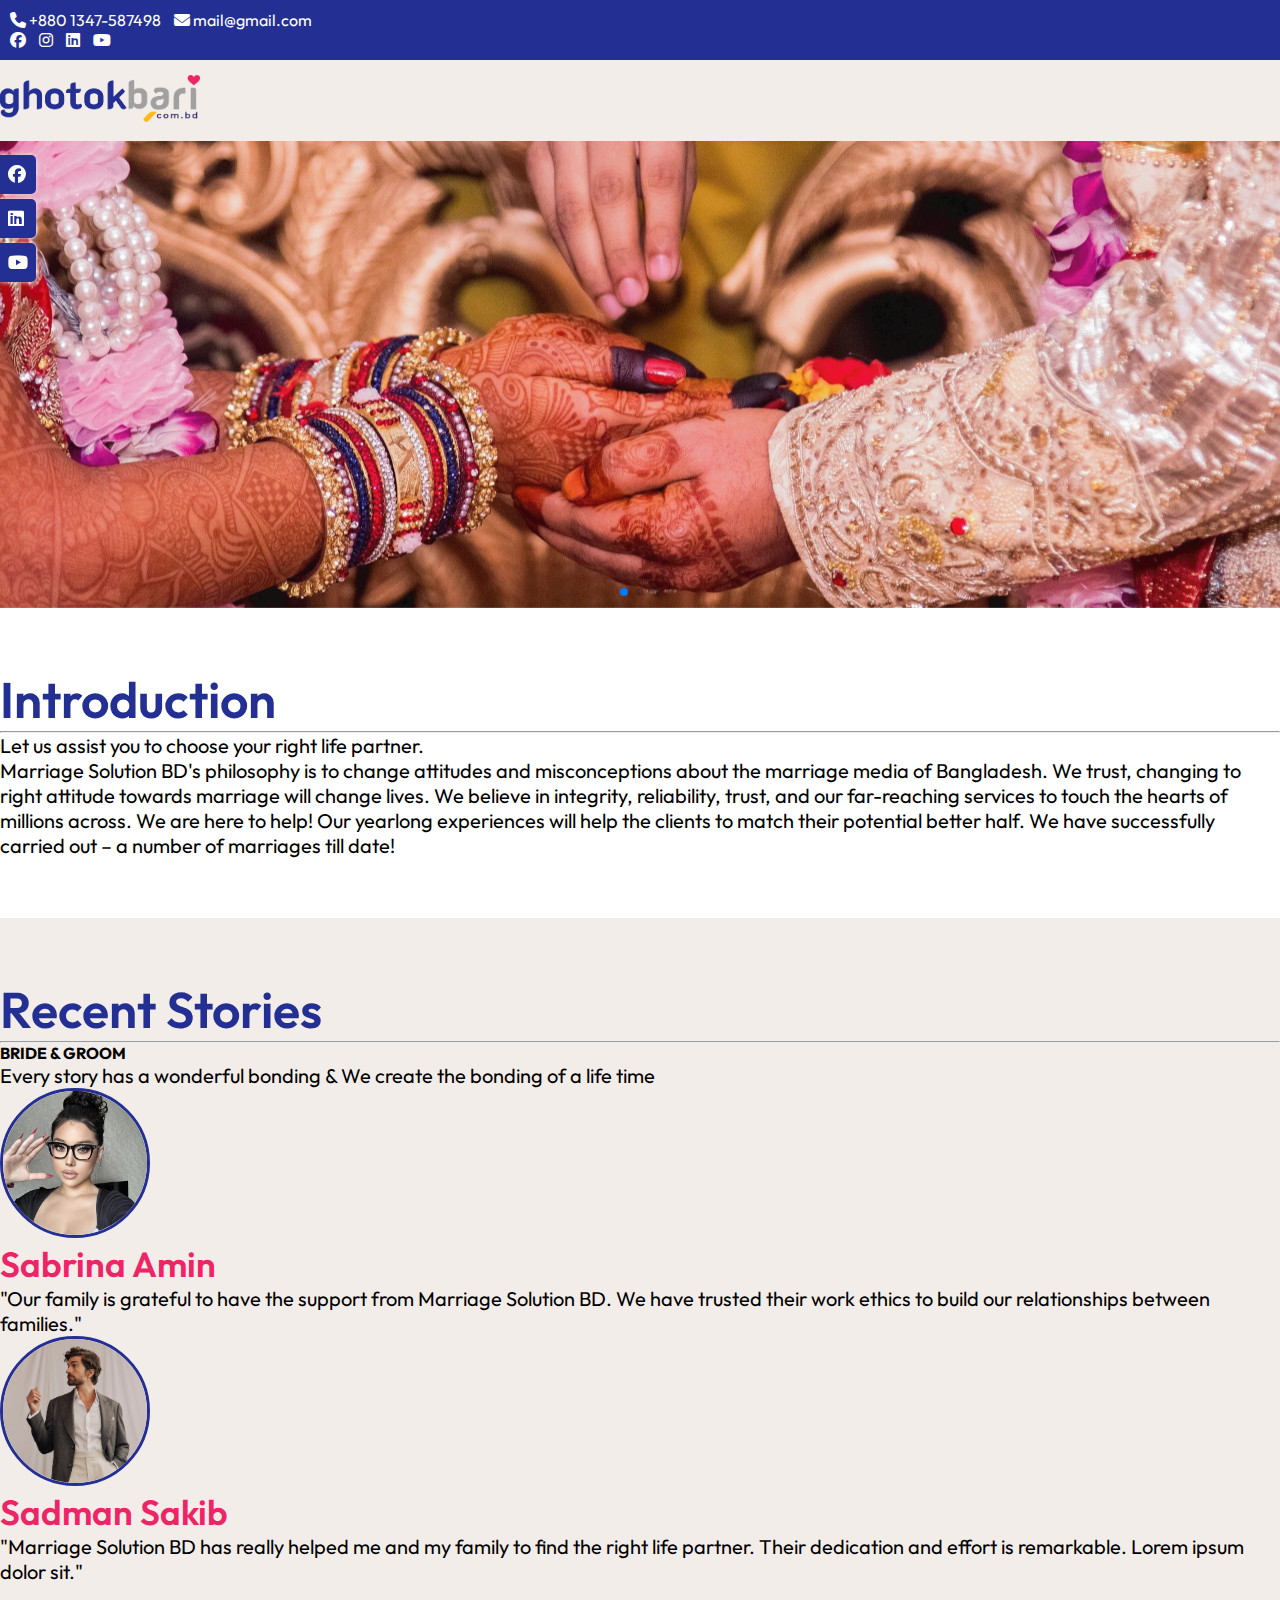
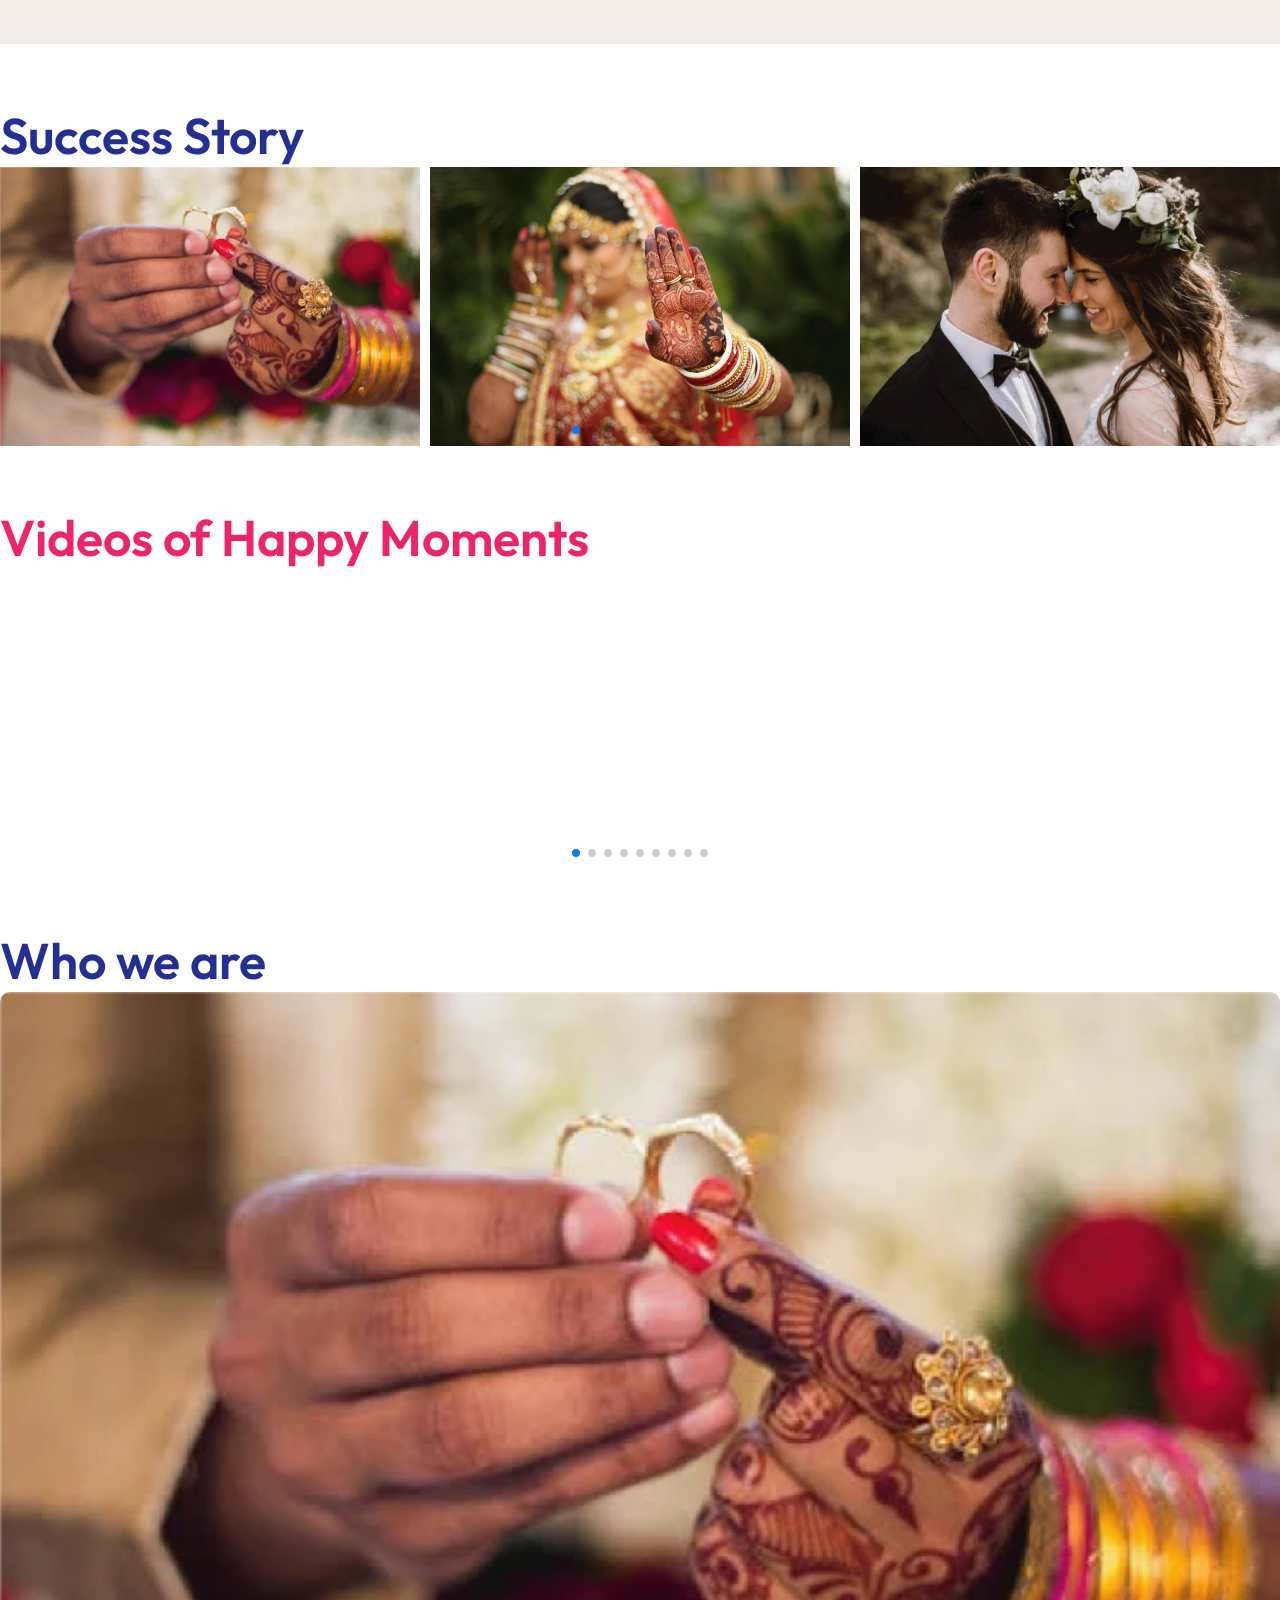
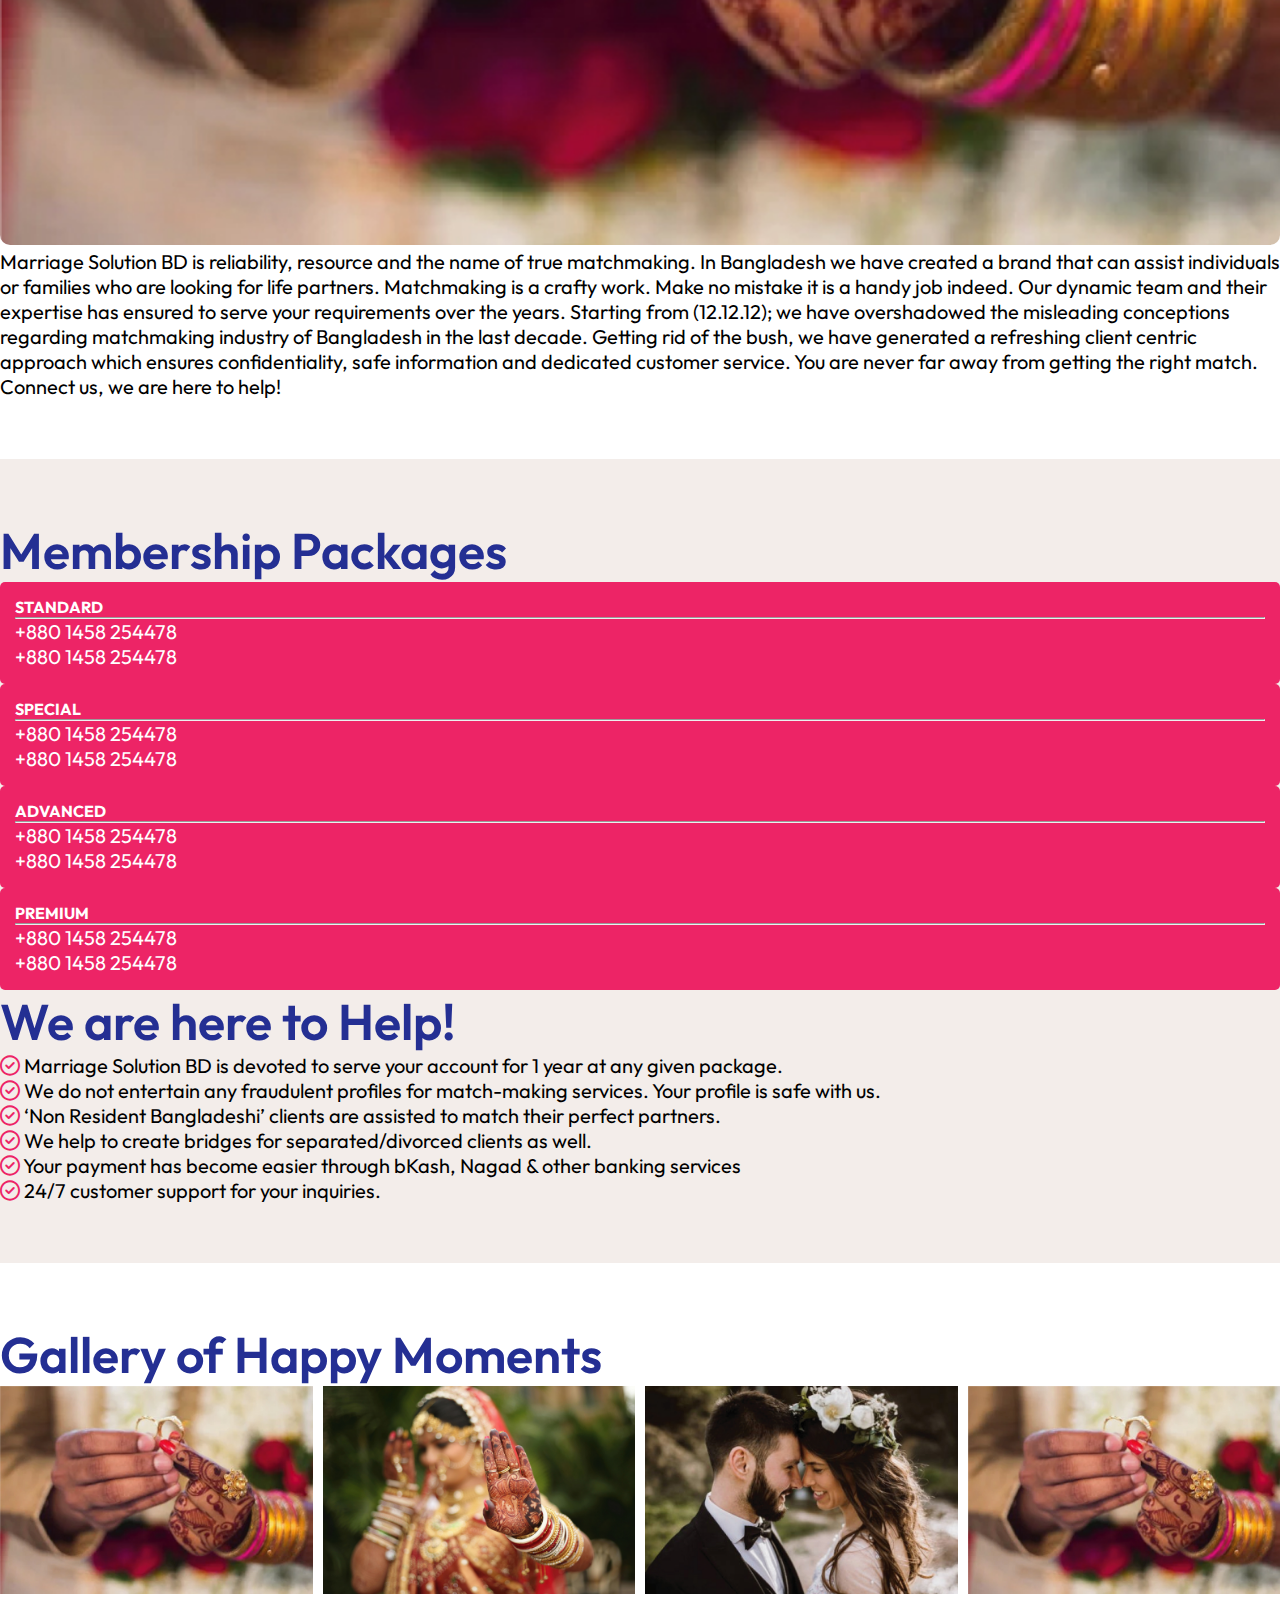
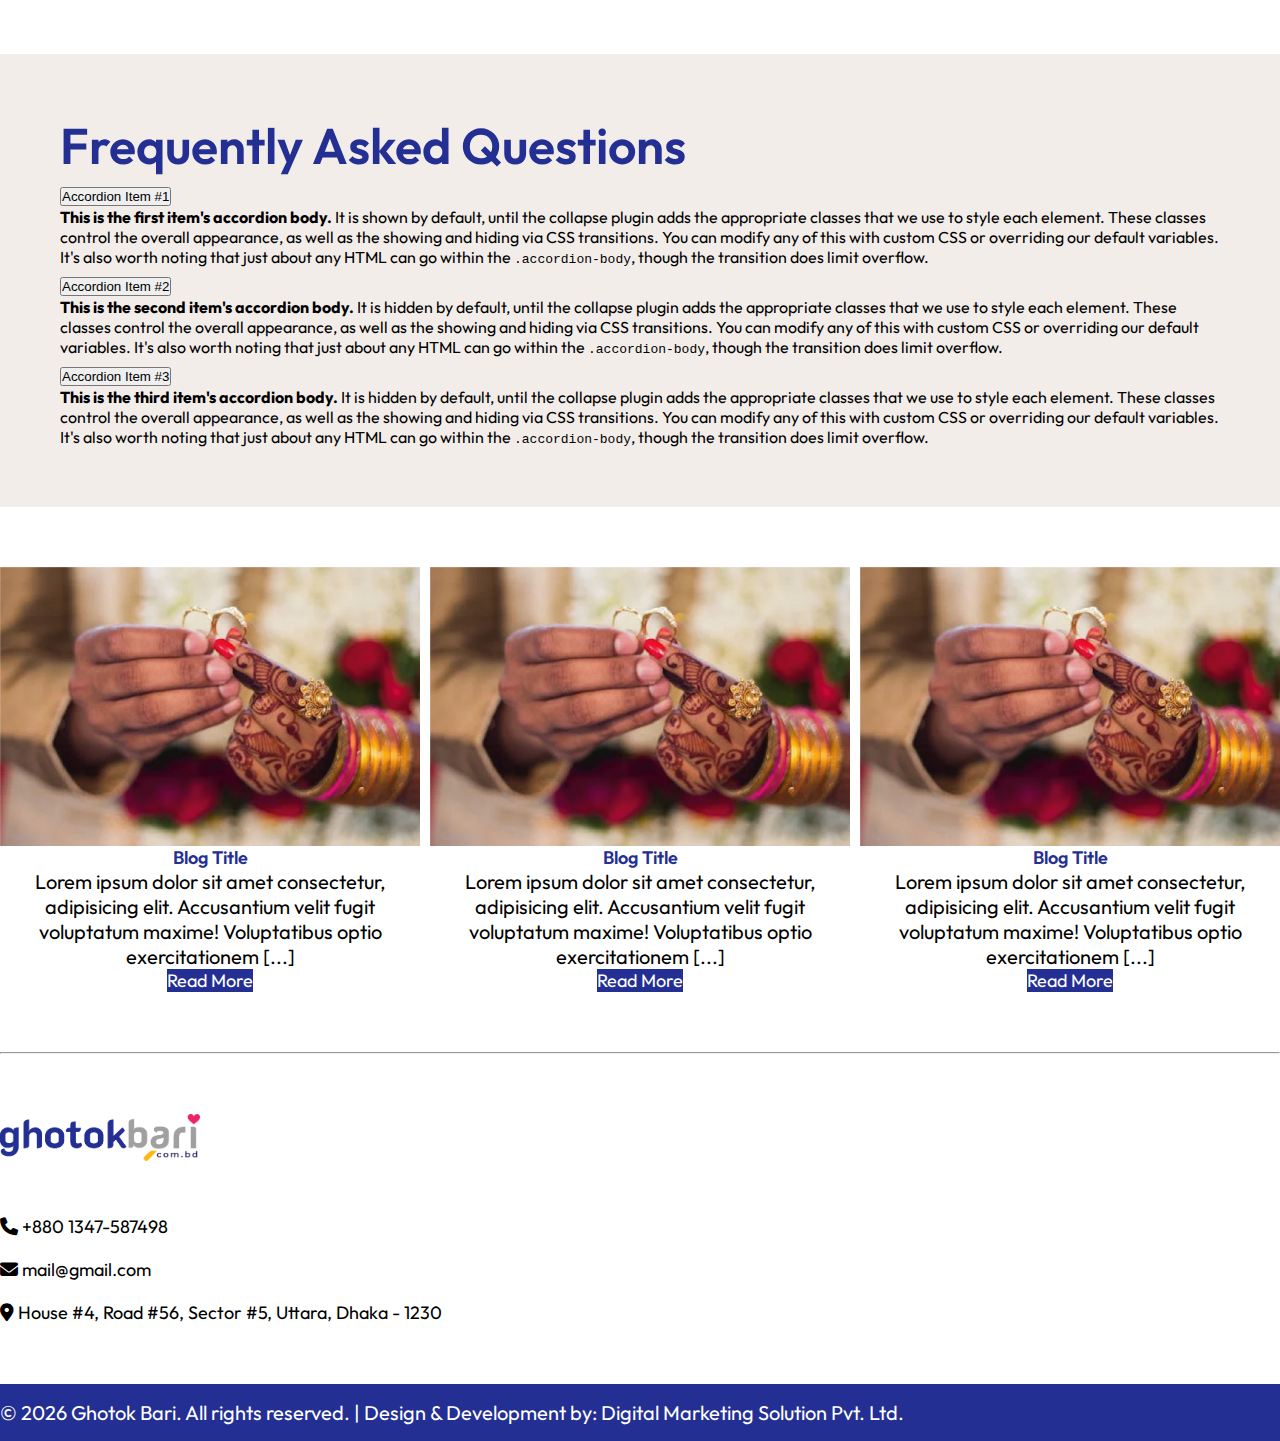
==== index.html @ a399d146 "first" ====
<!DOCTYPE html>
<html lang="en">
<head>
    <meta charset="UTF-8">
    <meta name="viewport" content="width=device-width, initial-scale=1.0">

    <!-- BootStrap -->
    <link href="https://cdn.jsdelivr.net/npm/bootstrap@5.2.3/dist/css/bootstrap.min.css" rel="stylesheet" integrity="sha384-rbsA2VBKQhggwzxH7pPCaAqO46MgnOM80zW1RWuH61DGLwZJEdK2Kadq2F9CUG65" crossorigin="anonymous">

    <!-- Font Awasome -->
    <link rel="stylesheet" href="https://cdnjs.cloudflare.com/ajax/libs/font-awesome/6.7.2/css/all.min.css" integrity="sha512-Evv84Mr4kqVGRNSgIGL/F/aIDqQb7xQ2vcrdIwxfjThSH8CSR7PBEakCr51Ck+w+/U6swU2Im1vVX0SVk9ABhg==" crossorigin="anonymous" referrerpolicy="no-referrer" />

    <!-- Link Swiper's CSS -->
    <link rel="stylesheet" href="https://cdn.jsdelivr.net/npm/swiper@11/swiper-bundle.min.css" />

    <link rel="stylesheet" href="style.css">

    <title>Taslima Marrage Media</title>
</head>
<body>
    
    <!-- Navbar -->
    <div id="top_nav">
        <div class="container">
            <div class="d-flex justify-content-between align-items-center">
                <div class="top_contact_details">
                    <ul>
                        <li><a href=""><i class="fa-solid fa-phone"></i> +880 1347-587498</a></li>
                        <li><a href=""><i class="fa-solid fa-envelope"></i> mail@gmail.com</a></li>
                    </ul>
                </div>
                <div class="top_social_media">
                    <ul>
                        <li><a href=""><i class="fa-brands fa-facebook"></i></a></li>
                        <li><a href=""><i class="fa-brands fa-instagram"></i></a></li>
                        <li><a href=""><i class="fa-brands fa-linkedin"></i></a></li>
                        <li><a href=""><i class="fa-brands fa-youtube"></i></a></li>
                    </ul>
                </div>
            </div>
        </div>
    </div>
    <nav>
        <div id="main_nav">
            <div class="text-center">
                <a href="/">
                    <img src="./public/img/png-file-logo.png" alt="">
                </a>
            </div>
        </div>
    </nav>
    <!-- Navbar -->

    
    <!-- side social media -->
    <div id="side_social_media_icon">
        <ul>
            <li>
                <a href="">
                    <i class="fa-brands fa-facebook"></i>
                </a>
            </li>
            <li>
                <a href="">
                    <i class="fa-brands fa-linkedin"></i>
                </a>
            </li>
            <li>
                <a href="">
                    <i class="fa-brands fa-youtube"></i>
                </a>
            </li>
        </ul>
    </div>
    <!-- side social media -->

    <section>
        <div id="hero">
            <div class="swiper heroSwiper">
                <div class="swiper-wrapper">
                  <div class="swiper-slide">
                    <img src="./public/img/slider1.jpg" alt="">
                  </div>
                  <div class="swiper-slide">
                    <img src="./public/img/slider2.jpg" alt="">
                  </div>
                  <div class="swiper-slide">
                    <img src="./public/img/slider3.jpg" alt="">
                  </div>
                </div>
                <div class="swiper-pagination"></div>
              </div>
        </div>
    </section>

    <section>
        <div id="second_section">
            <div class="container">
                <div class="row align-items-center">
                    <div class="col-lg-4 col-md-5">
                        <h2>Introduction</h2>
                        <hr>
                        <p>Let us assist you to choose your right life partner.</p>
                    </div>
                    <div class="col-lg-8 col-md-7">
                        <p>Marriage Solution BD's philosophy is to change attitudes and misconceptions about the marriage media of Bangladesh. We trust, changing to right attitude towards marriage will change lives. We believe in integrity, reliability, trust, and our far-reaching services to touch the hearts of millions across. We are here to help! Our yearlong experiences will help the clients to match their potential better half. We have successfully carried out – a number of marriages till date!</p>
                    </div>
                </div>
            </div>
        </div>
    </section>

    <section>
        <div id="third_section">
            <div class="container">
                <div class="text-center">
                    <h2>Recent Stories</h2>
                    <hr>
                    <h4>BRIDE & GROOM</h4>
                    <p>Every story has a wonderful bonding & We create the bonding of a life time</p>
                </div>

                <div class="row mt-5">
                    <div class="col-lg-6 col-md-6">
                        <div class="card">
                            <div class="text-center pt-4">
                                <img src="./public/img/third2.jpg" class="card-img" alt="">
                            </div>
                            <div class="card-body">
                                <div class="text-center">
                                    <h3 class="py-4">Sabrina Amin</h3>
                                    <p>"Our family is grateful to have the support from Marriage Solution BD. We have trusted their work ethics to build our relationships between families."</p>
                                </div>
                            </div>
                        </div>
                    </div>
                    <div class="col-lg-6 col-md-6">
                        <div class="card">
                            <div class="text-center pt-4">
                                <img src="./public/img/third1.webp" class="card-img" alt="">
                            </div>
                            <div class="card-body">
                                <div class="text-center">
                                    <h3 class="py-4">Sadman Sakib</h3>
                                    <p>"Marriage Solution BD has really helped me and my family to find the right life partner. Their dedication and effort is remarkable. Lorem ipsum dolor sit."</p>
                                </div>
                            </div>
                        </div>
                    </div>
                </div>
            </div>
        </div>
    </section>

    <section>
        <div id="success_story">
            <div class="container">
                <div class="text-center">
                    <h3>Success Story</h3>
                </div>
                <div class="swiper successSwiper mt-5">
                    <div class="swiper-wrapper">
                      <div class="swiper-slide">
                        <img class="rounded" src="./public/img/g1.jpg" alt="">
                      </div>
                      <div class="swiper-slide">
                        <img class="rounded" src="./public/img/g2.jpg" alt="">
                      </div>
                      <div class="swiper-slide">
                        <img class="rounded" src="./public/img/g3.jpg" alt="">
                      </div>
                      <div class="swiper-slide">
                        <img class="rounded" src="./public/img/g1.jpg" alt="">
                      </div>
                      <div class="swiper-slide">
                        <img class="rounded" src="./public/img/g2.jpg" alt="">
                      </div>
                      <div class="swiper-slide">
                        <img class="rounded" src="./public/img/g3.jpg" alt="">
                      </div>
                      <div class="swiper-slide">
                        <img class="rounded" src="./public/img/g1.jpg" alt="">
                      </div>
                      <div class="swiper-slide">
                        <img class="rounded" src="./public/img/g2.jpg" alt="">
                      </div>
                      <div class="swiper-slide">
                        <img class="rounded" src="./public/img/g3.jpg" alt="">
                      </div>
                    </div>
                    <div class="swiper-pagination"></div>
                  </div>
            </div>
        </div>
    </section>

    <section>
        <div id="video_section">
            <div class="container">
                <div class="text-center">
                    <h3>Videos of Happy Moments</h3>
                </div>

                <div class="swiper videoSwiper mt-5">
                    <div class="swiper-wrapper">
                      <div class="swiper-slide">
                        <iframe width="560" height="300" class="rounded" src="https://www.youtube.com/embed/Tppn5RsEK78?si=qmC77pCEKIXkeqE2" title="YouTube video player" frameborder="0" allow="accelerometer; autoplay; clipboard-write; encrypted-media; gyroscope; picture-in-picture; web-share" referrerpolicy="strict-origin-when-cross-origin" allowfullscreen></iframe>
                      </div>
                      <div class="swiper-slide">
                        <iframe width="560" height="300" class="rounded" src="https://www.youtube.com/embed/Tppn5RsEK78?si=qmC77pCEKIXkeqE2" title="YouTube video player" frameborder="0" allow="accelerometer; autoplay; clipboard-write; encrypted-media; gyroscope; picture-in-picture; web-share" referrerpolicy="strict-origin-when-cross-origin" allowfullscreen></iframe>
                      </div>
                      <div class="swiper-slide">
                        <iframe width="560" height="300" class="rounded" src="https://www.youtube.com/embed/Tppn5RsEK78?si=qmC77pCEKIXkeqE2" title="YouTube video player" frameborder="0" allow="accelerometer; autoplay; clipboard-write; encrypted-media; gyroscope; picture-in-picture; web-share" referrerpolicy="strict-origin-when-cross-origin" allowfullscreen></iframe>
                      </div>
                      <div class="swiper-slide">
                        <iframe width="560" height="300" class="rounded" src="https://www.youtube.com/embed/Tppn5RsEK78?si=qmC77pCEKIXkeqE2" title="YouTube video player" frameborder="0" allow="accelerometer; autoplay; clipboard-write; encrypted-media; gyroscope; picture-in-picture; web-share" referrerpolicy="strict-origin-when-cross-origin" allowfullscreen></iframe>
                      </div>
                      <div class="swiper-slide">
                        <iframe width="560" height="300" class="rounded" src="https://www.youtube.com/embed/Tppn5RsEK78?si=qmC77pCEKIXkeqE2" title="YouTube video player" frameborder="0" allow="accelerometer; autoplay; clipboard-write; encrypted-media; gyroscope; picture-in-picture; web-share" referrerpolicy="strict-origin-when-cross-origin" allowfullscreen></iframe>
                      </div>
                      <div class="swiper-slide">
                        <iframe width="560" height="300" class="rounded" src="https://www.youtube.com/embed/Tppn5RsEK78?si=qmC77pCEKIXkeqE2" title="YouTube video player" frameborder="0" allow="accelerometer; autoplay; clipboard-write; encrypted-media; gyroscope; picture-in-picture; web-share" referrerpolicy="strict-origin-when-cross-origin" allowfullscreen></iframe>
                      </div>
                      <div class="swiper-slide">
                        <iframe width="560" height="300" class="rounded" src="https://www.youtube.com/embed/Tppn5RsEK78?si=qmC77pCEKIXkeqE2" title="YouTube video player" frameborder="0" allow="accelerometer; autoplay; clipboard-write; encrypted-media; gyroscope; picture-in-picture; web-share" referrerpolicy="strict-origin-when-cross-origin" allowfullscreen></iframe>
                      </div>
                      <div class="swiper-slide">
                        <iframe width="560" height="300" class="rounded" src="https://www.youtube.com/embed/Tppn5RsEK78?si=qmC77pCEKIXkeqE2" title="YouTube video player" frameborder="0" allow="accelerometer; autoplay; clipboard-write; encrypted-media; gyroscope; picture-in-picture; web-share" referrerpolicy="strict-origin-when-cross-origin" allowfullscreen></iframe>
                      </div>
                      <div class="swiper-slide">
                        <iframe width="560" height="300" class="rounded" src="https://www.youtube.com/embed/Tppn5RsEK78?si=qmC77pCEKIXkeqE2" title="YouTube video player" frameborder="0" allow="accelerometer; autoplay; clipboard-write; encrypted-media; gyroscope; picture-in-picture; web-share" referrerpolicy="strict-origin-when-cross-origin" allowfullscreen></iframe>
                      </div>
                    </div>
                    <div class="swiper-pagination"></div>
                  </div>
            </div>
        </div>
    </section>

    <section>
        <div id="who_we_are">
            <div class="container">
                <div class="text-center">
                    <h3>Who we are</h3>
                </div>
                <div class="row mt-5">
                    <div class="col-lg-6 col-md-6">
                        <img src="./public/img/g1.jpg" alt="">
                    </div>
                    <div class="col-lg-6 col-md-6">
                        <p>Marriage Solution BD is reliability, resource and the name of true matchmaking. In Bangladesh we have created a brand that can assist individuals or families who are looking for life partners. Matchmaking is a crafty work. Make no mistake it is a handy job indeed. Our dynamic team and their expertise has ensured to serve your requirements over the years.
                        Starting from (12.12.12); we have overshadowed the misleading conceptions regarding matchmaking industry of Bangladesh in the last decade. Getting rid of the bush, we have generated a refreshing client centric approach which ensures confidentiality, safe information and dedicated customer service. You are never far away from getting the right match. Connect us, we are here to help!</p>
                    </div>
                </div>
            </div>
        </div>
    </section>

    <section>
        <div id="membership_section">
            <div class="container">

                <div class="text-center">
                    <h3>Membership Packages</h3>
                </div>

                <div class="row mt-5">
                    <div class="col-lg-3 col-md-4">
                        <div class="text-center">
                            <div class="package_name">
                                <h4>STANDARD</h4>
                                <hr>
                                <p>+880 1458 254478</p>
                                <p>+880 1458 254478</p>
                            </div>
                        </div>
                    </div>
                    <div class="col-lg-3 col-md-4">
                        <div class="text-center">
                            <div class="package_name">
                                <h4>SPECIAL</h4>
                                <hr>
                                <p>+880 1458 254478</p>
                                <p>+880 1458 254478</p>
                            </div>
                        </div>
                    </div>
                    <div class="col-lg-3 col-md-4">
                        <div class="text-center">
                            <div class="package_name">
                                <h4>ADVANCED</h4>
                                <hr>
                                <p>+880 1458 254478</p>
                                <p>+880 1458 254478</p>
                            </div>
                        </div>
                    </div>
                    <div class="col-lg-3 col-md-4">
                        <div class="text-center">
                            <div class="package_name">
                                <h4>PREMIUM</h4>
                                <hr>
                                <p>+880 1458 254478</p>
                                <p>+880 1458 254478</p>
                            </div>
                        </div>
                    </div>
                </div>

                <div>
                    <div class="text-start mt-5">
                        <h3>We are here to Help!</h3>
                    </div>
                    <ul class="mt-4">
                        <li><i class="fa-regular fa-circle-check"></i> Marriage Solution BD is devoted to serve your account for 1 year at any given package.</li>
                        <li><i class="fa-regular fa-circle-check"></i> We do not entertain any fraudulent profiles for match-making services. Your profile is safe with us.</li>
                        <li><i class="fa-regular fa-circle-check"></i> ‘Non Resident Bangladeshi’ clients are assisted to match their perfect partners.</li>
                        <li><i class="fa-regular fa-circle-check"></i> We help to create bridges for separated/divorced clients as well.</li>
                        <li><i class="fa-regular fa-circle-check"></i> Your payment has become easier through bKash, Nagad & other banking services</li>
                        <li><i class="fa-regular fa-circle-check"></i> 24/7 customer support for your inquiries.</li>
                    </ul>
                </div>

            </div>
        </div>
    </section>

    <section>
        <div id="gallery_section">
            <div class="container">
                <div class="text-center">
                    <h3>Gallery of Happy Moments</h3>
                </div>

                <div class="swiper galleySwiper mt-5">
                    <div class="swiper-wrapper">
                      <div class="swiper-slide">
                        <img class="rounded" src="./public/img/g1.jpg" alt="">
                      </div>
                      <div class="swiper-slide">
                        <img class="rounded" src="./public/img/g2.jpg" alt="">
                      </div>
                      <div class="swiper-slide">
                        <img class="rounded" src="./public/img/g3.jpg" alt="">
                      </div>
                      <div class="swiper-slide">
                        <img class="rounded" src="./public/img/g1.jpg" alt="">
                      </div>
                      <div class="swiper-slide">
                        <img class="rounded" src="./public/img/g2.jpg" alt="">
                      </div>
                      <div class="swiper-slide">
                        <img class="rounded" src="./public/img/g3.jpg" alt="">
                      </div>
                      <div class="swiper-slide">
                        <img class="rounded" src="./public/img/g1.jpg" alt="">
                      </div>
                      <div class="swiper-slide">
                        <img class="rounded" src="./public/img/g2.jpg" alt="">
                      </div>
                      <div class="swiper-slide">
                        <img class="rounded" src="./public/img/g3.jpg" alt="">
                      </div>
                    </div>
                    <div class="swiper-pagination"></div>
                  </div>
            </div>
        </div>
    </section>

    <section>
        <div id="faq_section">
            <div class="container">
                <div class="text-center">
                    <h3>Frequently Asked Questions</h3>
                </div>

                <div class="accordion mt-5" id="accordionExample">
                    <div class="accordion-item">
                      <h2 class="accordion-header" id="headingOne">
                        <button class="accordion-button" type="button" data-bs-toggle="collapse" data-bs-target="#collapseOne" aria-expanded="true" aria-controls="collapseOne">
                          Accordion Item #1
                        </button>
                      </h2>
                      <div id="collapseOne" class="accordion-collapse collapse show" aria-labelledby="headingOne" data-bs-parent="#accordionExample">
                        <div class="accordion-body">
                          <strong>This is the first item's accordion body.</strong> It is shown by default, until the collapse plugin adds the appropriate classes that we use to style each element. These classes control the overall appearance, as well as the showing and hiding via CSS transitions. You can modify any of this with custom CSS or overriding our default variables. It's also worth noting that just about any HTML can go within the <code>.accordion-body</code>, though the transition does limit overflow.
                        </div>
                      </div>
                    </div>
                    <div class="accordion-item">
                      <h2 class="accordion-header" id="headingTwo">
                        <button class="accordion-button collapsed" type="button" data-bs-toggle="collapse" data-bs-target="#collapseTwo" aria-expanded="false" aria-controls="collapseTwo">
                          Accordion Item #2
                        </button>
                      </h2>
                      <div id="collapseTwo" class="accordion-collapse collapse" aria-labelledby="headingTwo" data-bs-parent="#accordionExample">
                        <div class="accordion-body">
                          <strong>This is the second item's accordion body.</strong> It is hidden by default, until the collapse plugin adds the appropriate classes that we use to style each element. These classes control the overall appearance, as well as the showing and hiding via CSS transitions. You can modify any of this with custom CSS or overriding our default variables. It's also worth noting that just about any HTML can go within the <code>.accordion-body</code>, though the transition does limit overflow.
                        </div>
                      </div>
                    </div>
                    <div class="accordion-item">
                      <h2 class="accordion-header" id="headingThree">
                        <button class="accordion-button collapsed" type="button" data-bs-toggle="collapse" data-bs-target="#collapseThree" aria-expanded="false" aria-controls="collapseThree">
                          Accordion Item #3
                        </button>
                      </h2>
                      <div id="collapseThree" class="accordion-collapse collapse" aria-labelledby="headingThree" data-bs-parent="#accordionExample">
                        <div class="accordion-body">
                          <strong>This is the third item's accordion body.</strong> It is hidden by default, until the collapse plugin adds the appropriate classes that we use to style each element. These classes control the overall appearance, as well as the showing and hiding via CSS transitions. You can modify any of this with custom CSS or overriding our default variables. It's also worth noting that just about any HTML can go within the <code>.accordion-body</code>, though the transition does limit overflow.
                        </div>
                      </div>
                    </div>
                  </div>
            </div>
        </div>
    </section>

    <section>
        <div id="blog_section">
            <div class="container">
                <div class="swiper blogSwiper mt-5">
                    <div class="swiper-wrapper">
                      <div class="swiper-slide">
                        <div class="card">
                            <a href="./single-blog.html">
                                <img src="./public/img/g1.jpg" class="card-img" alt="">
                            </a>
                            <div class="card-body">
                                <a href="./single-blog.html">
                                    <h4 class="mb-4">Blog Title</h4>
                                </a>
                                <p>Lorem ipsum dolor sit amet consectetur, adipisicing elit. Accusantium velit fugit voluptatum maxime! Voluptatibus optio exercitationem [...]</p>
                                <a href="./single-blog.html" class="btn">Read More</a>
                            </div>
                        </div>
                      </div>
                      <div class="swiper-slide">
                        <div class="card">
                            <a href="./single-blog.html">
                                <img src="./public/img/g1.jpg" class="card-img" alt="">
                            </a>
                            <div class="card-body">
                                <a href="./single-blog.html">
                                    <h4 class="mb-4">Blog Title</h4>
                                </a>
                                <p>Lorem ipsum dolor sit amet consectetur, adipisicing elit. Accusantium velit fugit voluptatum maxime! Voluptatibus optio exercitationem [...]</p>
                                <a href="./single-blog.html" class="btn">Read More</a>
                            </div>
                        </div>
                      </div>
                      <div class="swiper-slide">
                        <div class="card">
                            <a href="./single-blog.html">
                                <img src="./public/img/g1.jpg" class="card-img" alt="">
                            </a>
                            <div class="card-body">
                                <a href="./single-blog.html">
                                    <h4 class="mb-4">Blog Title</h4>
                                </a>
                                <p>Lorem ipsum dolor sit amet consectetur, adipisicing elit. Accusantium velit fugit voluptatum maxime! Voluptatibus optio exercitationem [...]</p>
                                <a href="./single-blog.html" class="btn">Read More</a>
                            </div>
                        </div>
                      </div>
                      <div class="swiper-slide">
                        <div class="card">
                            <a href="./single-blog.html">
                                <img src="./public/img/g1.jpg" class="card-img" alt="">
                            </a>
                            <div class="card-body">
                                <a href="./single-blog.html">
                                    <h4 class="mb-4">Blog Title</h4>
                                </a>
                                <p>Lorem ipsum dolor sit amet consectetur, adipisicing elit. Accusantium velit fugit voluptatum maxime! Voluptatibus optio exercitationem [...]</p>
                                <a href="./single-blog.html" class="btn">Read More</a>
                            </div>
                        </div>
                      </div>
                      <div class="swiper-slide">
                        <div class="card">
                            <a href="./single-blog.html">
                                <img src="./public/img/g1.jpg" class="card-img" alt="">
                            </a>
                            <div class="card-body">
                                <a href="./single-blog.html">
                                    <h4 class="mb-4">Blog Title</h4>
                                </a>
                                <p>Lorem ipsum dolor sit amet consectetur, adipisicing elit. Accusantium velit fugit voluptatum maxime! Voluptatibus optio exercitationem [...]</p>
                                <a href="./single-blog.html" class="btn">Read More</a>
                            </div>
                        </div>
                      </div>
                    </div>
                    <div class="swiper-pagination"></div>
                  </div>
            </div>
        </div>
    </section>


    <hr>

    <footer>
        <div class="container">
            <div class="text-center">
                <img class="footer_logo" src="./public/img/png-file-logo.png" alt="">
            </div>
    
            <div class="footer_contact text-center">
                <ul>
                    <li><i class="fa-solid fa-phone"></i> +880 1347-587498</li>
                    <li><i class="fa-solid fa-envelope"></i> mail@gmail.com</li>
                    <li><i class="fa-solid fa-location-dot"></i> House #4, Road #56, Sector #5, Uttara, Dhaka - 1230</li>
                </ul>
            </div>
        </div>
    </footer>

    <div id="copywrite">
        <div class="container">
            <div class="row">
                <div class="col-lg-12">
                    <p class="mb-0 text-center" id="copywrite">© <span id="copyDate"></span> Ghotok Bari. All rights reserved. | Design & Development by: <a href="https://www.digitalmarketingbd.com/">Digital Marketing Solution Pvt. Ltd.</a></p>
                </div>
            </div>
        </div>
    </div>



    <!-- Back to Top -->
    <button
        type="button" class="btn btn-floating"
        id="btn-back-to-top">
        <i class="fas fa-arrow-up"></i>
    </button>
    <!-- Back to Top -->


    <!-- Copyright Script -->
    <script>

        //Get the button
        let mybutton = document.getElementById("btn-back-to-top");

        // When the user scrolls down 20px from the top of the document, show the button
        window.onscroll = function () {
            scrollFunction();
        };

        function scrollFunction() {
            if (
                document.body.scrollTop > 20 ||
                document.documentElement.scrollTop > 20
            ) {
                mybutton.style.display = "block";
            } else {
                mybutton.style.display = "none";
            }
        }
        // When the user clicks on the button, scroll to the top of the document
        mybutton.addEventListener("click", backToTop);

        function backToTop() {
            document.body.scrollTop = 0;
            document.documentElement.scrollTop = 0;
        }

        const copyright = document.getElementById("copyDate")
        
        const copyDate = new Date().getFullYear()
        copyright.innerText = copyDate
    </script>
    <!-- Copyright Script -->

    <!-- Swiper JS -->
    <script src="https://cdn.jsdelivr.net/npm/swiper@11/swiper-bundle.min.js"></script>

    <!-- Swiper Slider -->
    <script>
        var swiper = new Swiper(".heroSwiper", {
            slidesPerView: 1,
            spaceBetween: 30,
            loop: true,
            autoplay: {
                delay: 2500,
                disableOnInteraction: false,
            },
            grabCursor: true,
            pagination: {
                el: ".swiper-pagination",
                clickable: true,
            },
        });

        var swiper = new Swiper(".videoSwiper", {
            slidesPerView: 3,
            spaceBetween: 10,
            breakpoints: {
                300: {
                    slidesPerView: 1,
                    spaceBetween: 10,
                },
                640: {
                    slidesPerView: 2,
                    spaceBetween: 10,
                },
                768: {
                    slidesPerView: 2,
                    spaceBetween: 10,
                },
                1024: {
                    slidesPerView: 3,
                    spaceBetween: 10,
                },
            },
            loop: true,
            autoplay: {
                delay: 2500,
                disableOnInteraction: false,
            },
            grabCursor: true,
            freeMode: true,
            pagination: {
                el: ".swiper-pagination",
                clickable: true,
            },
        });

        var swiper = new Swiper(".successSwiper", {
            slidesPerView: 3,
            spaceBetween: 10,
            breakpoints: {
                300: {
                    slidesPerView: 1,
                    spaceBetween: 10,
                },
                640: {
                    slidesPerView: 2,
                    spaceBetween: 10,
                },
                768: {
                    slidesPerView: 2,
                    spaceBetween: 10,
                },
                1024: {
                    slidesPerView: 3,
                    spaceBetween: 10,
                },
            },
            loop: true,
            autoplay: {
                delay: 2500,
                disableOnInteraction: false,
            },
            grabCursor: true,
            freeMode: true,
            pagination: {
                el: ".swiper-pagination",
                clickable: true,
            },
        });

        var swiper = new Swiper(".galleySwiper", {
            slidesPerView: 4,
            spaceBetween: 10,
            breakpoints: {
                300: {
                    slidesPerView: 1,
                    spaceBetween: 10,
                },
                640: {
                    slidesPerView: 2,
                    spaceBetween: 10,
                },
                768: {
                    slidesPerView: 2,
                    spaceBetween: 10,
                },
                1024: {
                    slidesPerView: 4,
                    spaceBetween: 10,
                },
            },
            grabCursor: true,
            freeMode: true,
            loop: true,
            autoplay: {
                delay: 2500,
                disableOnInteraction: false,
            },
        });

        var swiper = new Swiper(".blogSwiper", {
            slidesPerView: 3,
            spaceBetween: 10,
            breakpoints: {
                300: {
                    slidesPerView: 1,
                    spaceBetween: 10,
                },
                640: {
                    slidesPerView: 2,
                    spaceBetween: 10,
                },
                768: {
                    slidesPerView: 2,
                    spaceBetween: 10,
                },
                1024: {
                    slidesPerView: 3,
                    spaceBetween: 10,
                },
            },
            grabCursor: true,
            freeMode: true,
            loop: true,
            autoplay: {
                delay: 2500,
                disableOnInteraction: false,
            },
        });
    </script>
    <!-- Swiper Slider -->

    <!-- BootStrap JS -->
    <script src="https://cdn.jsdelivr.net/npm/bootstrap@5.2.3/dist/js/bootstrap.bundle.min.js" integrity="sha384-kenU1KFdBIe4zVF0s0G1M5b4hcpxyD9F7jL+jjXkk+Q2h455rYXK/7HAuoJl+0I4" crossorigin="anonymous"></script>

</body>
</html>
---- style.css ----
@import url('https://fonts.googleapis.com/css2?family=Outfit:wght@100..900&display=swap');

:root {
    --white-color: #ffffff;
    --black-color: #000000;
    --off-white: #f3edea;
    --blue-color: #242F93;
    --pink-color: #ED2466;
}

* {
    margin: 0;
    padding: 0;
    box-sizing: border-box;
}

ul {
    list-style: none;
    margin-bottom: 0;
    padding-left: 0;
}

body {
    font-family: "Outfit", serif;
}

p {
    font-size: 20px;
}

a {
    text-decoration: none;
}

/* Swiper Slider */
.swiper {
    width: 100%;
    height: 100%;
}

.swiper-slide {
    text-align: center;
    font-size: 18px;
    background: #fff;
    display: flex;
    justify-content: center;
    align-items: center;
}

.swiper-slide img {
    display: block;
    width: 100%;
    height: auto;
    object-fit: cover;
}


/* Top Nav */

#top_nav {
    background-color: var(--blue-color);
    padding: 10px;
}
#top_nav ul li {
    display: inline-block;
}
.top_contact_details ul li {
    margin-left: 10px;
}
.top_contact_details ul li a {
    color: var(--white-color);
}
.top_contact_details ul li:first-child {
    margin-left: 0;
}
.top_social_media ul li {
    margin-right: 10px;
}
.top_social_media ul li:last-child {
    margin-right: 0;
}
.top_social_media ul li a {
    color: var(--white-color);
}

nav {
    position: sticky;
    top: 0;
    z-index: 800;
}

/* Main Nav */
#main_nav {
    background-color: var(--off-white);
    padding: 15px 0;
}
#main_nav img {
    height: 100%;
    width: 200px;
}

@media only screen and (min-width: 300px) and (max-width: 500px) {
    .top_contact_details {
        margin: auto;
    }
    .top_social_media {
        display: none;
    }
}


/* Second Section */
#second_section {
    margin: 60px 0;
}
#second_section h2 {
    font-size: 50px;
    font-weight: 600;
    color: var(--blue-color);
}

/* Third Section */
#third_section {
    margin: 60px 0;
    padding: 60px 0;
    background-color: var(--off-white);
}
#third_section h2 {
    font-size: 50px;
    font-weight: 600;
    color: var(--blue-color);
}
#third_section h3 {
    color: var(--pink-color);
    font-size: 35px;
    font-weight: 600;
}
#third_section img {
    height: 150px;
    width: 150px;
    border-radius: 50%;
    border: 3px solid var(--blue-color);
}

/* Videos */
#video_section h3 {
    color: var(--pink-color);
    font-size: 50px;
    font-weight: 600;
}

/* Success Story */
#success_story {
    margin: 60px 0;
}
#success_story h3 {
    color: var(--blue-color);
    font-size: 50px;
    font-weight: 600;
}

/* Who We Are */
#who_we_are {
    margin: 60px 0;
}
#who_we_are h3 {
    color: var(--blue-color);
    font-size: 50px;
    font-weight: 600;
}
#who_we_are img {
    width: 100%;
    border-radius: 10px;
}

/* Membership */
#membership_section {
    margin: 60px 0;
    padding: 60px 0;
    background-color: var(--off-white);
}
#membership_section h3 {
    color: var(--blue-color);
    font-size: 50px;
    font-weight: 600;
}
.package_name {
    background-color: var(--pink-color);
    padding: 15px;
    border-radius: 5px;
}
.package_name h4 {
    margin-bottom: 0;
    color: var(--white-color);
}
.package_name hr {
    color: var(--white-color);
}
.package_name p {
    color: var(--white-color);
}
#membership_section ul li {
    font-size: 20px;
}
#membership_section ul li i {
    color: var(--pink-color);
}

/* Gallery */
#gallery_section {
    margin: 60px 0;
}
#gallery_section h3 {
    color: var(--blue-color);
    font-size: 50px;
    font-weight: 600;
}

/* Faq Section */
#faq_section {
    margin: 60px 0;
    padding: 60px;
    background-color: var(--off-white);
}
#faq_section h3 {
    font-size: 50px;
    font-weight: 600;
    color: var(--blue-color);
}

/* Blog Section */
#blog_section {
    margin: 60px 0;
}
#blog_section .btn {
    background-color: var(--blue-color);
    color: var(--white-color);
}
#blog_section a {
    color: var(--blue-color);
}
#blog_section h4 {
    font-weight: 600;
}


footer {
    margin: 60px 0;
}
footer .footer_logo {
    height: 100%;
    width: 200px;
    margin-bottom: 30px;
}
.footer_contact ul li {
    margin: 20px 0;
    font-size: 18px;
}

#copywrite {
    background-color: var(--blue-color);
    padding: 8px 0;
    color: var(--white-color);
}
#copywrite a {
    color: var(--white-color);
}


/* Side social Media */
#side_social_media_icon {
    position: fixed;
    top: 150px;
    z-index: 700;
}
#side_social_media_icon li {
    padding: 8px;
    background-color: var(--blue-color);
    margin: 5px 0;
    border-top-right-radius: 5px;
    border-bottom-right-radius: 5px;
    box-shadow: 0 0 5px var(--off-white);
}
#side_social_media_icon li a {
    color: var(--white-color);
    font-size: 18px;
}

@media only screen and (min-width: 300px) and (max-width: 500px) {
    #side_social_media_icon {
        display: none;
    }
}

/* Go to Top Buttom */

#btn-back-to-top {
    position: fixed;
    bottom: 10px;
    right: 10px;
    display: none;
    z-index: 999;
    background-color: var(--blue-color);
    animation: topUpAnim linear 3s infinite;
}
#btn-back-to-top i {
    color: var(--white-color);
}

@keyframes topUpAnim {
    0% {
        transform: translateY(0px);
    }
    50% {
        transform: translateY(10px);
    }
    100% {
        transform: translateY(0px);
    }
}
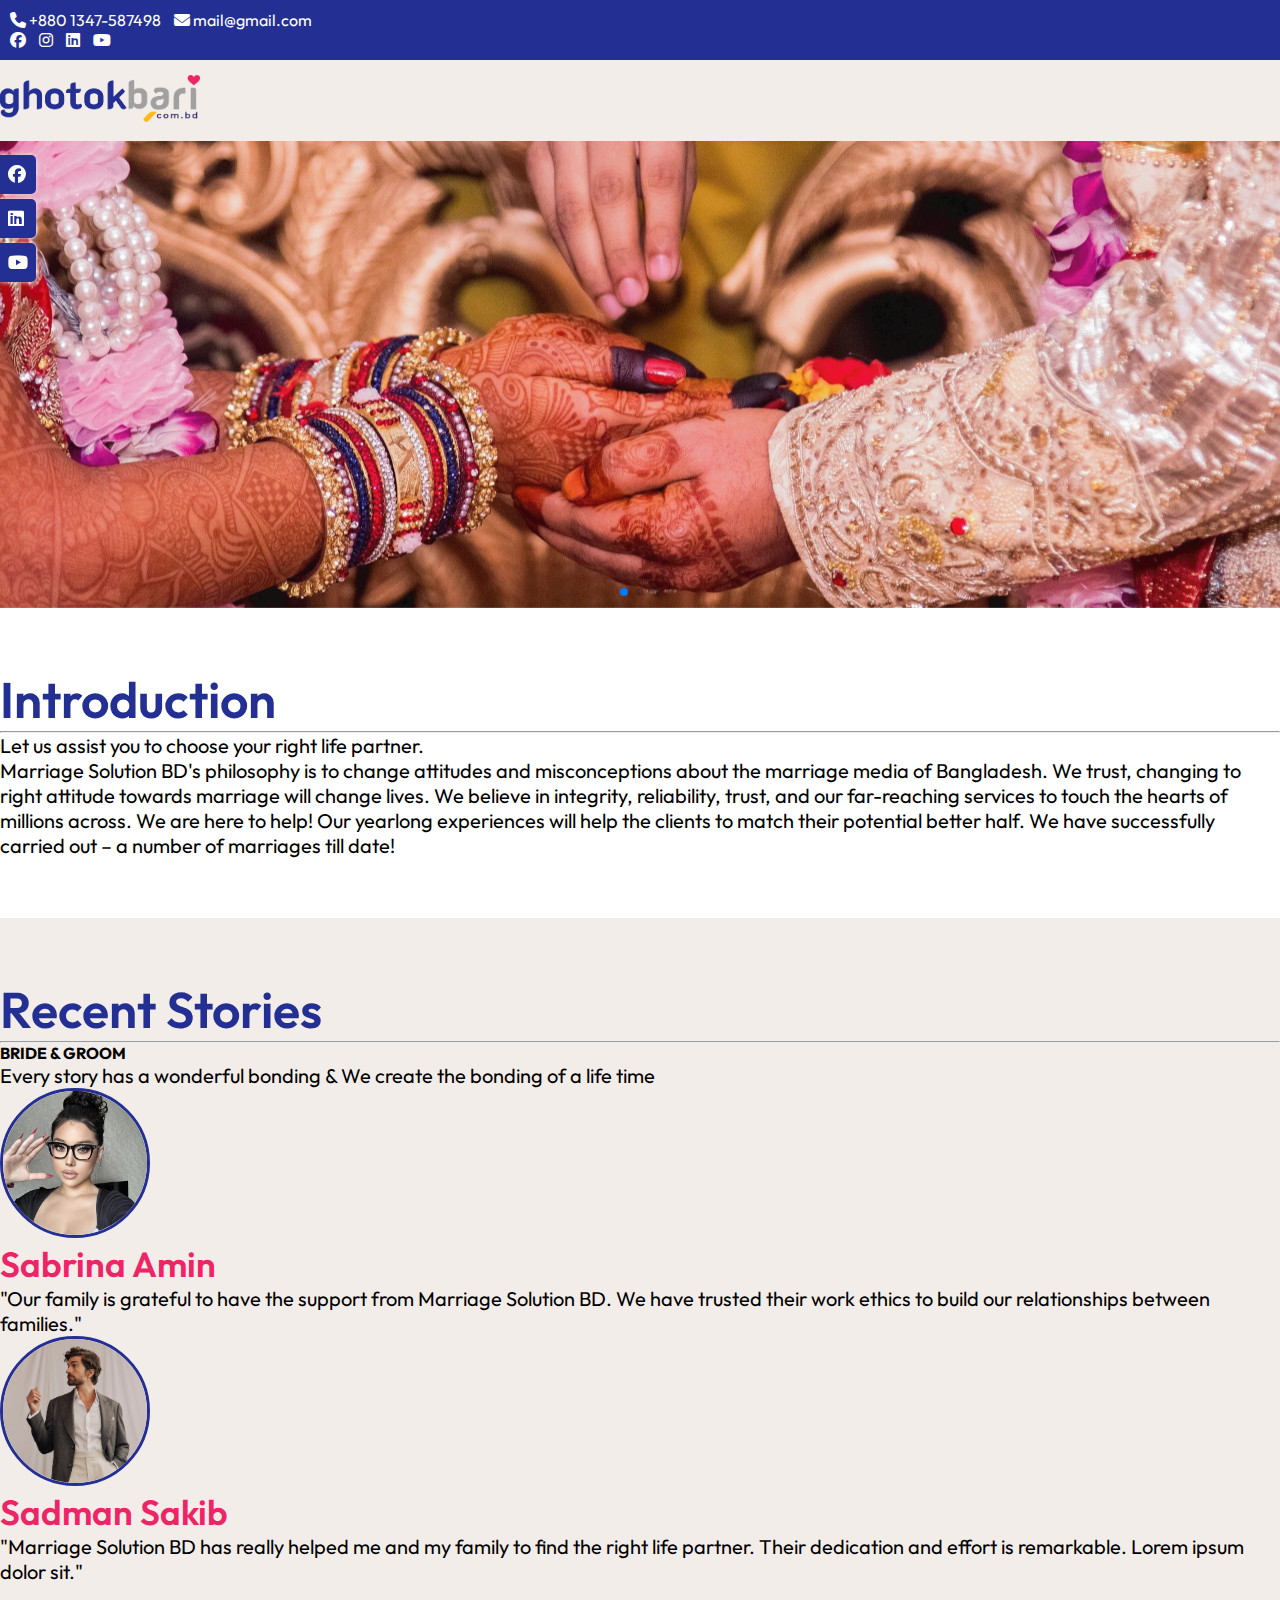
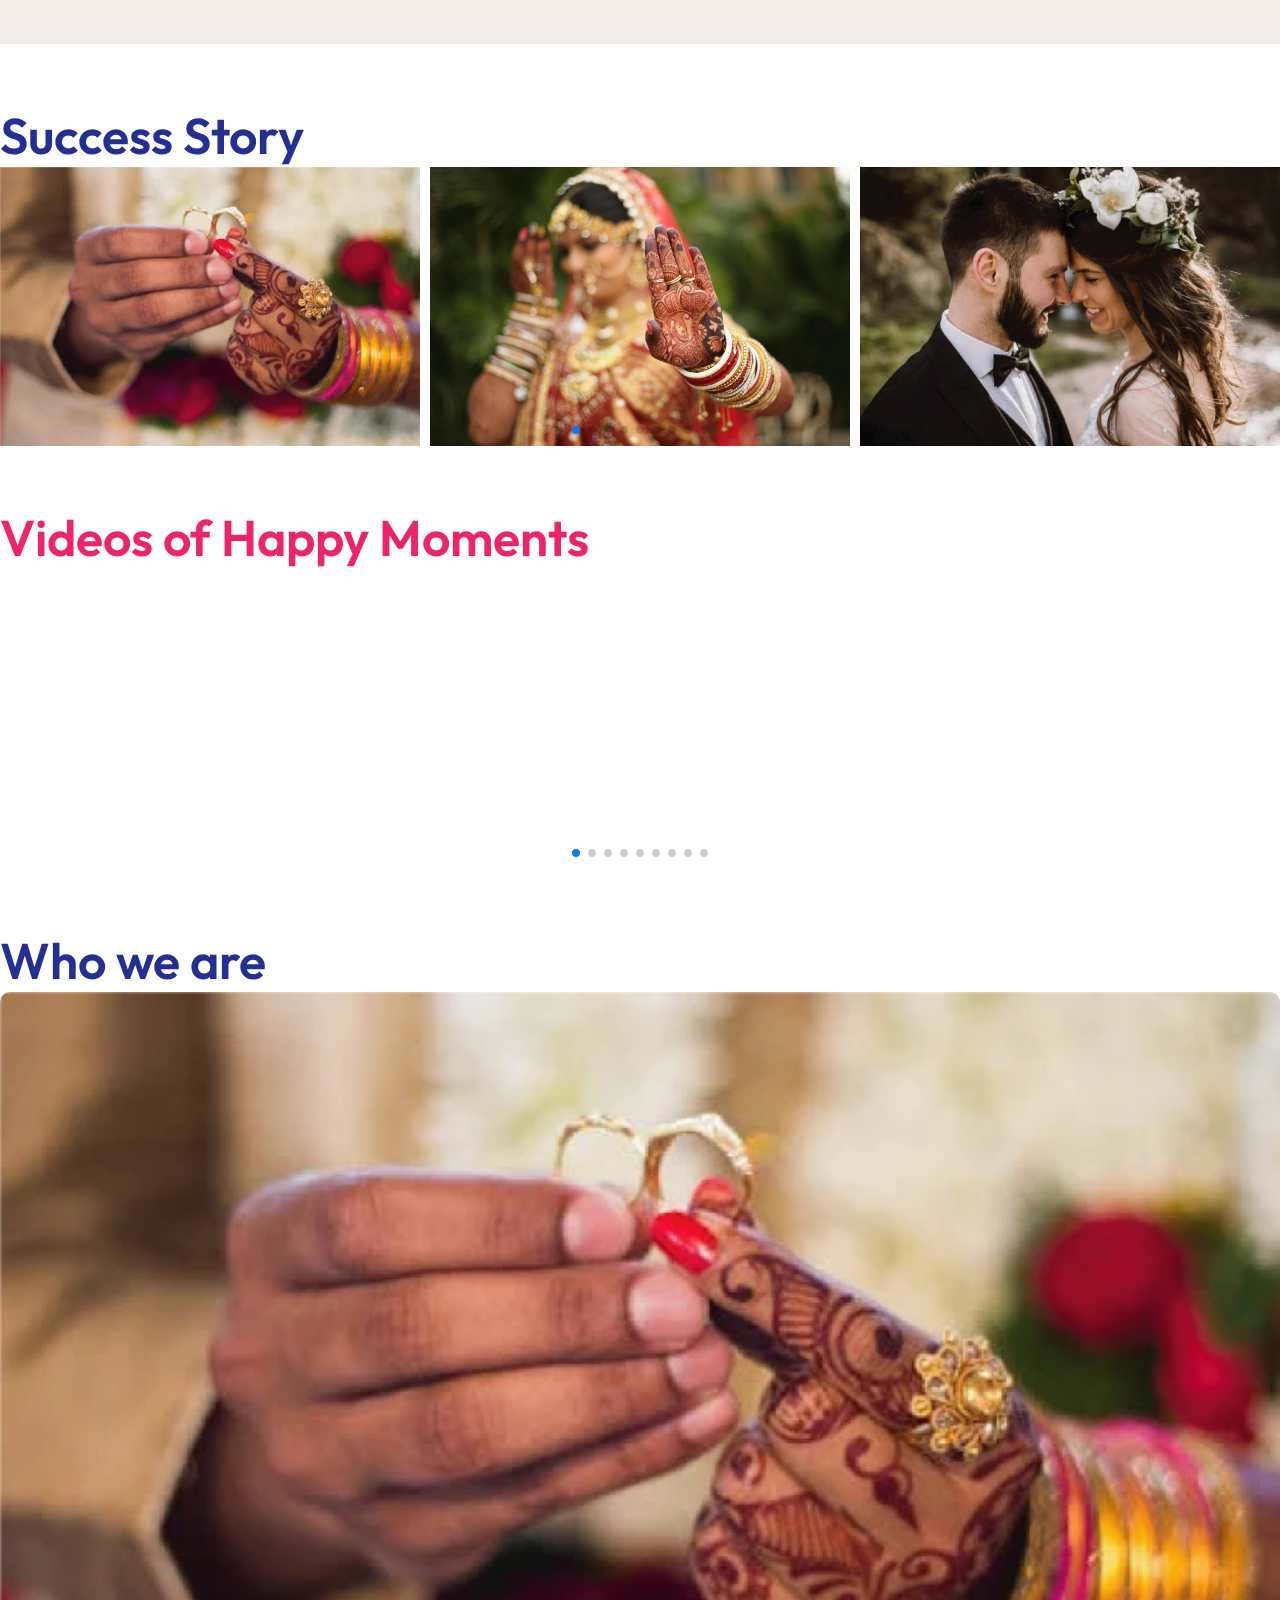
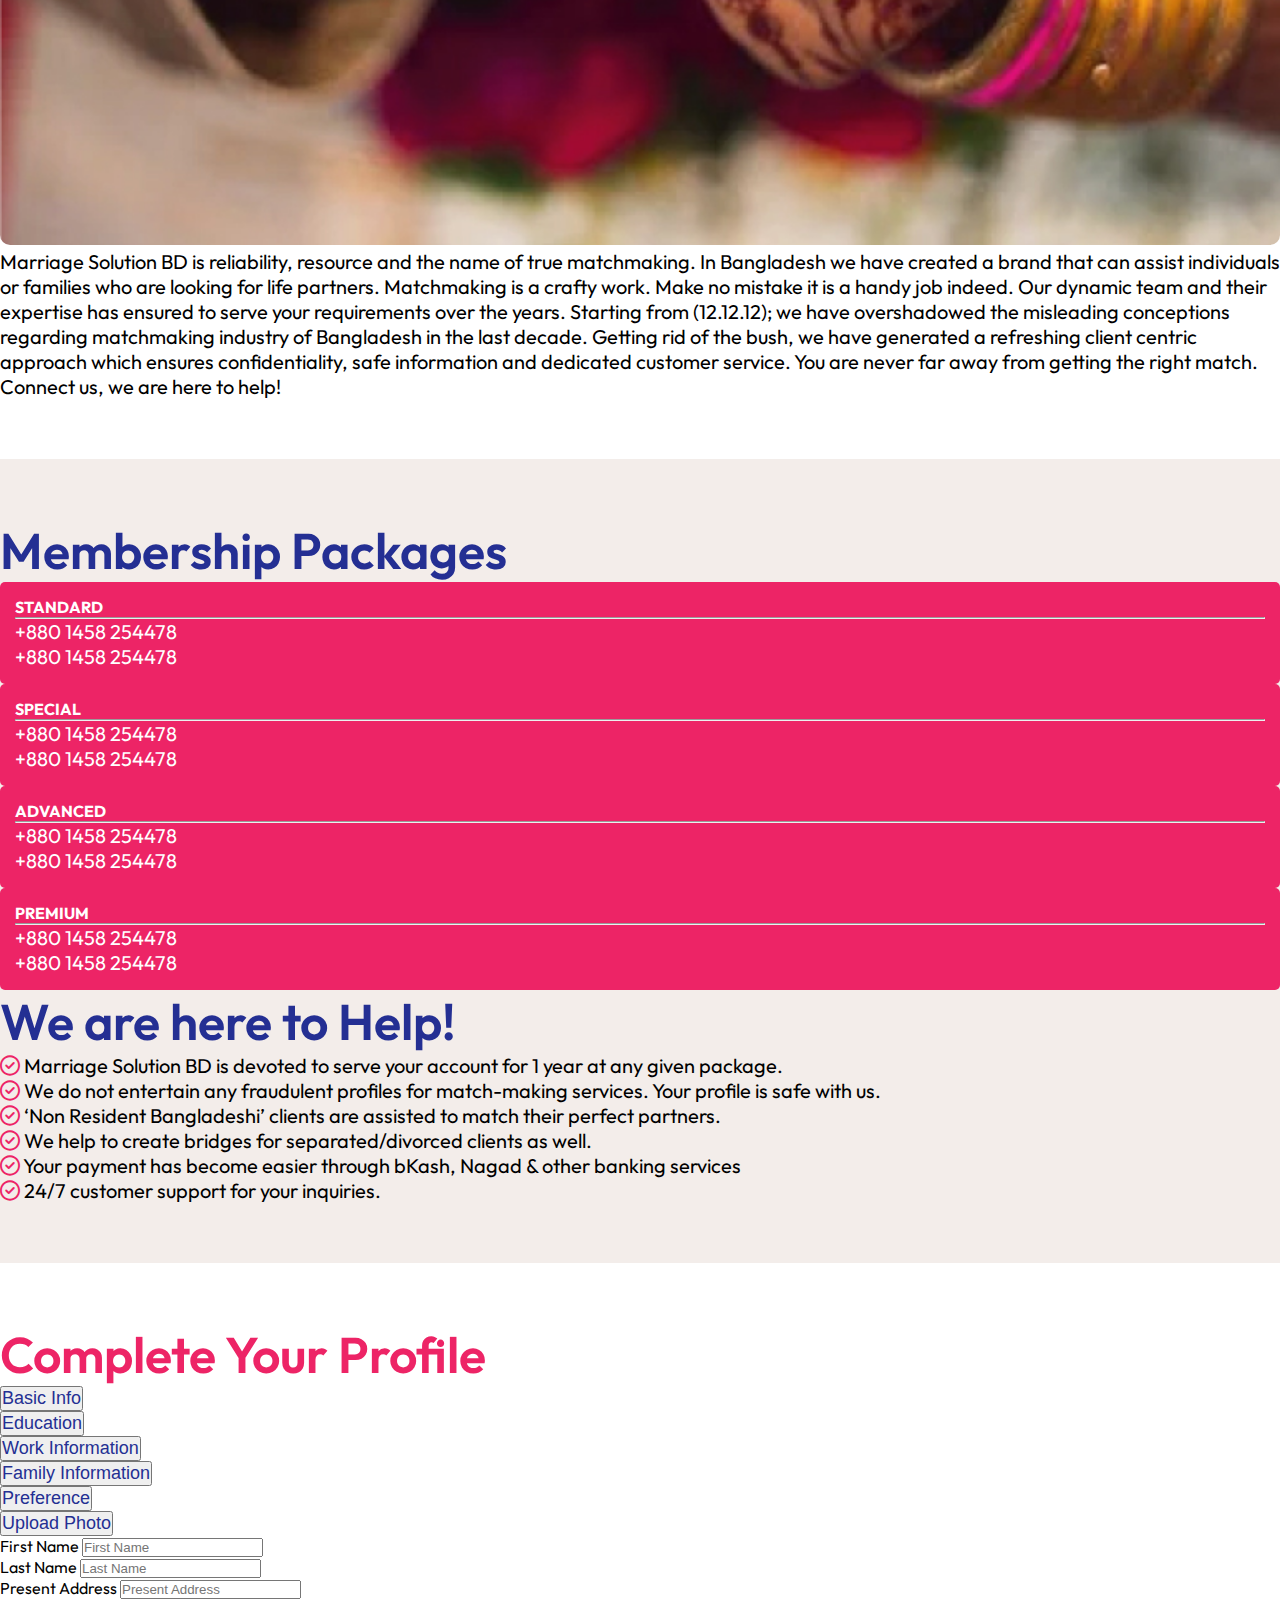
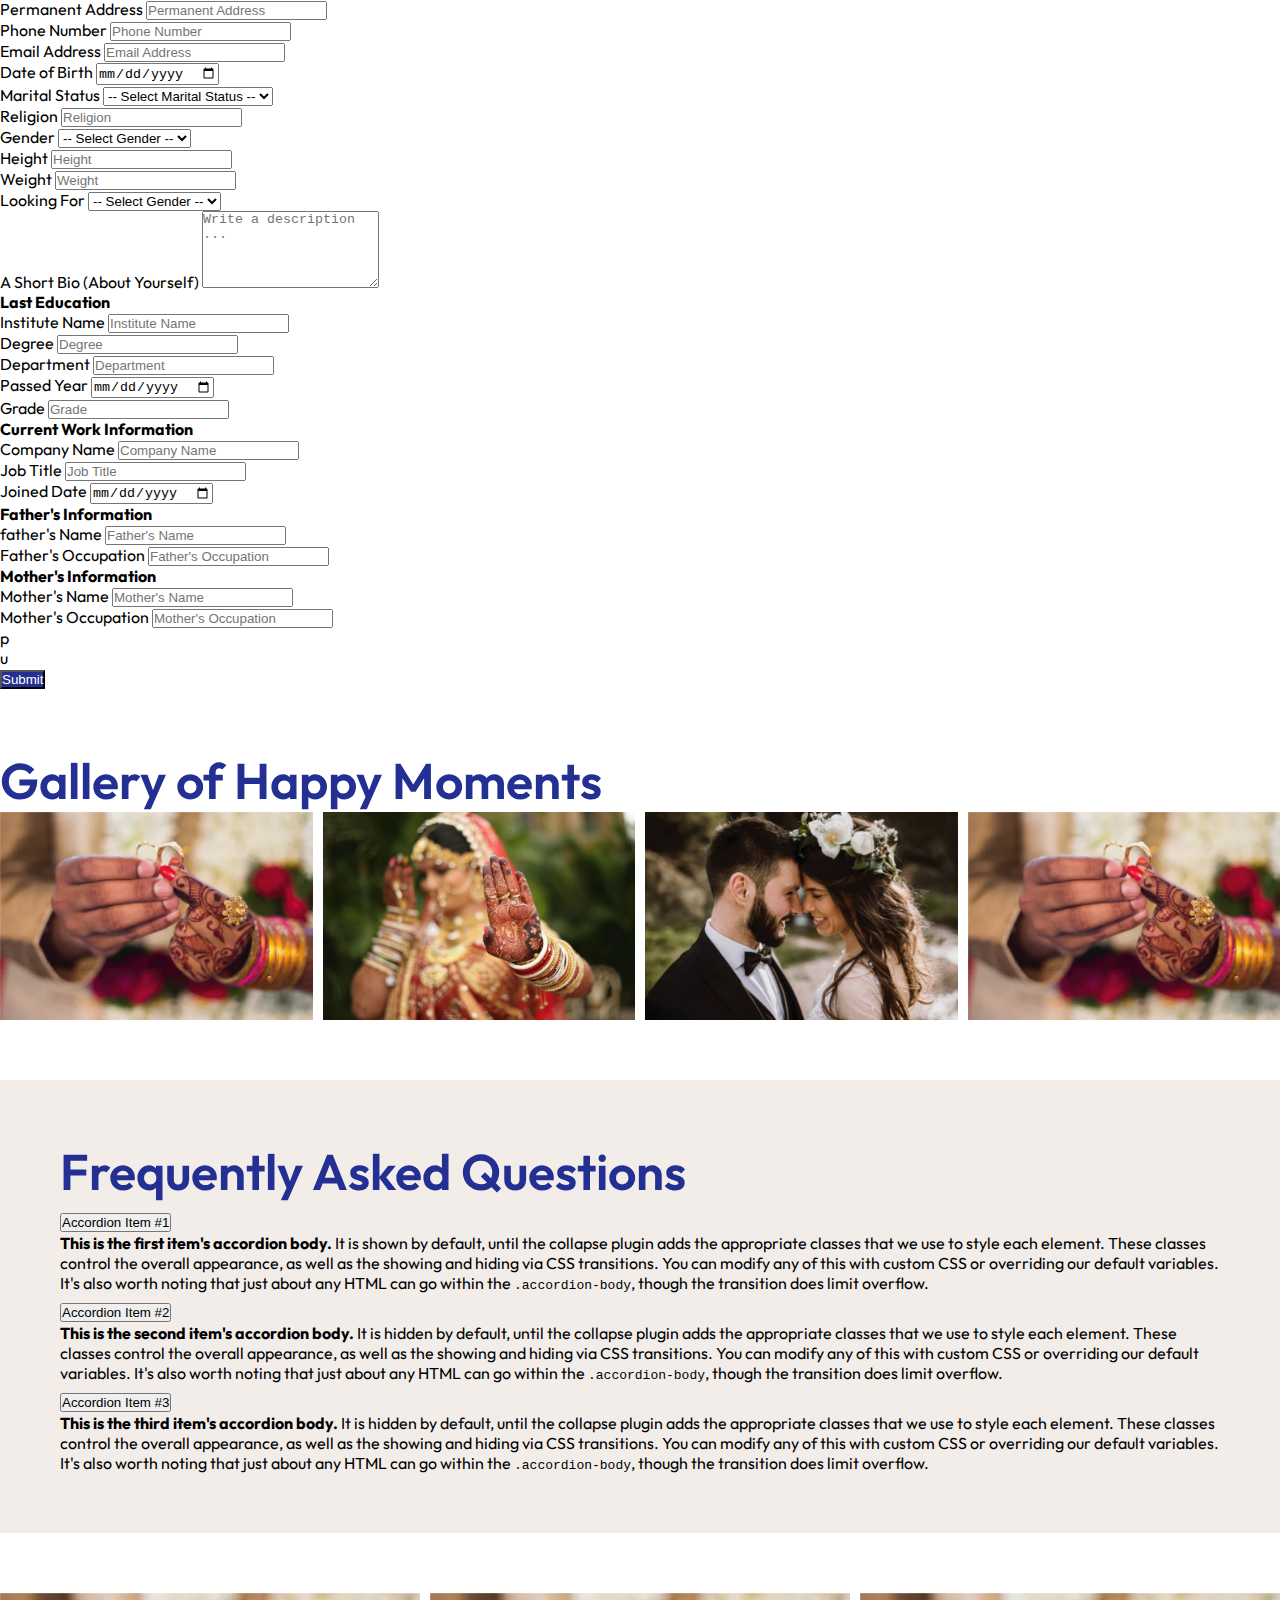
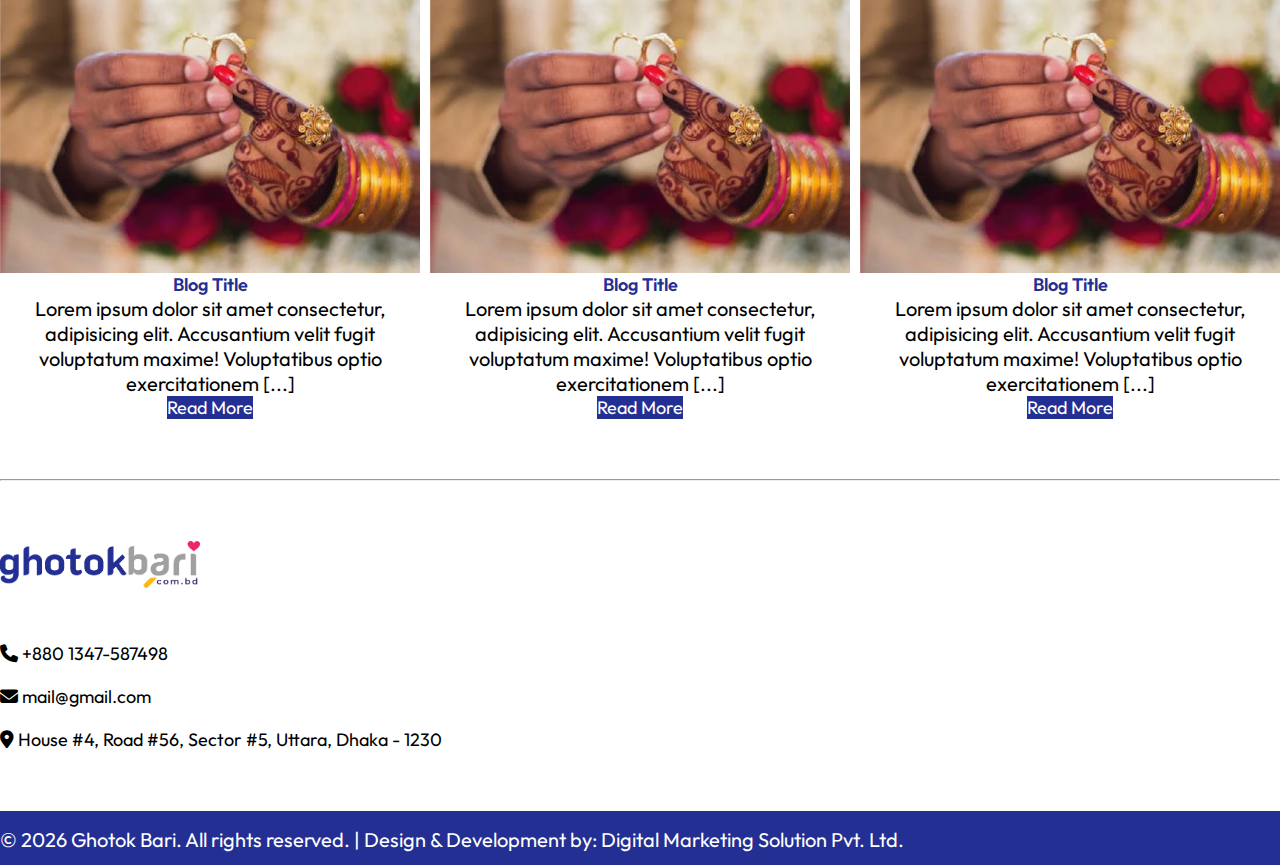
==== commit 8a6dd7f9: "update" ====
--- a/index.html
+++ b/index.html
@@ -326,6 +326,192 @@
     </section>
 
     <section>
+        <div id="form_section">
+            <div class="container">
+                <div class="text-start my-5">
+                    <h3>Complete Your Profile</h3>
+                </div>
+
+                <form action="">
+
+                    <ul class="nav nav-tabs" id="myTab" role="tablist">
+                        <li class="nav-item" role="presentation">
+                          <button class="nav-link active" id="basic-info-tab" data-bs-toggle="tab" data-bs-target="#basic-info-tab-pane" type="button" role="tab" aria-controls="basic-info-tab-pane" aria-selected="true">Basic Info</button>
+                        </li>
+                        <li class="nav-item" role="presentation">
+                          <button class="nav-link" id="education-tab" data-bs-toggle="tab" data-bs-target="#education-tab-pane" type="button" role="tab" aria-controls="education-tab-pane" aria-selected="false">Education</button>
+                        </li>
+                        <li class="nav-item" role="presentation">
+                          <button class="nav-link" id="work-tab" data-bs-toggle="tab" data-bs-target="#work-tab-pane" type="button" role="tab" aria-controls="work-tab-pane" aria-selected="false">Work Information</button>
+                        </li>
+                        <li class="nav-item" role="presentation">
+                          <button class="nav-link" id="family-tab" data-bs-toggle="tab" data-bs-target="#family-tab-pane" type="button" role="tab" aria-controls="family-tab-pane" aria-selected="false">Family Information</button>
+                        </li>
+                        <li class="nav-item" role="presentation">
+                          <button class="nav-link" id="preference-tab" data-bs-toggle="tab" data-bs-target="#preference-tab-pane" type="button" role="tab" aria-controls="preference-tab-pane" aria-selected="false">Preference</button>
+                        </li>
+                        <li class="nav-item" role="presentation">
+                          <button class="nav-link" id="upload-photo-tab" data-bs-toggle="tab" data-bs-target="#upload-photo-tab-pane" type="button" role="tab" aria-controls="upload-photo-tab-pane" aria-selected="false">Upload Photo</button>
+                        </li>
+                      </ul>
+                      <div class="tab-content" id="myTabContent">
+
+                        <div class="tab-pane fade show active" id="basic-info-tab-pane" role="tabpanel" aria-labelledby="basic-info-tab" tabindex="0">
+                            <div class="row my-4">
+                                <div class="col-lg-6 col-md-6">
+                                    <label for="" class="mt-3">First Name</label>
+                                    <input type="text" class="form-control form-control-lg" placeholder="First Name" name="">
+                                </div>
+                                <div class="col-lg-6 col-md-6">
+                                    <label for="" class="mt-3">Last Name</label>
+                                    <input type="text" class="form-control form-control-lg" placeholder="Last Name" name="">
+                                </div>
+                                <div class="col-lg-6 col-md-6">
+                                    <label for="" class="mt-3">Present Address</label>
+                                    <input type="text" class="form-control form-control-lg" placeholder="Present Address" name="">
+                                </div>
+                                <div class="col-lg-6 col-md-6">
+                                    <label for="" class="mt-3">Permanent Address</label>
+                                    <input type="text" class="form-control form-control-lg" placeholder="Permanent Address" name="">
+                                </div>
+                                <div class="col-lg-6 col-md-6">
+                                    <label for="" class="mt-3">Phone Number</label>
+                                    <input type="tel" class="form-control form-control-lg" placeholder="Phone Number" name="">
+                                </div>
+                                <div class="col-lg-6 col-md-6">
+                                    <label for="" class="mt-3">Email Address</label>
+                                    <input type="email" class="form-control form-control-lg" placeholder="Email Address" name="">
+                                </div>
+                                <div class="col-lg-8 col-md-6">
+                                    <label for="" class="mt-3">Date of Birth</label>
+                                    <input type="date" class="form-control form-control-lg" name="">
+                                </div>
+                                <div class="col-lg-4 col-md-6">
+                                    <label for="" class="mt-3">Marital Status</label>
+                                    <select name="" id="" class="form-select form-select-lg">
+                                        <option value="">-- Select Marital Status --</option>
+                                        <option value="">Married</option>
+                                        <option value="">Unmarried</option>
+                                    </select>
+                                </div>
+                                <div class="col-lg-6 col-md-6">
+                                    <label for="" class="mt-3">Religion</label>
+                                    <input type="text" class="form-control form-control-lg" placeholder="Religion" name="">
+                                </div>
+                                <div class="col-lg-6 col-md-6">
+                                    <label for="" class="mt-3">Gender</label>
+                                    <select name="" id="" class="form-select form-select-lg">
+                                        <option value="">-- Select Gender --</option>
+                                        <option value="">Male</option>
+                                        <option value="">Female</option>
+                                    </select>
+                                </div>
+                                <div class="col-lg-6 col-md-6">
+                                    <label for="" class="mt-3">Height</label>
+                                    <input type="number" class="form-control form-control-lg" placeholder="Height" name="">
+                                </div>
+                                <div class="col-lg-6 col-md-6">
+                                    <label for="" class="mt-3">Weight</label>
+                                    <input type="number" class="form-control form-control-lg" placeholder="Weight" name="">
+                                </div>
+                                <div class="col-lg-12 col-md-12">
+                                    <label for="" class="mt-3">Looking For </label>
+                                    <select name="" id="" class="form-select form-select-lg">
+                                        <option value="">-- Select Gender --</option>
+                                        <option value="">Bride</option>
+                                        <option value="">Groom</option>
+                                    </select>
+                                </div>
+                                <div class="col-lg-12 col-md-12">
+                                    <label for="" class="mt-3">A Short Bio (About Yourself) </label>
+                                    <textarea name="" placeholder="Write a description ... " class="form-control form-control-lg" id="" rows="5"></textarea>
+                                </div>
+                            </div>
+                        </div>
+
+                        <div class="tab-pane fade" id="education-tab-pane" role="tabpanel" aria-labelledby="education-tab" tabindex="0">
+                            <div class="row my-4">
+                                <h4 class="mb-4">Last Education</h4>
+                                    <div class="col-lg-12 col-md-12">
+                                        <label for="">Institute Name</label>
+                                        <input type="text" class="form-control form-control-lg" placeholder="Institute Name" name="">
+                                    </div>
+                                    <div class="col-lg-6 col-md-6">
+                                        <label for="" class="mt-3">Degree</label>
+                                        <input type="text" class="form-control form-control-lg" placeholder="Degree" name="">
+                                    </div>
+                                    <div class="col-lg-6 col-md-6">
+                                        <label for="" class="mt-3">Department</label>
+                                        <input type="text" class="form-control form-control-lg" placeholder="Department" name="">
+                                    </div>
+                                    <div class="col-lg-6 col-md-6">
+                                        <label for="" class="mt-3">Passed Year</label>
+                                        <input type="date" class="form-control form-control-lg" placeholder="Passed Year" name="">
+                                    </div>
+                                    <div class="col-lg-6 col-md-6">
+                                        <label for="" class="mt-3">Grade</label>
+                                        <input type="number" class="form-control form-control-lg" placeholder="Grade" name="">
+                                    </div>
+                            </div>
+                        </div>
+
+                        <div class="tab-pane fade" id="work-tab-pane" role="tabpanel" aria-labelledby="work-tab" tabindex="0">
+                            <div class="row my-4">
+                                <h4 class="mb-4">Current Work Information</h4>
+                                <div class="col-lg-12 col-md-12">
+                                    <label for="">Company Name</label>
+                                    <input type="text" class="form-control form-control-lg" placeholder="Company Name" name="">
+                                </div>
+                                <div class="col-lg-6 col-md-6">
+                                    <label for="" class="mt-3">Job Title</label>
+                                    <input type="text" class="form-control form-control-lg" placeholder="Job Title" name="">
+                                </div>
+                                <div class="col-lg-6 col-md-6">
+                                    <label for="" class="mt-3">Joined Date</label>
+                                    <input type="date" class="form-control form-control-lg" placeholder="Joined Date" name="">
+                                </div>
+                            </div>
+                        </div>
+
+                        <div class="tab-pane fade" id="family-tab-pane" role="tabpanel" aria-labelledby="family-tab" tabindex="0">
+                            <div class="row my-4">
+                                <h4>Father's Information</h4>
+                                <div class="col-lg-6 col-md-6">
+                                    <label for="" class="mt-3">father's Name</label>
+                                    <input type="text" class="form-control form-control-lg" placeholder="Father's Name" name="">
+                                </div>
+                                <div class="col-lg-6 col-md-6">
+                                    <label for="" class="mt-3">Father's Occupation</label>
+                                    <input type="text" class="form-control form-control-lg" placeholder="Father's Occupation" name="">
+                                </div>
+                                <h4 class="mt-5">Mother's Information</h4>
+                                <div class="col-lg-6 col-md-6">
+                                    <label for="" class="mt-3">Mother's Name</label>
+                                    <input type="text" class="form-control form-control-lg" placeholder="Mother's Name" name="">
+                                </div>
+                                <div class="col-lg-6 col-md-6">
+                                    <label for="" class="mt-3">Mother's Occupation</label>
+                                    <input type="text" class="form-control form-control-lg" placeholder="Mother's Occupation" name="">
+                                </div>
+                            </div>
+                        </div>
+                        <div class="tab-pane fade" id="preference-tab-pane" role="tabpanel" aria-labelledby="preference-tab" tabindex="0">
+p
+                        </div>
+                        <div class="tab-pane fade" id="upload-photo-tab-pane" role="tabpanel" aria-labelledby="upload-photo-tab" tabindex="0">
+u
+                        </div>
+                      </div>
+
+                      <div class="mt-5">
+                          <button class="btn btn-lg">Submit</button>
+                      </div>
+                </form>
+            </div>
+        </div>
+    </section>
+
+    <section>
         <div id="gallery_section">
             <div class="container">
                 <div class="text-center">
@@ -498,7 +684,6 @@
             </div>
         </div>
     </section>
-
 
     <hr>
 
--- a/style.css
+++ b/style.css
@@ -30,6 +30,11 @@
 
 a {
     text-decoration: none;
+}
+
+.nav-link {
+    color: var(--blue-color) !important;
+    font-size: 18px;
 }
 
 /* Swiper Slider */
@@ -243,6 +248,18 @@
     font-weight: 600;
 }
 
+#form_section .btn {
+    background-color: var(--blue-color);
+    color: var(--white-color);
+}
+#form_section .btn:hover {
+    background-color: var(--pink-color);
+}
+#form_section h3 {
+    font-size: 50px;
+    color: var(--pink-color);
+    font-weight: 600;
+}
 
 footer {
     margin: 60px 0;
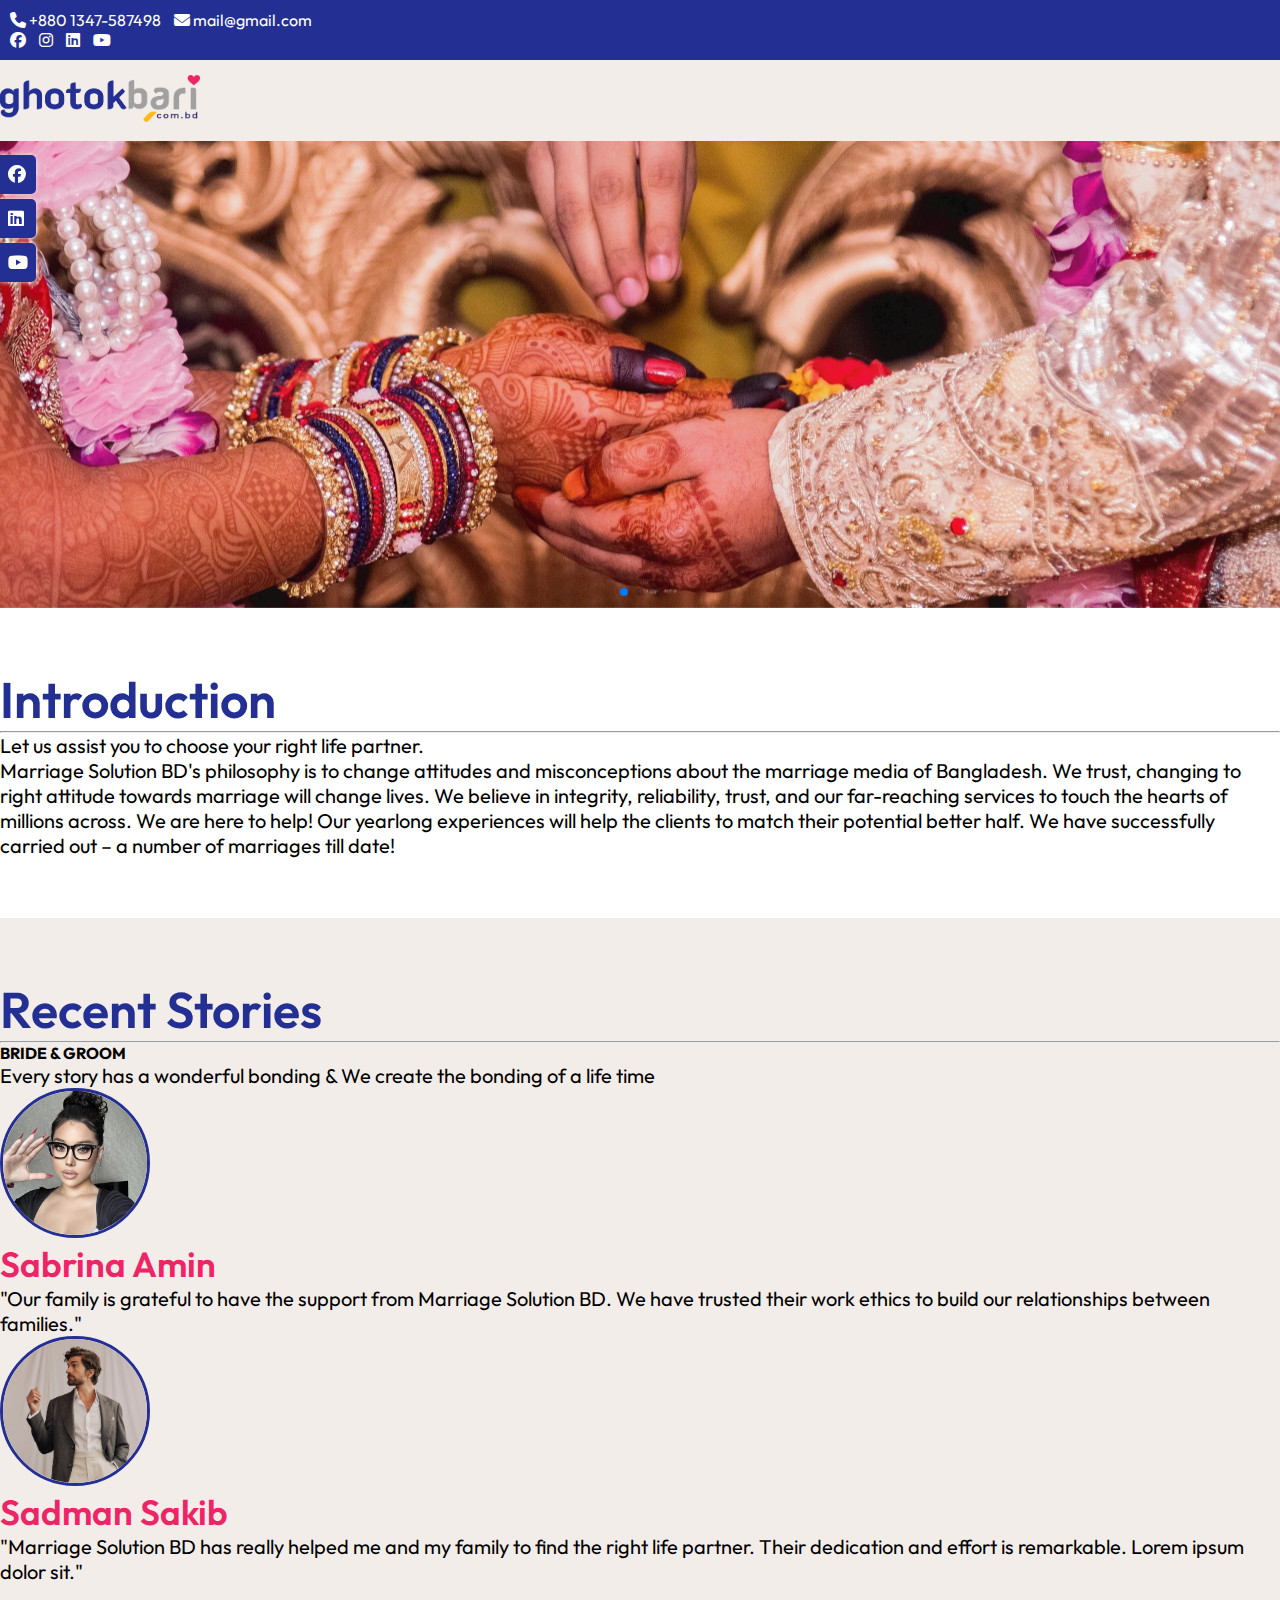
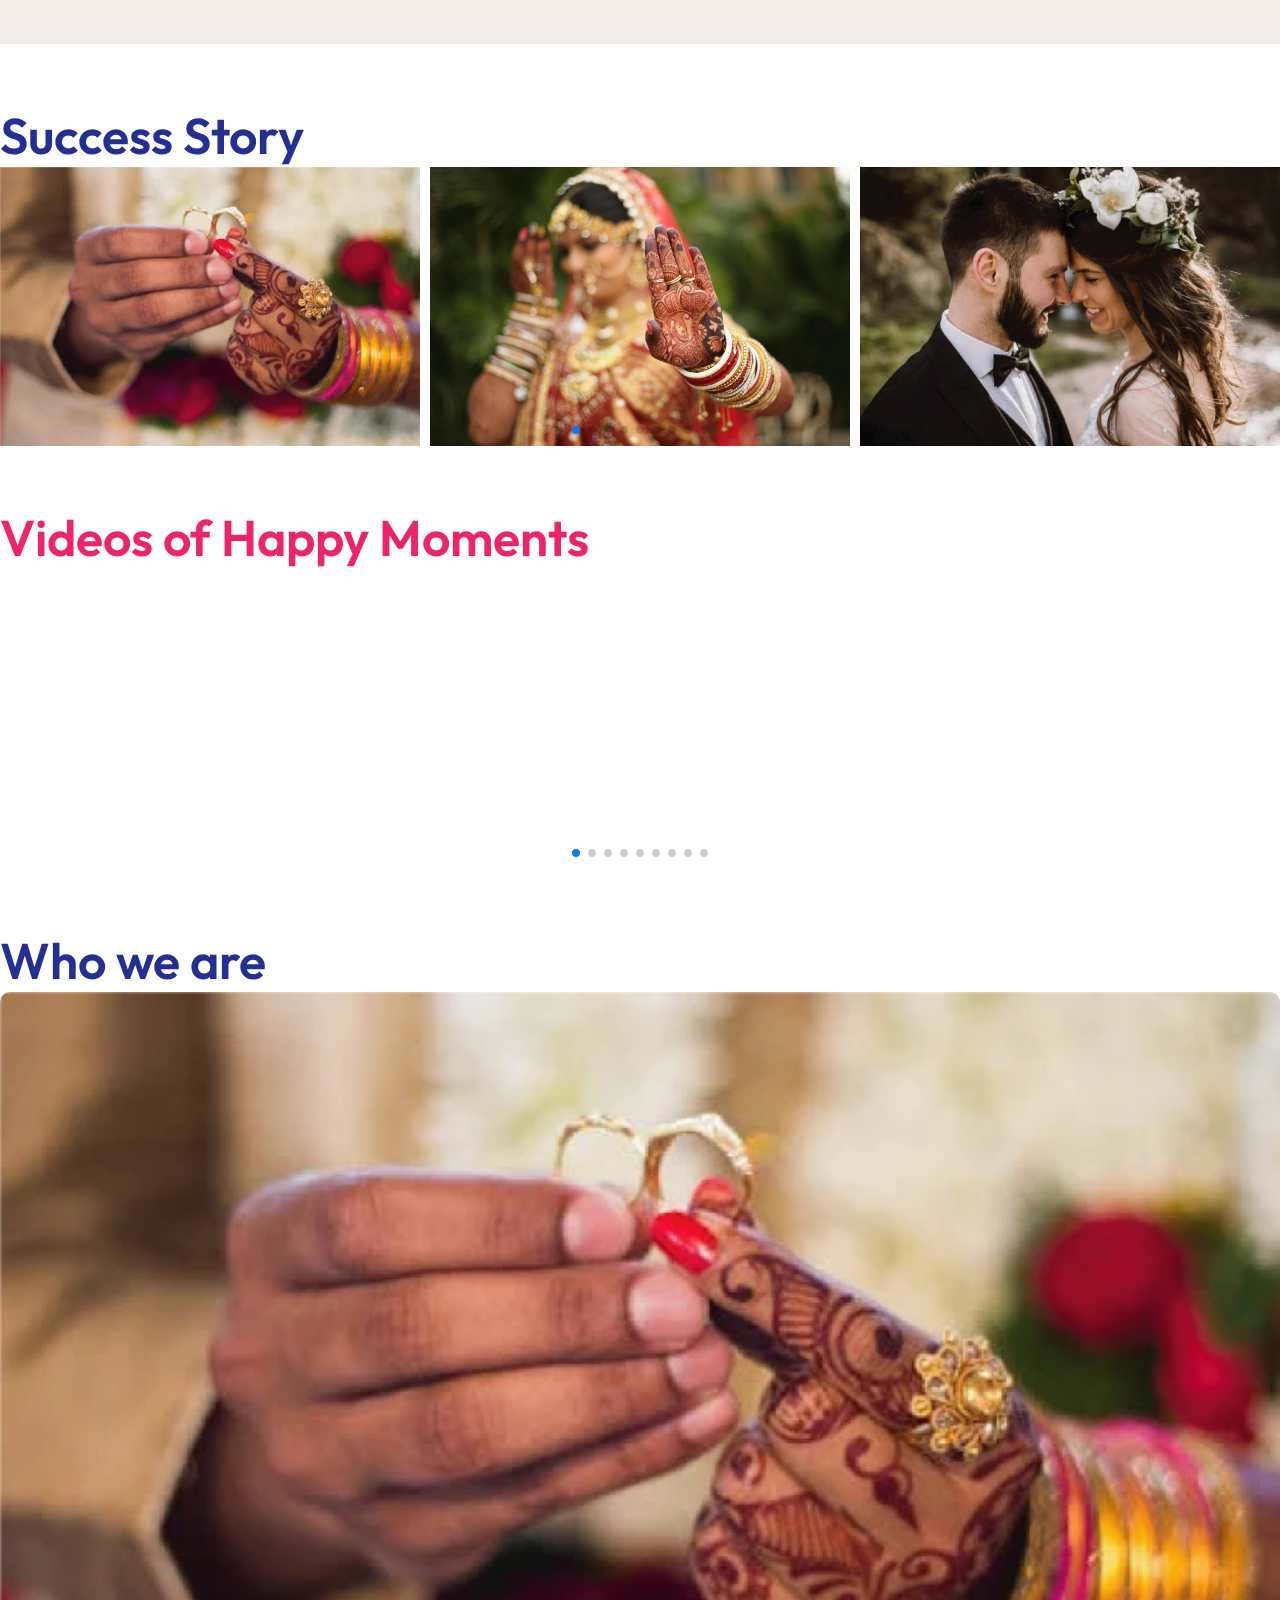
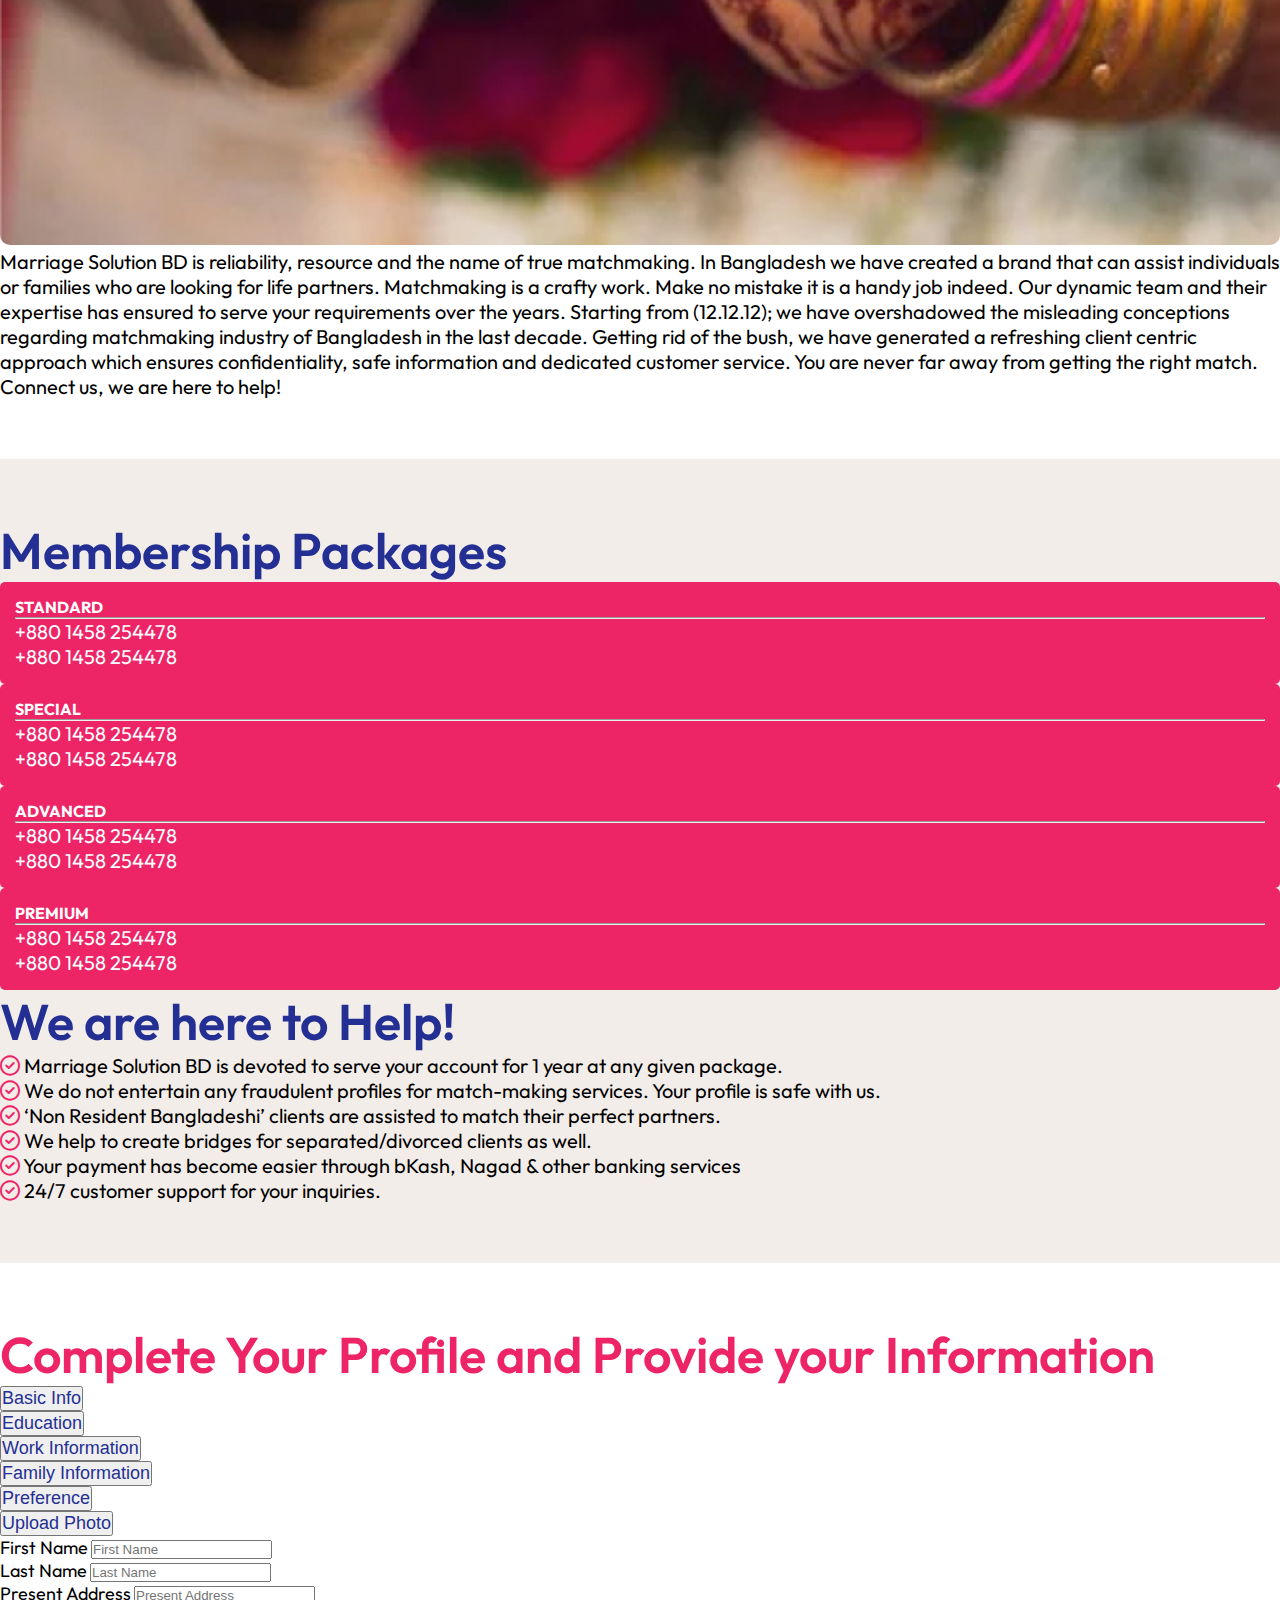
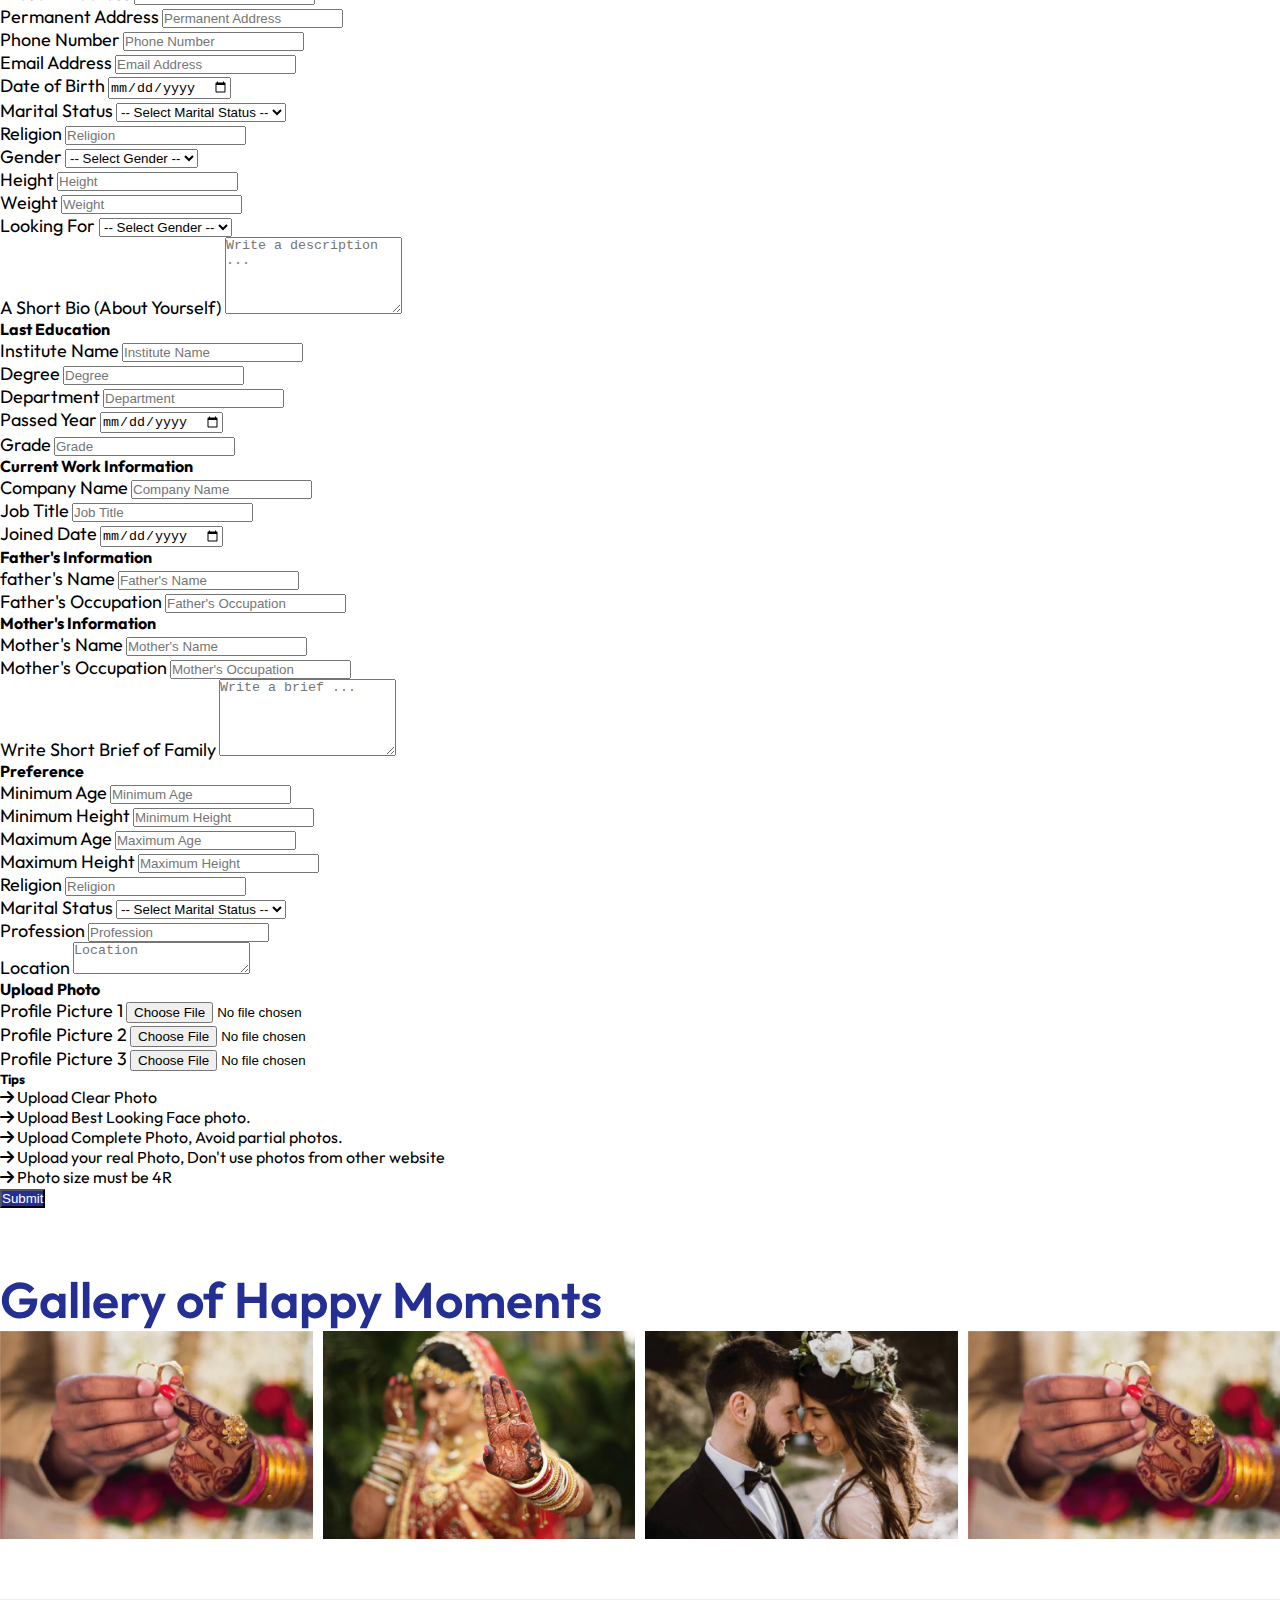
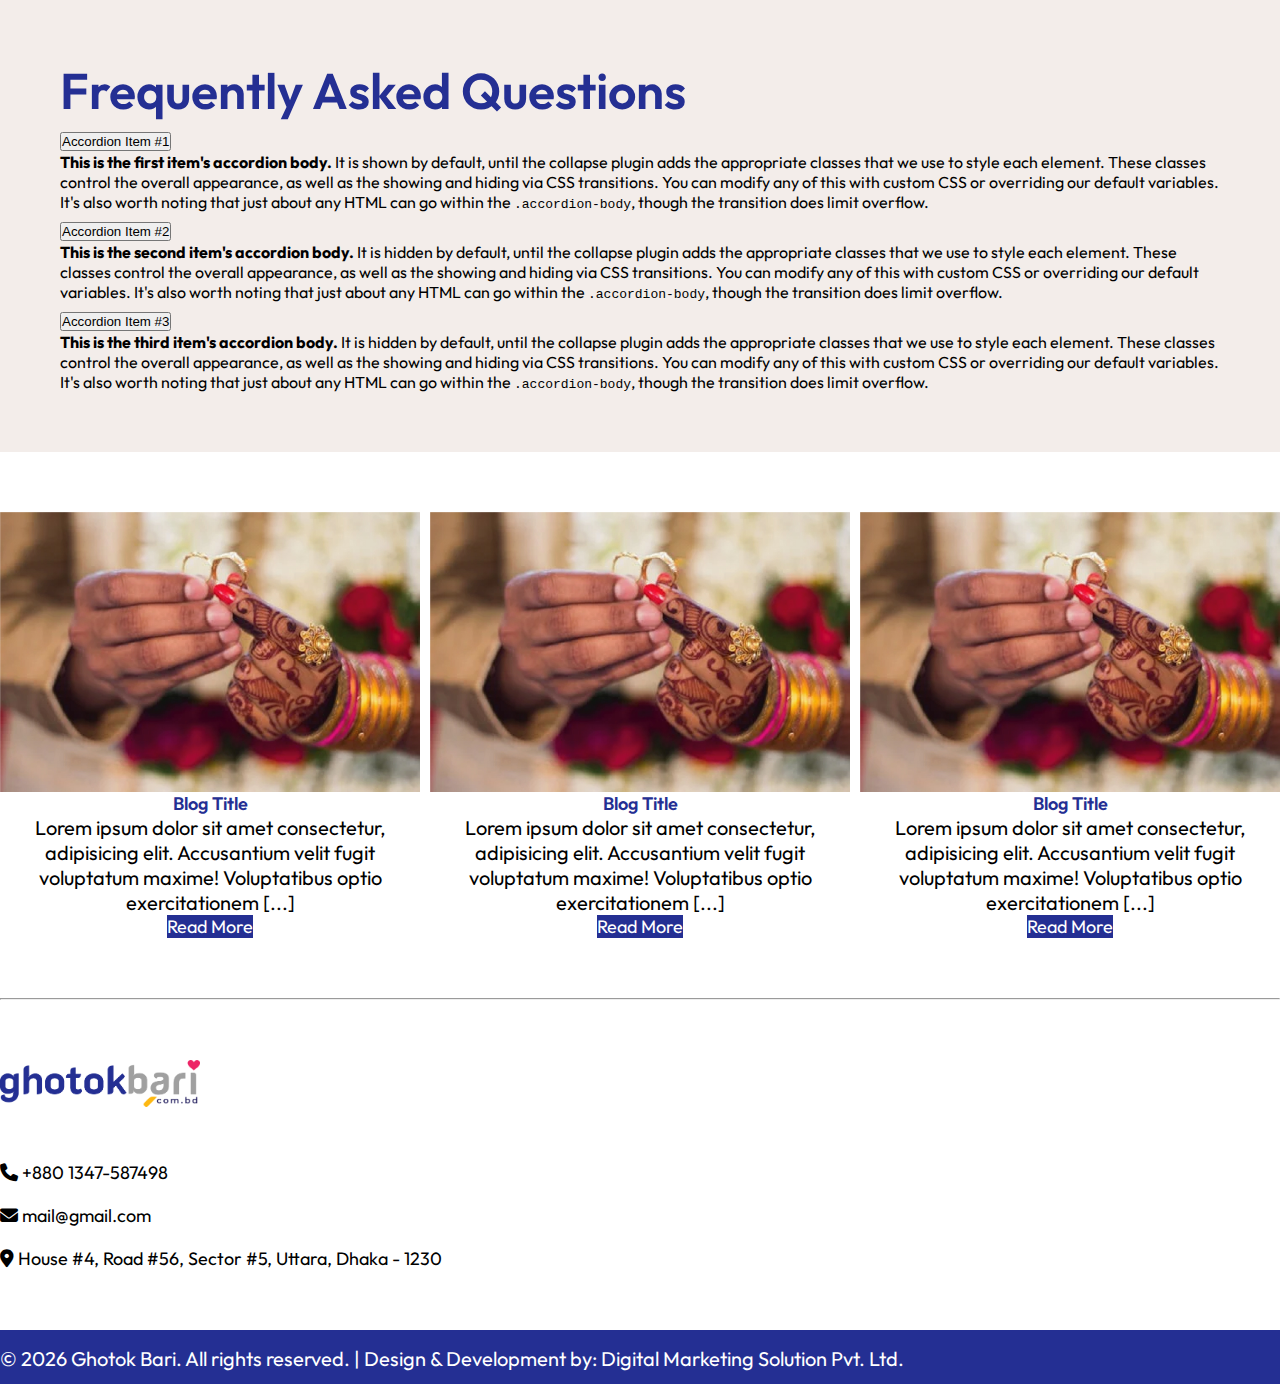
==== commit bfc0934f: "update2" ====
--- a/index.html
+++ b/index.html
@@ -329,7 +329,7 @@
         <div id="form_section">
             <div class="container">
                 <div class="text-start my-5">
-                    <h3>Complete Your Profile</h3>
+                    <h3>Complete Your Profile and Provide your Information</h3>
                 </div>
 
                 <form action="">
@@ -493,13 +493,85 @@
                                     <label for="" class="mt-3">Mother's Occupation</label>
                                     <input type="text" class="form-control form-control-lg" placeholder="Mother's Occupation" name="">
                                 </div>
-                            </div>
-                        </div>
+                                <div class="col-lg-12 col-md-12">
+                                    <label for="" class="mt-3">Write Short Brief of Family</label>
+                                    <textarea class="form-control form-control-lg" placeholder="Write a brief ..." name="" rows="5"></textarea>
+                                </div>
+                            </div>
+                        </div>
+
                         <div class="tab-pane fade" id="preference-tab-pane" role="tabpanel" aria-labelledby="preference-tab" tabindex="0">
-p
-                        </div>
+                            <div class="row my-4">
+                                <h4>Preference</h4>
+
+                                <div class="col-lg-6 col-md-6">
+                                    <label for="" class="mt-3">Minimum Age</label>
+                                    <input type="number" class="form-control form-control-lg" placeholder="Minimum Age" name="">
+                                </div>
+                                <div class="col-lg-6 col-md-6">
+                                    <label for="" class="mt-3">Minimum Height</label>
+                                    <input type="number" class="form-control form-control-lg" placeholder="Minimum Height" name="">
+                                </div>
+                                <div class="col-lg-6 col-md-6">
+                                    <label for="" class="mt-3">Maximum Age</label>
+                                    <input type="number" class="form-control form-control-lg" placeholder="Maximum Age" name="">
+                                </div>
+                                <div class="col-lg-6 col-md-6">
+                                    <label for="" class="mt-3">Maximum Height</label>
+                                    <input type="number" class="form-control form-control-lg" placeholder="Maximum Height" name="">
+                                </div>
+                                <div class="col-lg-6 col-md-6">
+                                    <label for="" class="mt-3">Religion</label>
+                                    <input type="text" class="form-control form-control-lg" placeholder="Religion" name="">
+                                </div>
+                                <div class="col-lg-6 col-md-6">
+                                    <label for="" class="mt-3">Marital Status</label>
+                                    <select name="" id="" class="form-select form-select-lg">
+                                        <option value="">-- Select Marital Status --</option>
+                                        <option value="">Married</option>
+                                        <option value="">Unmarried</option>
+                                    </select>
+                                </div>
+                                <div class="col-lg-6 col-md-6">
+                                    <label for="" class="mt-3">Profession</label>
+                                    <input type="text" class="form-control form-control-lg" placeholder="Profession" name="">
+                                </div>
+                                <div class="col-lg-6 col-md-6">
+                                    <label for="" class="mt-3">Location</label>
+                                    <textarea name="" placeholder="Location" class="form-control form-control-lg" id=""></textarea>
+                                </div>
+                            </div>
+                        </div>
+
                         <div class="tab-pane fade" id="upload-photo-tab-pane" role="tabpanel" aria-labelledby="upload-photo-tab" tabindex="0">
-u
+                            <div class="row my-4">
+                                <h4>Upload Photo</h4>
+
+                                <div class="col-lg-6 col-md-6">
+                                    <label for="" class="mt-3">Profile Picture 1</label>
+                                    <input type="file" class="form-control form-control-lg" name="">
+                                </div>
+                                <div class="col-lg-6 col-md-6">
+                                    <label for="" class="mt-3">Profile Picture 2</label>
+                                    <input type="file" class="form-control form-control-lg" name="">
+                                </div>
+                                <div class="col-lg-6 col-md-6">
+                                    <label for="" class="mt-3">Profile Picture 3</label>
+                                    <input type="file" class="form-control form-control-lg" name="">
+                                </div>
+                                
+                                <div class="mt-5">
+                                    <h5>Tips</h5>
+
+                                    <ul>
+                                        <li><i class="fa-solid fa-arrow-right"></i> Upload Clear Photo</li>
+                                        <li><i class="fa-solid fa-arrow-right"></i> Upload Best Looking Face photo.</li>
+                                        <li><i class="fa-solid fa-arrow-right"></i> Upload Complete Photo, Avoid partial photos.</li>
+                                        <li><i class="fa-solid fa-arrow-right"></i> Upload your real Photo, Don't use photos from other website</li>
+                                        <li><i class="fa-solid fa-arrow-right"></i> Photo size must be 4R</li>
+                                    </ul>
+                                </div>
+                            </div>
                         </div>
                       </div>
 
--- a/style.css
+++ b/style.css
@@ -260,6 +260,9 @@
     color: var(--pink-color);
     font-weight: 600;
 }
+#form_section label {
+    font-size: 18px;
+}
 
 footer {
     margin: 60px 0;
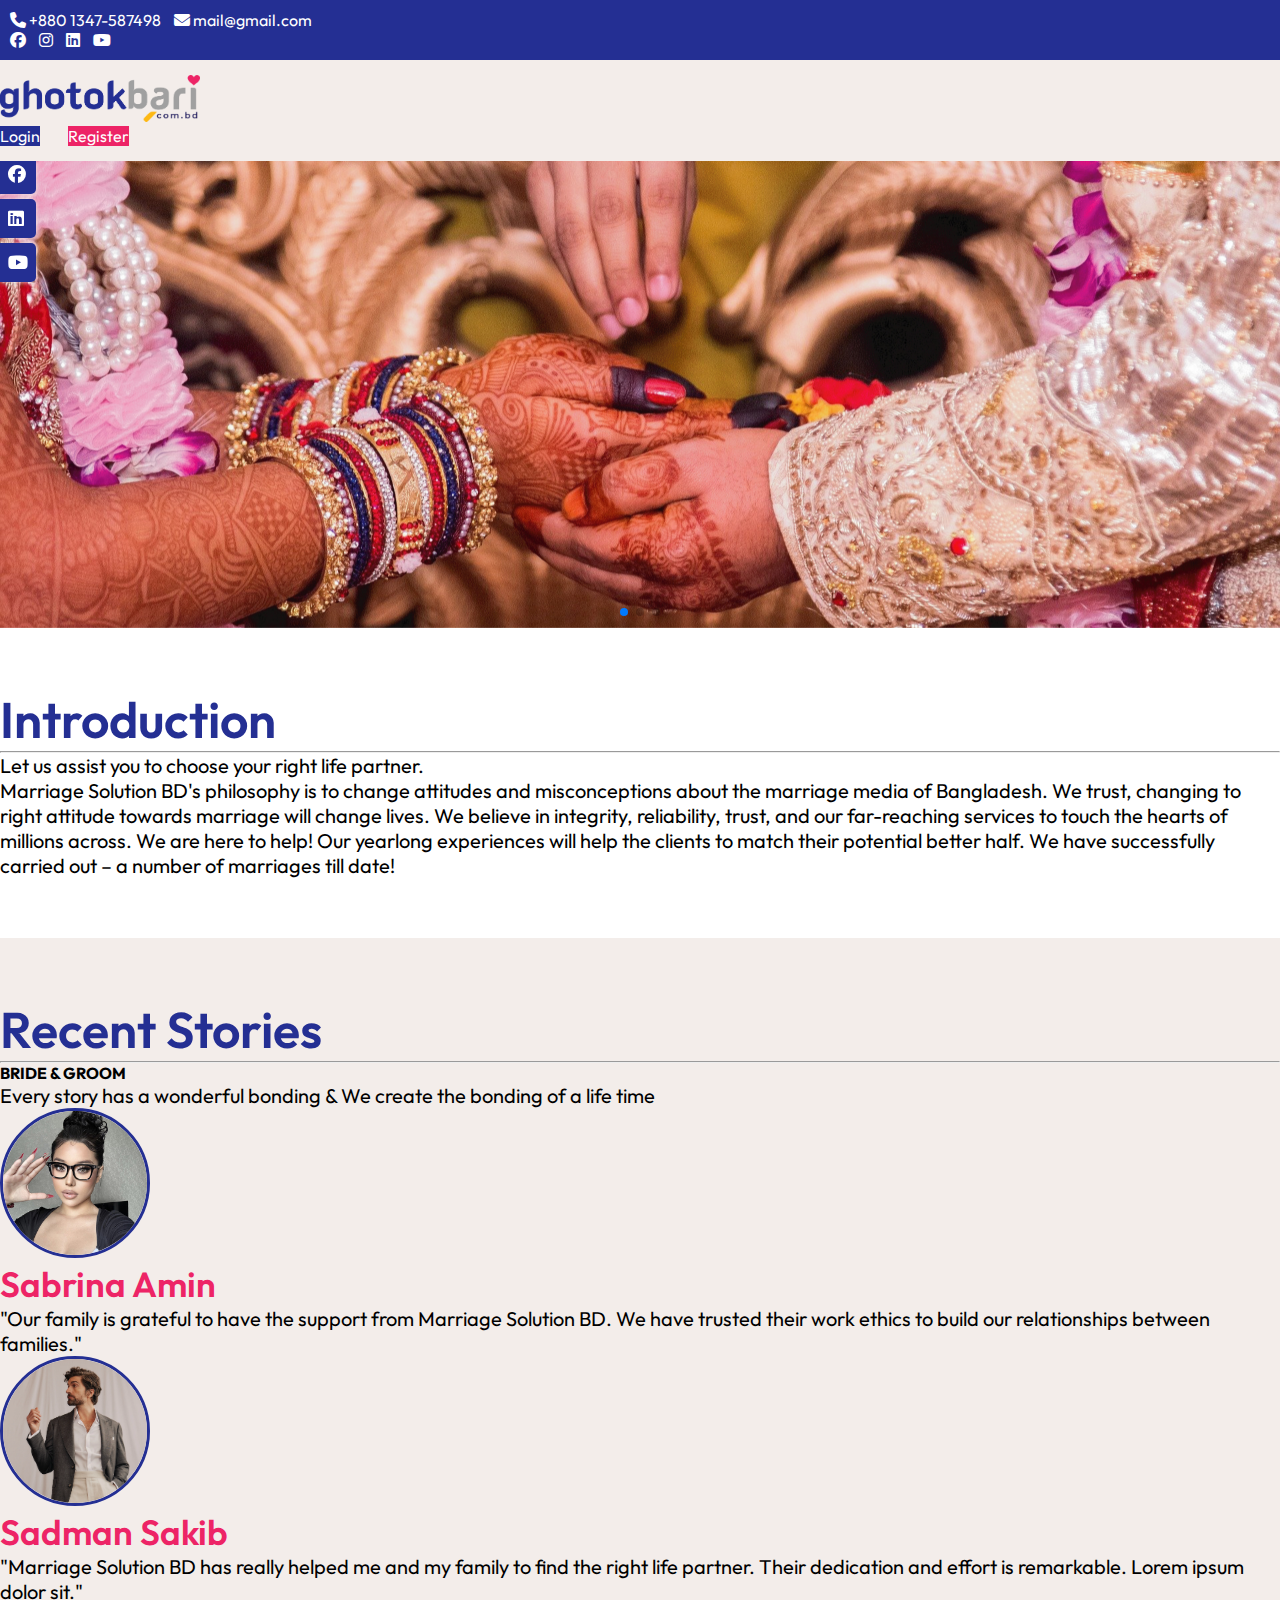
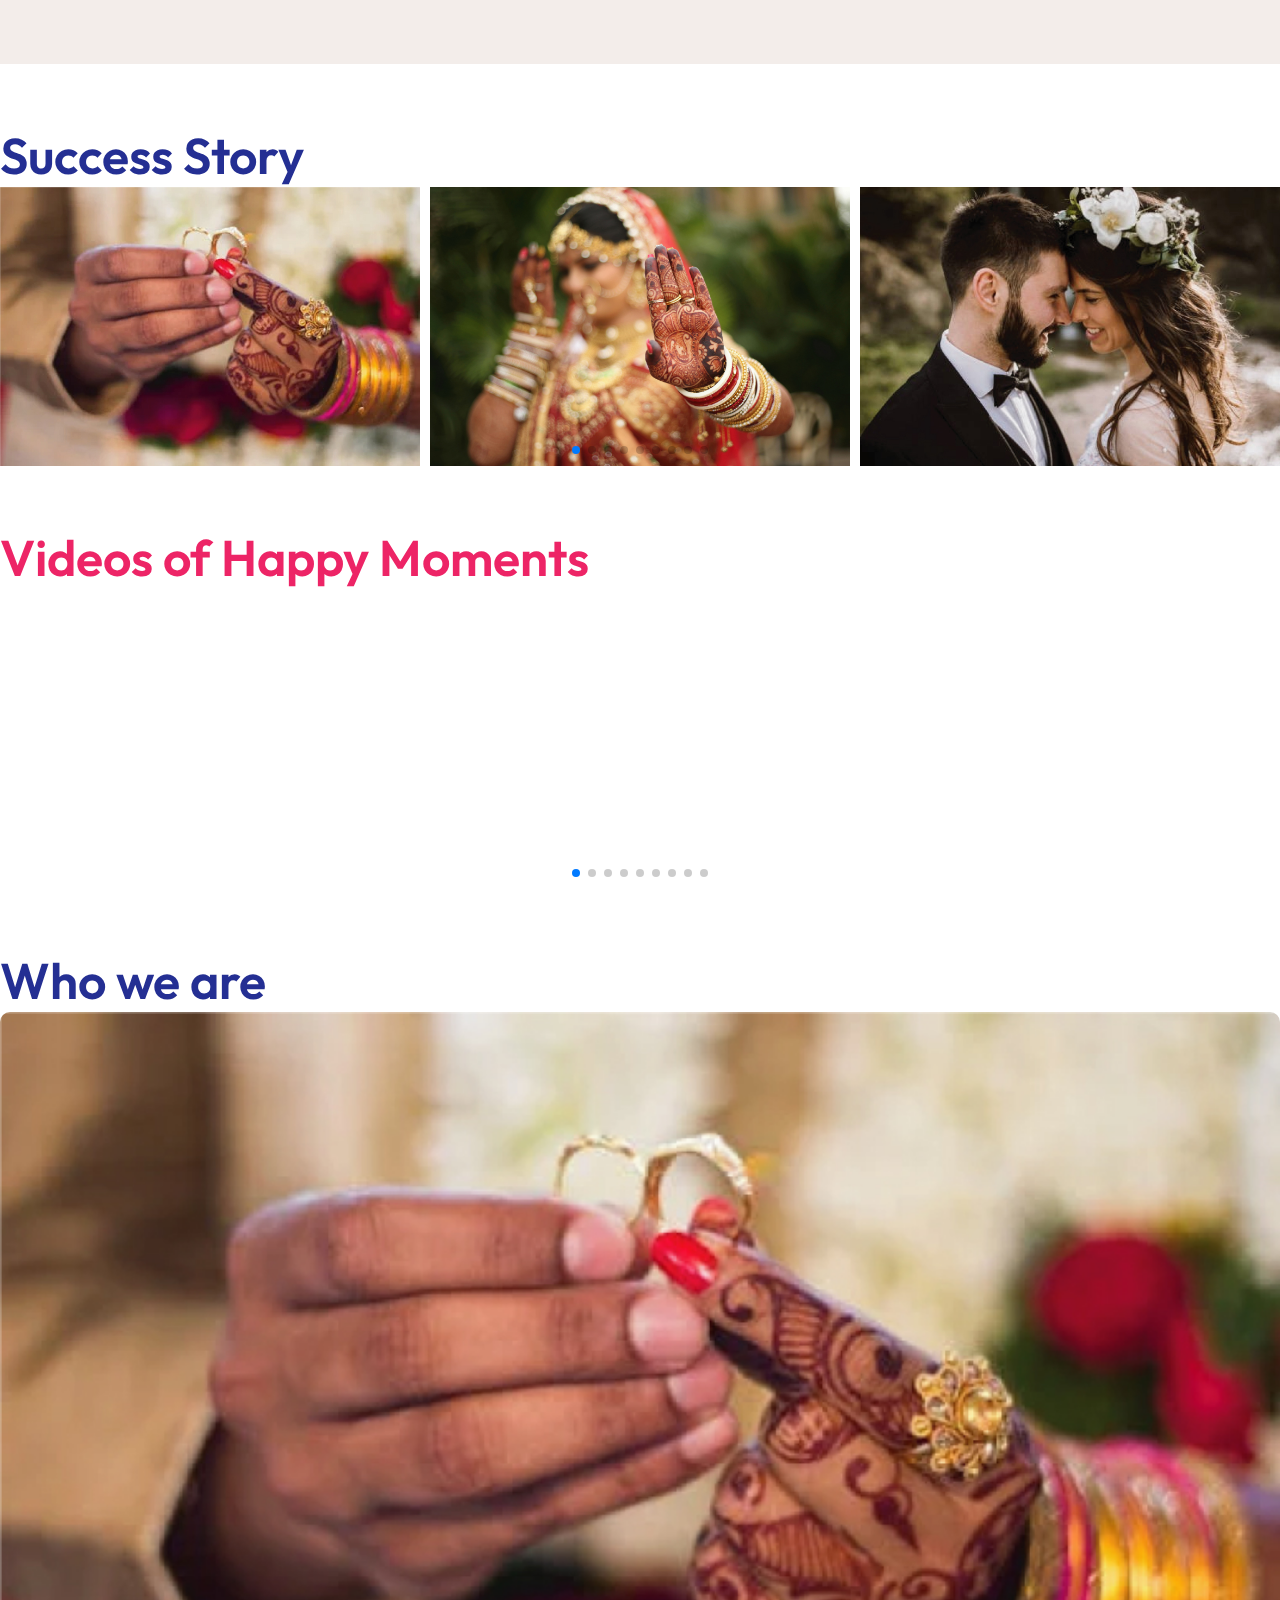
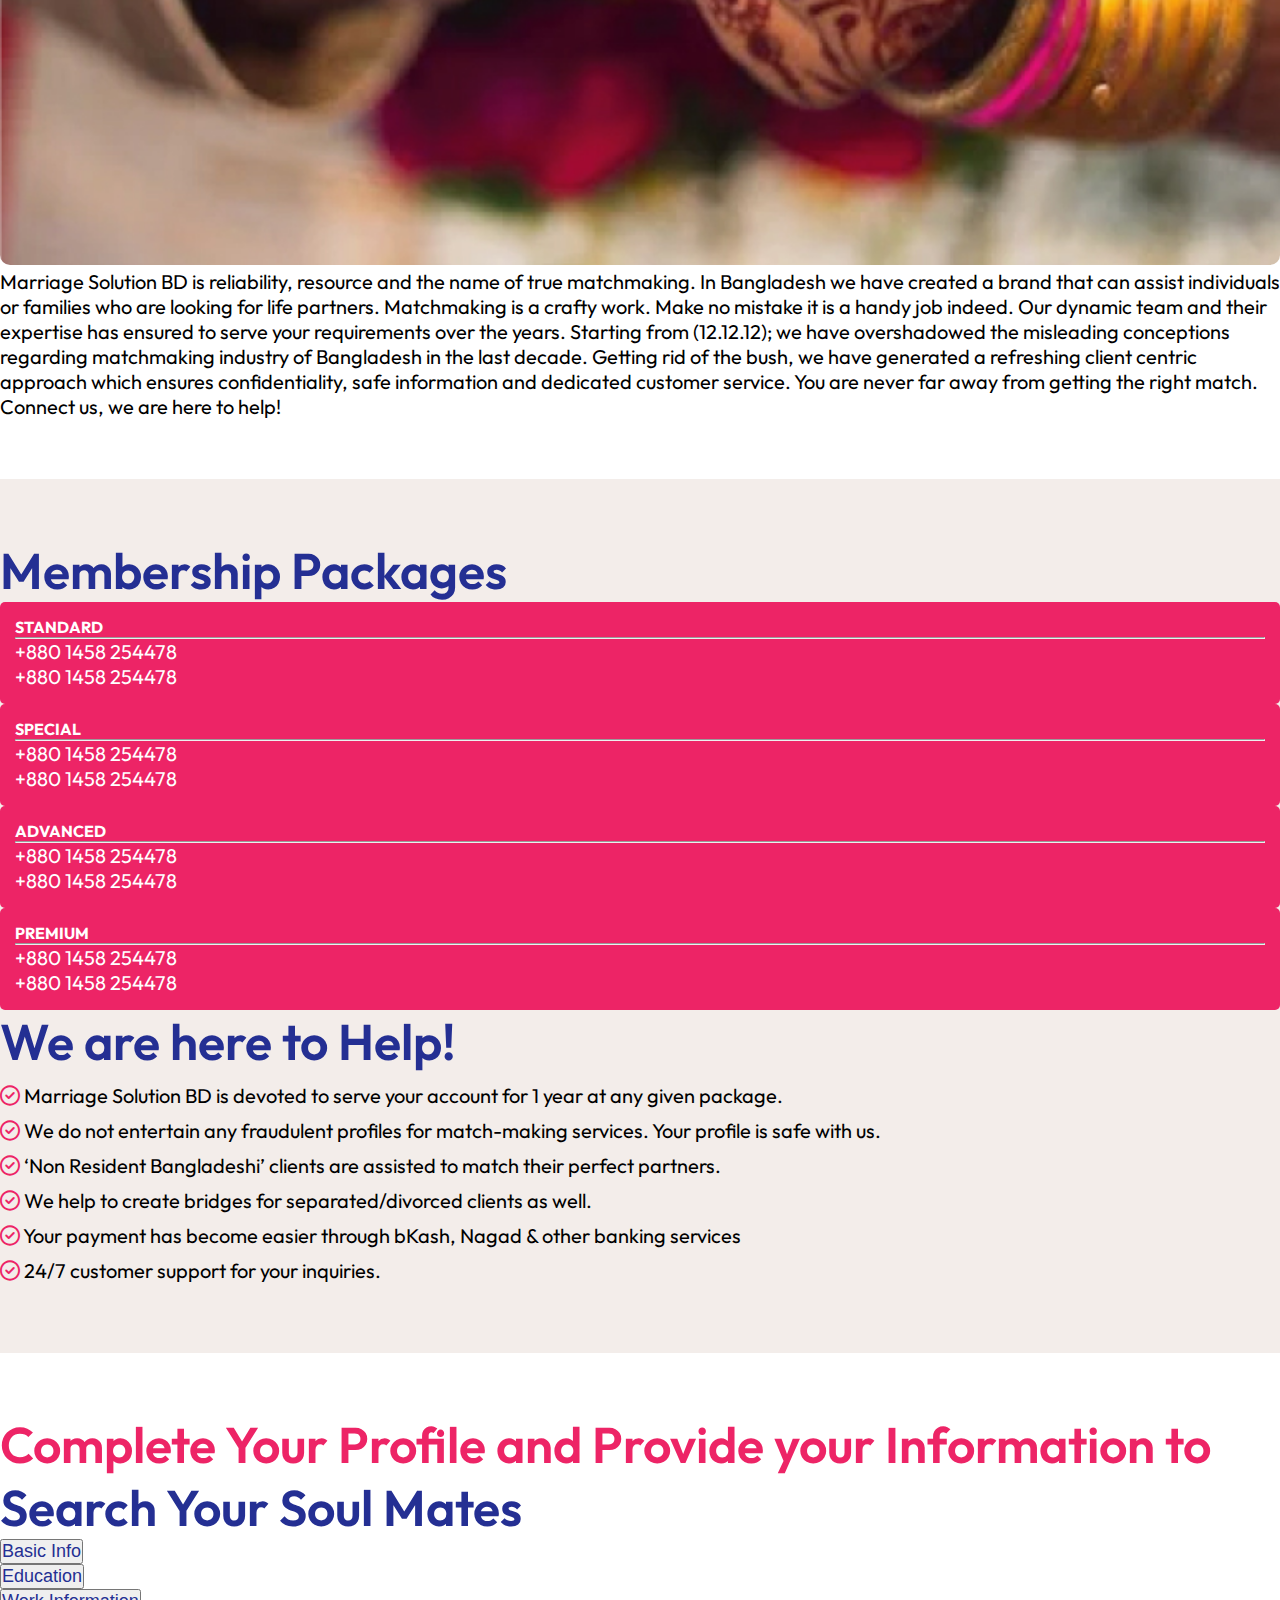
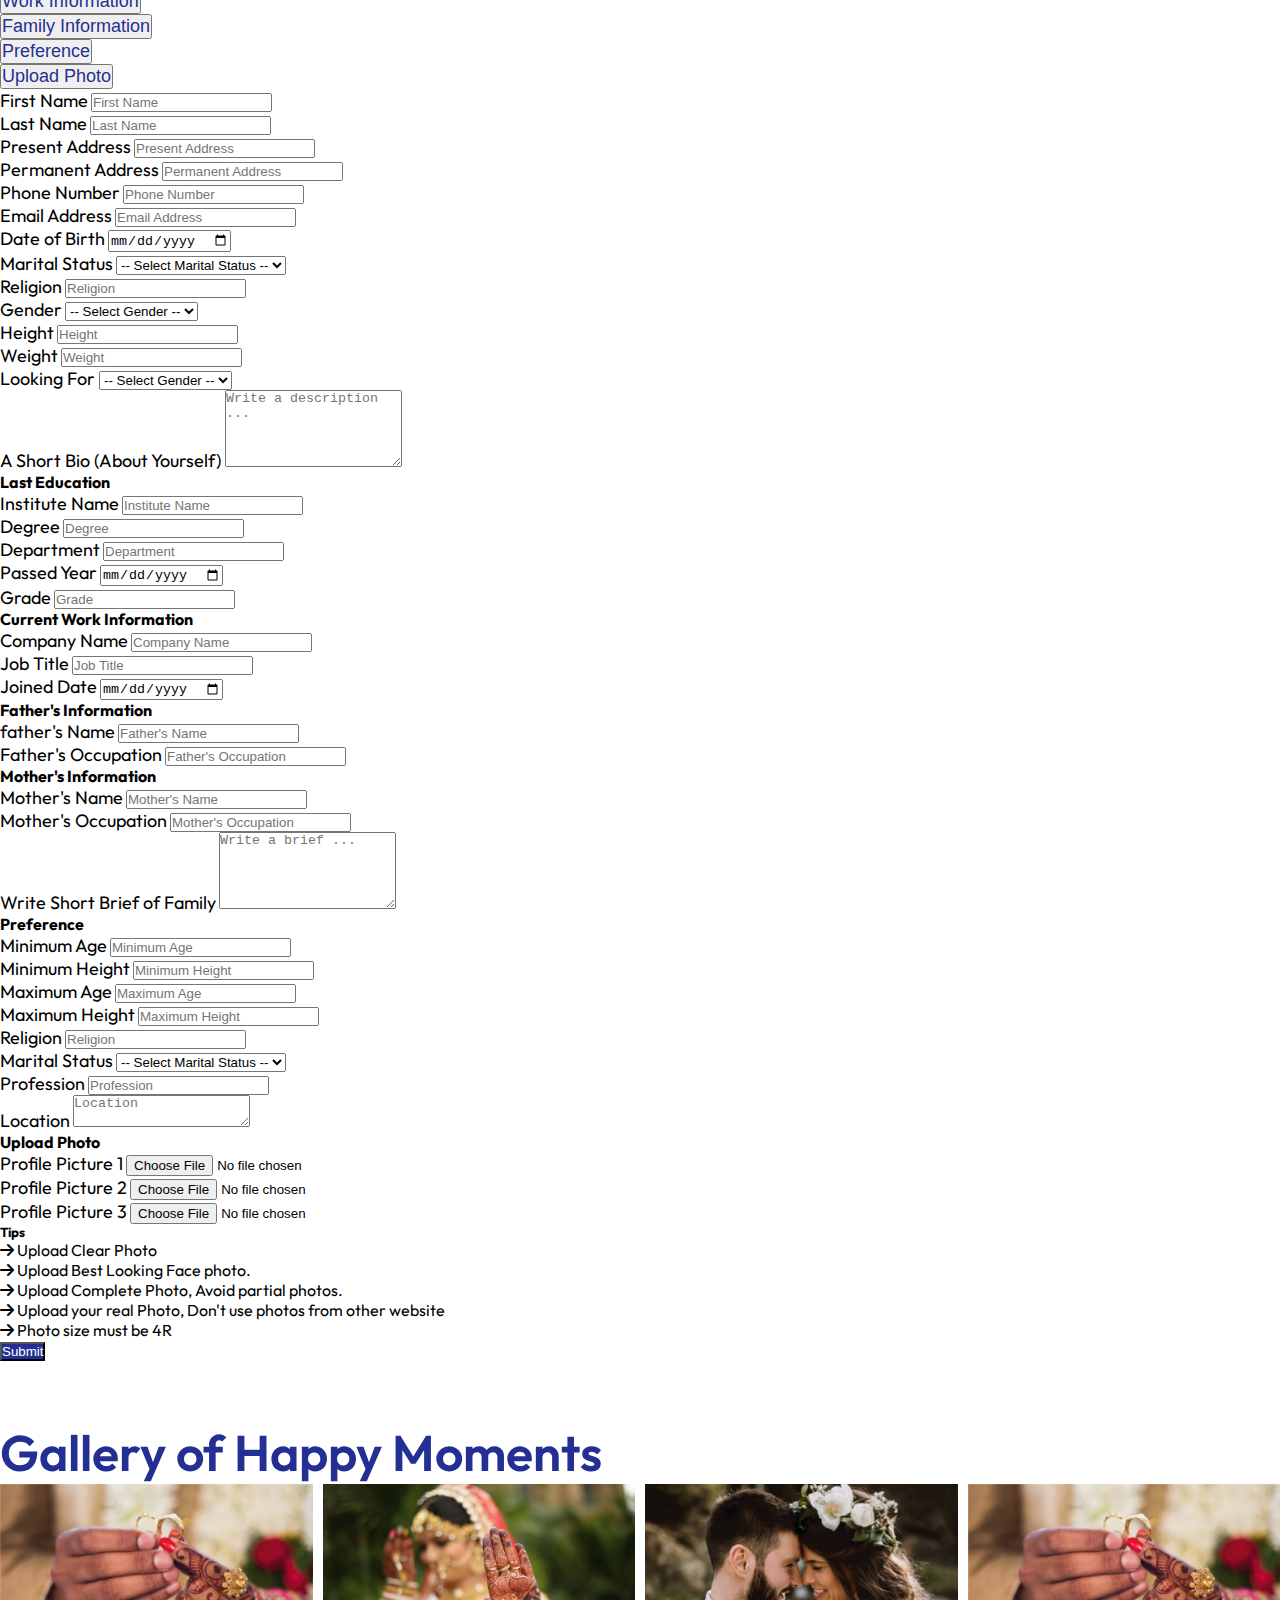
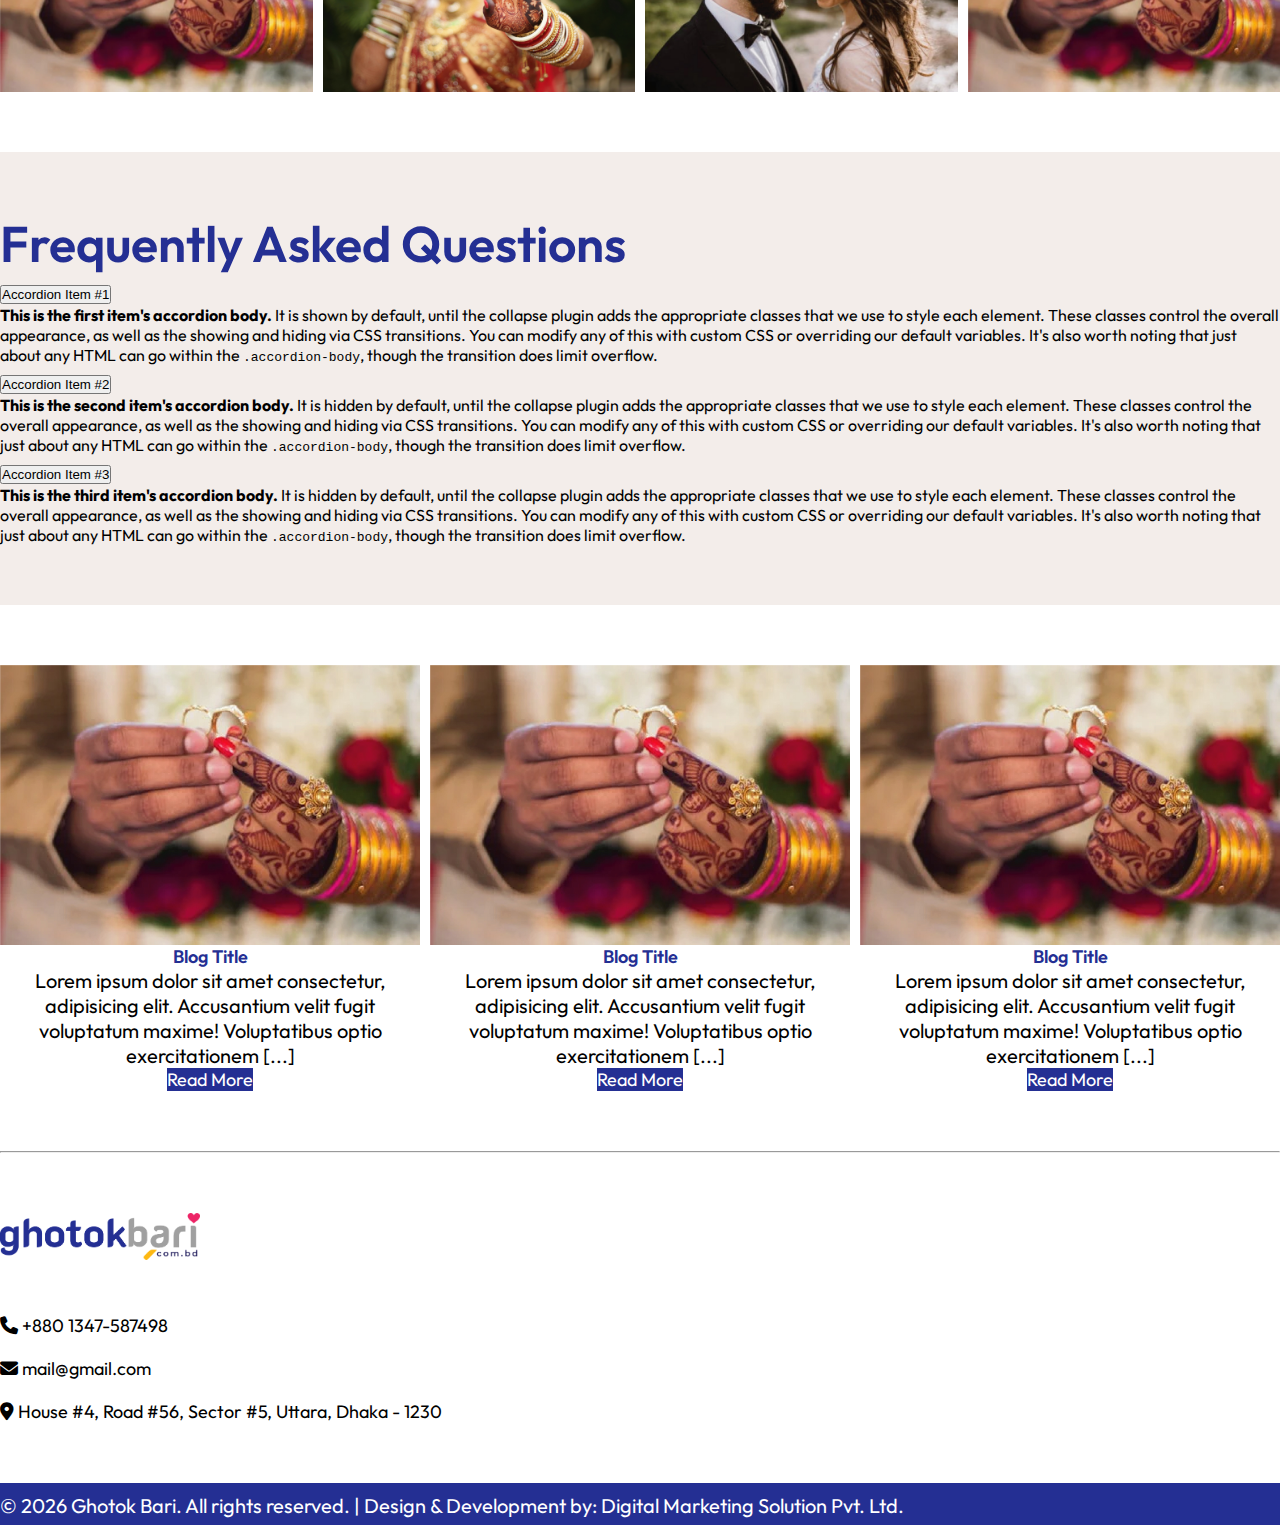
==== commit b067f188: "upload" ====
--- a/index.html
+++ b/index.html
@@ -42,10 +42,20 @@
     </div>
     <nav>
         <div id="main_nav">
-            <div class="text-center">
-                <a href="/">
-                    <img src="./public/img/png-file-logo.png" alt="">
-                </a>
+            <div class="container">
+                <div class="d-flex justify-content-between align-items-center">
+                    <div>
+                        <a href="/">
+                            <img src="./public/img/png-file-logo.png" alt="">
+                        </a>
+                    </div>
+                    <div>
+                        <ul>
+                            <li><a href="./login.html" class="btn login_btn">Login</a></li>
+                            <li><a href="./register.html" class="btn register_btn">Register</a></li>
+                        </ul>
+                    </div>
+                </div>
             </div>
         </div>
     </nav>
@@ -120,9 +130,9 @@
                     <p>Every story has a wonderful bonding & We create the bonding of a life time</p>
                 </div>
 
-                <div class="row mt-5">
+                <div class="row mt-4">
                     <div class="col-lg-6 col-md-6">
-                        <div class="card">
+                        <div class="card mt-3">
                             <div class="text-center pt-4">
                                 <img src="./public/img/third2.jpg" class="card-img" alt="">
                             </div>
@@ -135,7 +145,7 @@
                         </div>
                     </div>
                     <div class="col-lg-6 col-md-6">
-                        <div class="card">
+                        <div class="card mt-3">
                             <div class="text-center pt-4">
                                 <img src="./public/img/third1.webp" class="card-img" alt="">
                             </div>
@@ -329,7 +339,7 @@
         <div id="form_section">
             <div class="container">
                 <div class="text-start my-5">
-                    <h3>Complete Your Profile and Provide your Information</h3>
+                    <h3>Complete Your Profile and Provide your Information to <span>Search Your Soul Mates</span></h3>
                 </div>
 
                 <form action="">
--- a/style.css
+++ b/style.css
@@ -104,6 +104,30 @@
     width: 200px;
 }
 
+#main_nav ul li {
+    display: inline-block;
+    margin-right: 25px;
+}
+#main_nav ul li:last-child {
+    margin-right: 0;
+}
+.login_btn {
+    background-color: var(--blue-color);
+    color: var(--white-color);
+}
+.login_btn:hover {
+    background-color: var(--pink-color);
+    color: var(--white-color);
+}
+.register_btn {
+    background-color: var(--pink-color);
+    color: var(--white-color);
+}
+.register_btn:hover {
+    background-color: var(--blue-color);
+    color: var(--white-color);
+}
+
 @media only screen and (min-width: 300px) and (max-width: 500px) {
     .top_contact_details {
         margin: auto;
@@ -111,6 +135,12 @@
     .top_social_media {
         display: none;
     }
+    #main_nav img {
+        width: 150px;
+    }
+    #main_nav ul li {
+        margin-right: 10px;
+    }
 }
 
 
@@ -122,6 +152,14 @@
     font-size: 50px;
     font-weight: 600;
     color: var(--blue-color);
+}
+@media only screen and (min-width: 300px) and (max-width: 500px) {
+    #second_section {
+        margin: 30px 0;
+    }
+    #second_section h2 {
+        font-size: 35px;
+    }
 }
 
 /* Third Section */
@@ -146,13 +184,36 @@
     border-radius: 50%;
     border: 3px solid var(--blue-color);
 }
+@media only screen and (min-width: 300px) and (max-width: 500px) {
+    #third_section {
+        margin: 30px 0;
+        padding: 30px 0;
+    }
+    #third_section h2 {
+        font-size: 35px;
+    }
+    #third_section h3 {
+        font-size: 30px;
+    }
+}
 
 /* Videos */
+#video_section {
+    margin: 60px 0;
+}
 #video_section h3 {
     color: var(--pink-color);
     font-size: 50px;
     font-weight: 600;
 }
+@media only screen and (min-width: 300px) and (max-width: 500px) {
+    #video_section {
+        margin: 30px 0;
+    }
+    #video_section h3 {
+        font-size: 35px;
+    }
+}
 
 /* Success Story */
 #success_story {
@@ -162,6 +223,14 @@
     color: var(--blue-color);
     font-size: 50px;
     font-weight: 600;
+}
+@media only screen and (min-width: 300px) and (max-width: 500px) {
+    #success_story {
+        margin: 30px 0;
+    }
+    #success_story h3 {
+        font-size: 35px;
+    }
 }
 
 /* Who We Are */
@@ -176,6 +245,17 @@
 #who_we_are img {
     width: 100%;
     border-radius: 10px;
+}
+@media only screen and (min-width: 300px) and (max-width: 500px) {
+    #who_we_are {
+        margin: 30px 0;
+    }
+    #who_we_are h3 {
+        font-size: 35px;
+    }
+    #who_we_are img {
+        margin-bottom: 20px;
+    }
 }
 
 /* Membership */
@@ -206,10 +286,23 @@
 }
 #membership_section ul li {
     font-size: 20px;
+    margin: 10px 0;
 }
 #membership_section ul li i {
     color: var(--pink-color);
 }
+@media only screen and (min-width: 300px) and (max-width: 500px) {
+    #membership_section {
+        padding: 30px 0;
+        margin: 30px 0;
+    }
+    #membership_section h3 {
+        font-size: 35px;
+    }
+    .package_name {
+        margin-bottom: 20px;
+    }
+}
 
 /* Gallery */
 #gallery_section {
@@ -220,17 +313,34 @@
     font-size: 50px;
     font-weight: 600;
 }
+@media only screen and (min-width: 300px) and (max-width: 500px) {
+    #gallery_section {
+        margin: 30px 0;
+    }
+    #gallery_section h3 {
+        font-size: 35px;
+    }
+}
 
 /* Faq Section */
 #faq_section {
     margin: 60px 0;
-    padding: 60px;
+    padding: 60px 0;
     background-color: var(--off-white);
 }
 #faq_section h3 {
     font-size: 50px;
     font-weight: 600;
     color: var(--blue-color);
+}
+@media only screen and (min-width: 300px) and (max-width: 500px) {
+    #faq_section {
+        margin: 30px 0;
+        padding: 30px 0;
+    }
+    #faq_section h3 {
+        font-size: 35px;
+    }
 }
 
 /* Blog Section */
@@ -247,6 +357,95 @@
 #blog_section h4 {
     font-weight: 600;
 }
+@media only screen and (min-width: 300px) and (max-width: 500px) {
+    #blog_section {
+        margin: 30px 0;
+    }
+}
+
+/* Blog Single Page */
+.single_blog_breadcramb {
+    background-image: linear-gradient(rgba(0,0,0,0.5), rgba(0,0,0,0.5)),url("./public/img/slider1.jpg");
+    padding: 80px 0;
+}
+.single_blog_breadcramb h1 {
+    color: var(--white-color);
+}
+#single_blog_main_section {
+    margin: 60px 0;
+}
+.signle_blog_footer .single_blog_tags {
+    width: 50%;
+}
+#signle_post_side h3 {
+    color: var(--blue-color);
+    font-size: 35px;
+}
+.single_blog_tags ul li {
+    display: inline-block;
+    margin-right: 10px;
+    background-color: var(--off-white);
+    padding: 4px 10px;
+    margin-top: 10px;
+    border-radius: 3px;
+}
+.single_blog_tags ul li:last-child {
+    margin-right: 0;
+}
+.single_blog_social ul li {
+    display: inline-block;
+    margin-right: 10px;
+}
+.single_blog_social ul li a {
+    color: var(--blue-color);
+    font-size: 20px;
+}
+#comment_form {
+    background-color: var(--off-white);
+    border-radius: 10px;
+    padding: 25px;
+}
+#comment_form .btn {
+    background-color: var(--blue-color);
+    color: var(--white-color);
+}
+#comment_form .btn:hover {
+    background-color: var(--pink-color);
+    color: var(--white-color);
+}
+
+#sidebar_search_option {
+    background-color: var(--off-white);
+    padding: 30px;
+    border-radius: 10px;
+}
+#sidebar_recent_post {
+    margin-top: 20px;
+    background-color: var(--off-white);
+    padding: 30px;
+    border-radius: 10px;
+}
+#sidebar_recent_post ul li {
+    border-bottom: 1px dashed var(--black-color);
+    margin-top: 15px;
+}
+#sidebar_recent_post ul li img {
+    width: 100%;
+    border-radius: 5px;
+}
+#sidebar_recent_post ul li p {
+    color: var(--black-color);
+}
+
+@media only screen and (min-width: 300px) and (max-width: 500px) {
+    #single_blog_main_section {
+        margin: 30px 0;
+    }
+    #signle_post_side h3 {
+        font-size: 25px;
+    }  
+}
+/* Blog Single Page */
 
 #form_section .btn {
     background-color: var(--blue-color);
@@ -260,8 +459,16 @@
     color: var(--pink-color);
     font-weight: 600;
 }
+#form_section h3 span {
+    color: var(--blue-color);
+}
 #form_section label {
     font-size: 18px;
+}
+@media only screen and (min-width: 300px) and (max-width: 500px) {
+    #form_section h3 {
+        font-size: 35px;
+    }
 }
 
 footer {
@@ -279,7 +486,7 @@
 
 #copywrite {
     background-color: var(--blue-color);
-    padding: 8px 0;
+    padding: 5px 0;
     color: var(--white-color);
 }
 #copywrite a {
@@ -309,6 +516,65 @@
 @media only screen and (min-width: 300px) and (max-width: 500px) {
     #side_social_media_icon {
         display: none;
+    }
+}
+
+
+/* Login Page */
+.login_form_div {
+    background-color: var(--off-white);
+    margin: 100px 0;
+    padding: 20px;
+    border-radius: 10px;
+}
+.login_form_div .btn {
+    background-color: var(--blue-color);
+    color: var(--white-color);
+}
+.login_form_div .btn:hover {
+    background-color: var(--pink-color);
+}
+.login_form_div label {
+    font-size: 18px;
+}
+
+@media only screen and (min-width: 300px) and (max-width: 500px) {
+    .login_form_div {
+        margin: 30px 0;
+    }
+}
+@media only screen and (min-width: 501px) and (max-width: 800px) {
+    .login_form_div {
+        margin: 50px 0;
+    }
+}
+
+/* Register */
+.register_form_div {
+    background-color: var(--off-white);
+    margin: 100px 0;
+    padding: 20px;
+    border-radius: 10px;
+}
+.register_form_div .btn {
+    background-color: var(--blue-color);
+    color: var(--white-color);
+}
+.register_form_div .btn:hover {
+    background-color: var(--pink-color);
+}
+.register_form_div label {
+    font-size: 18px;
+}
+
+@media only screen and (min-width: 300px) and (max-width: 500px) {
+    .register_form_div {
+        margin: 30px 0;
+    }
+}
+@media only screen and (min-width: 501px) and (max-width: 800px) {
+    .register_form_div {
+        margin: 50px 0;
     }
 }
 
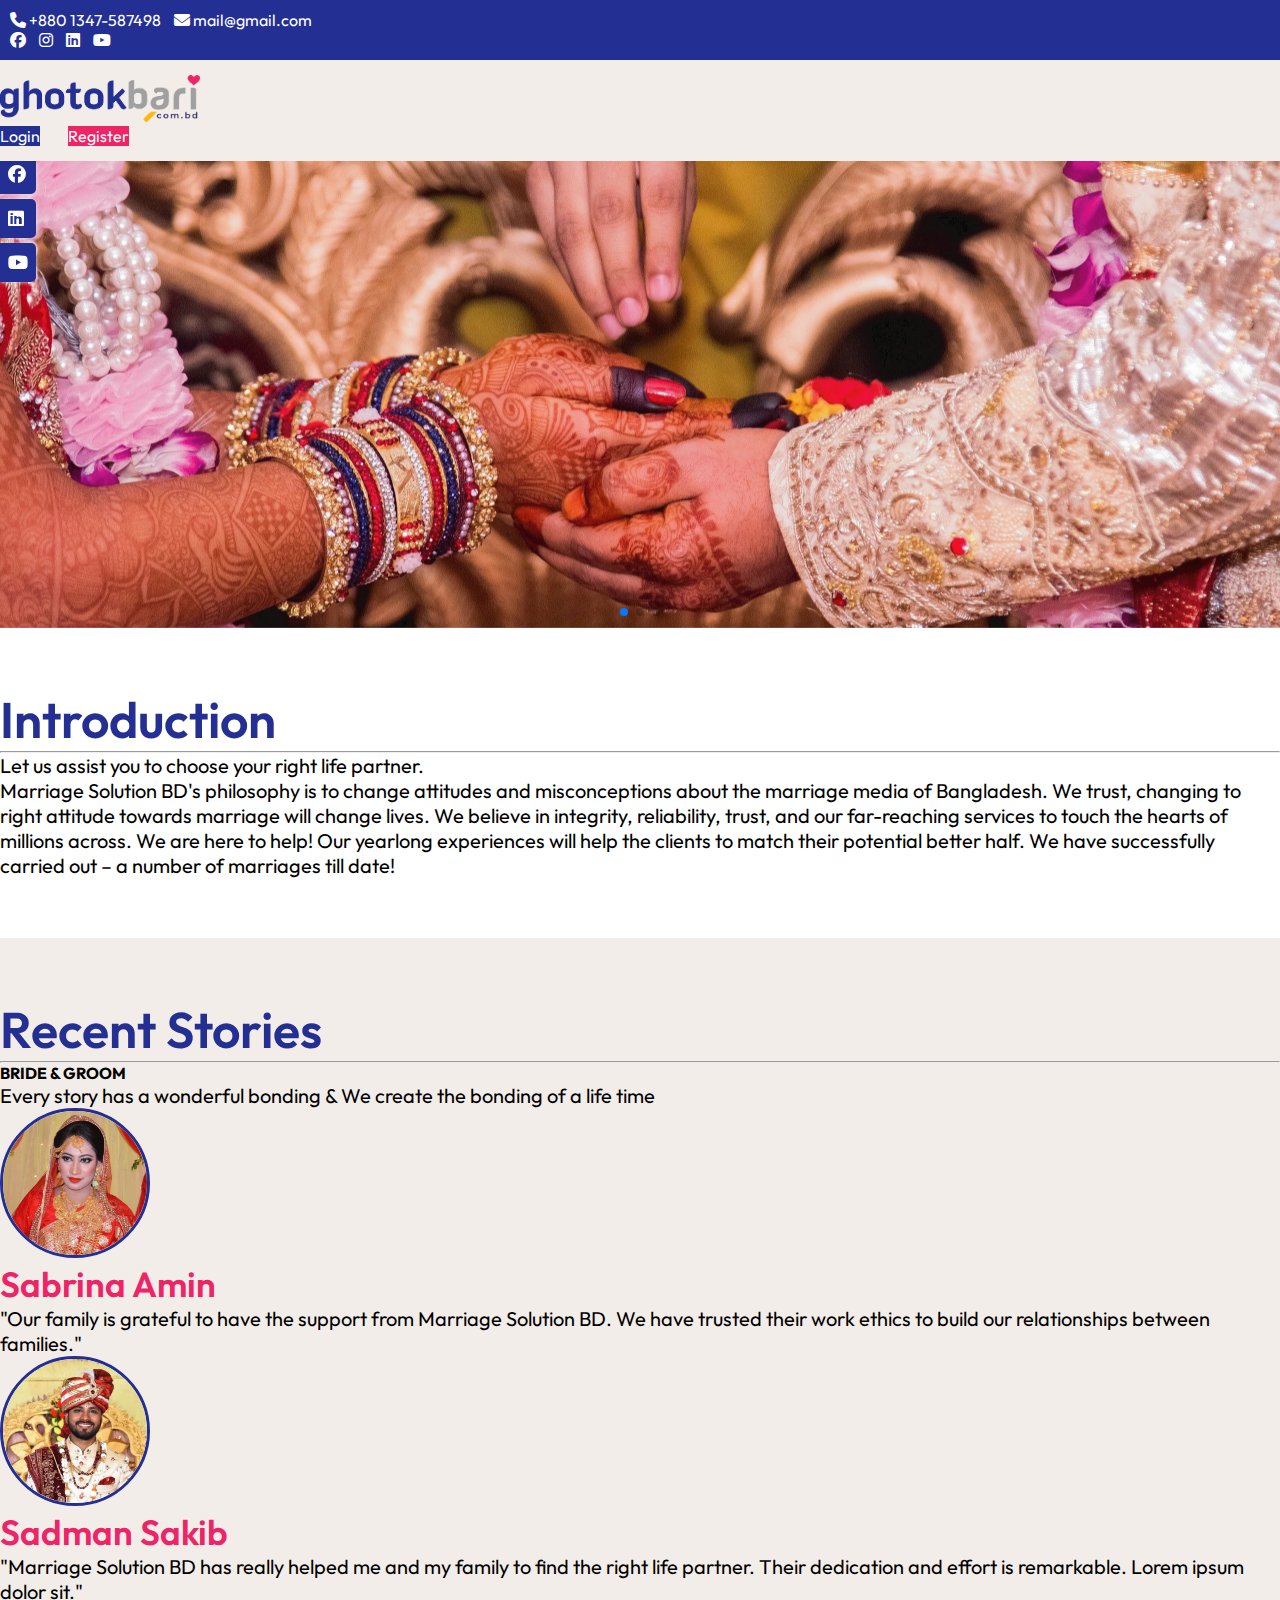
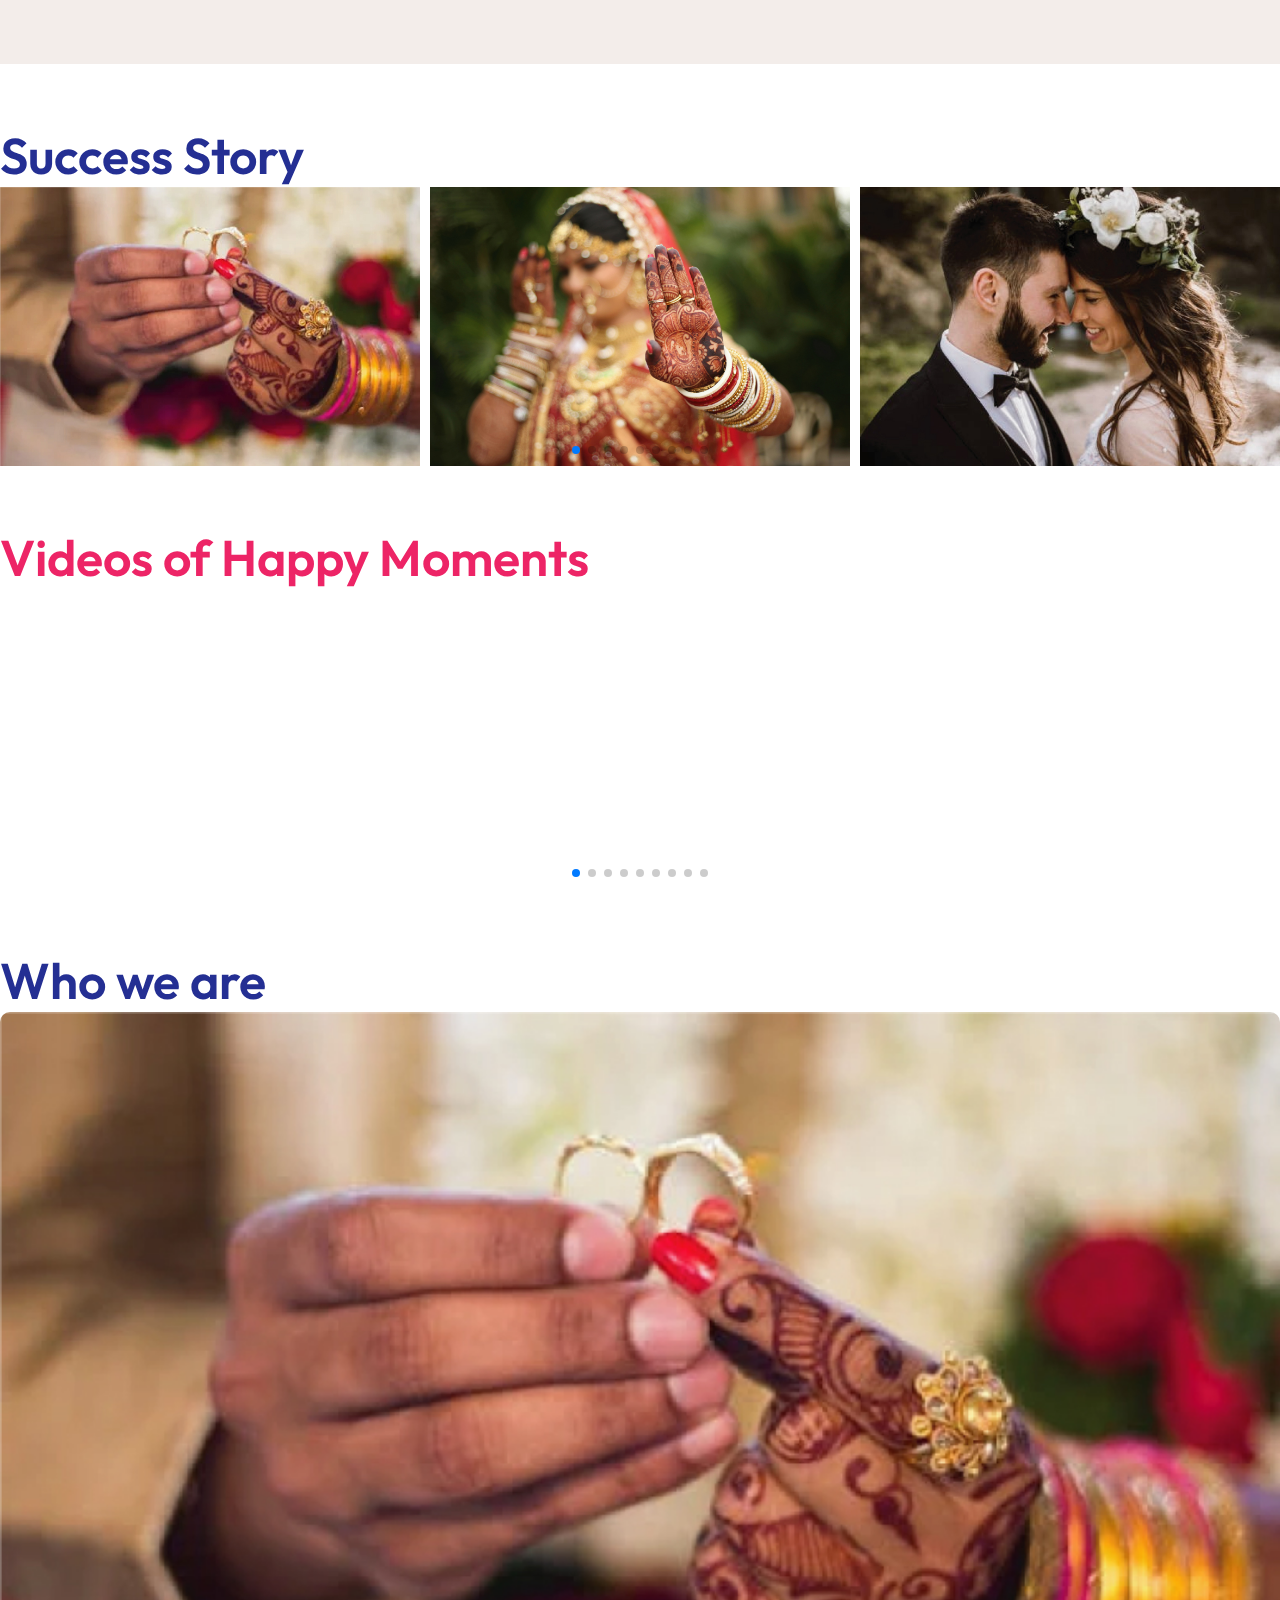
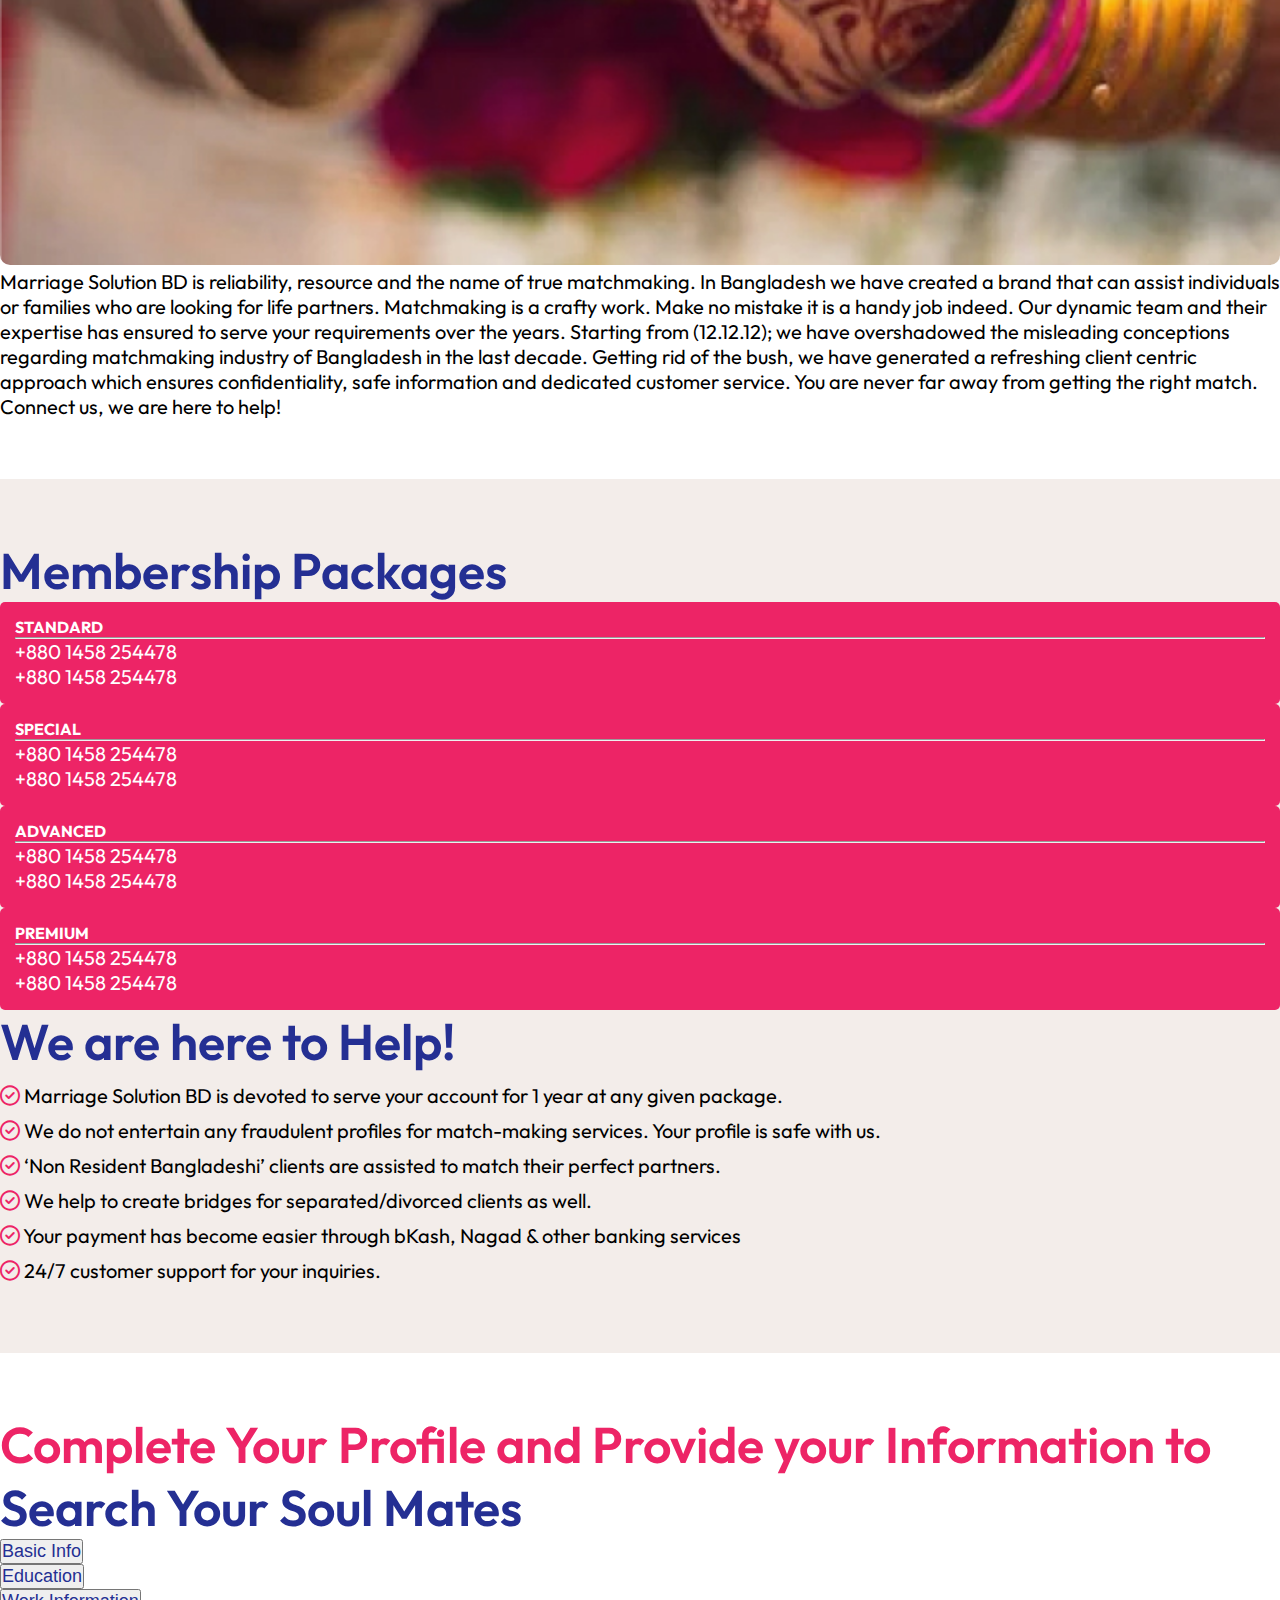
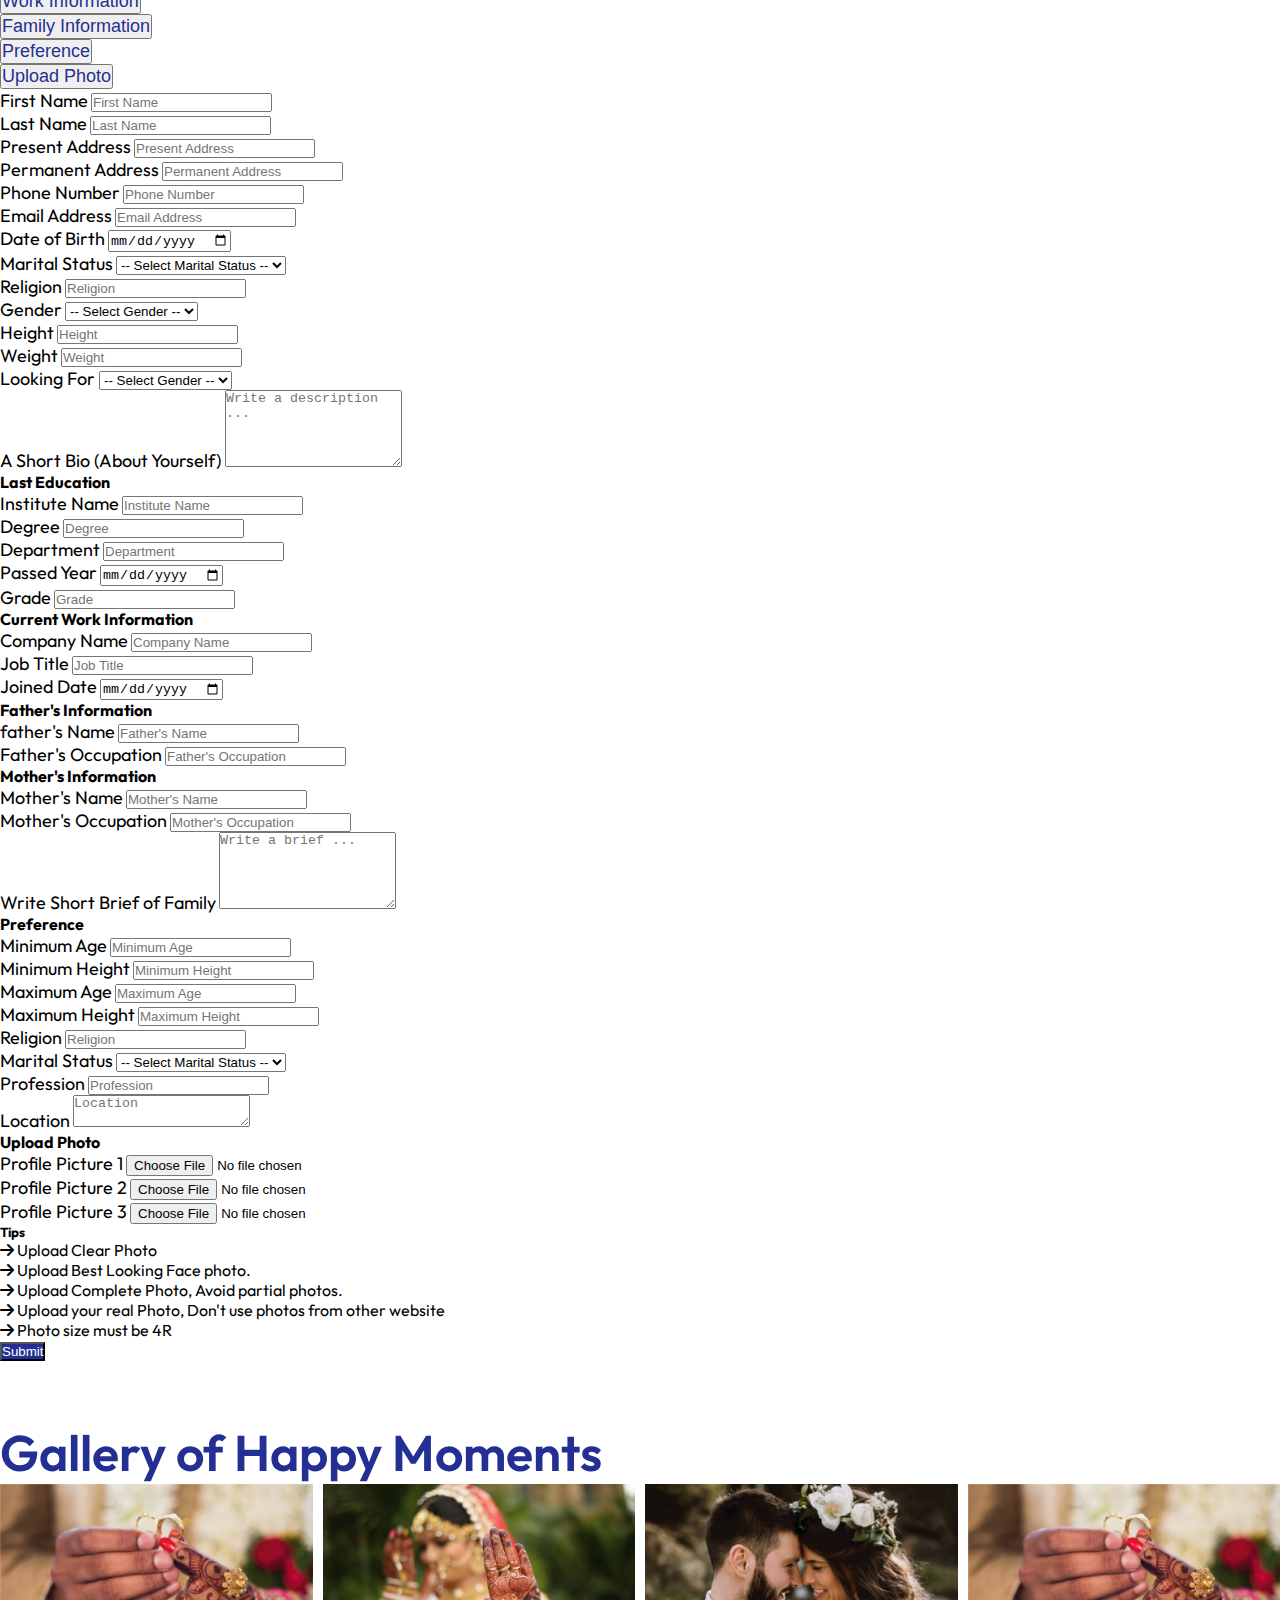
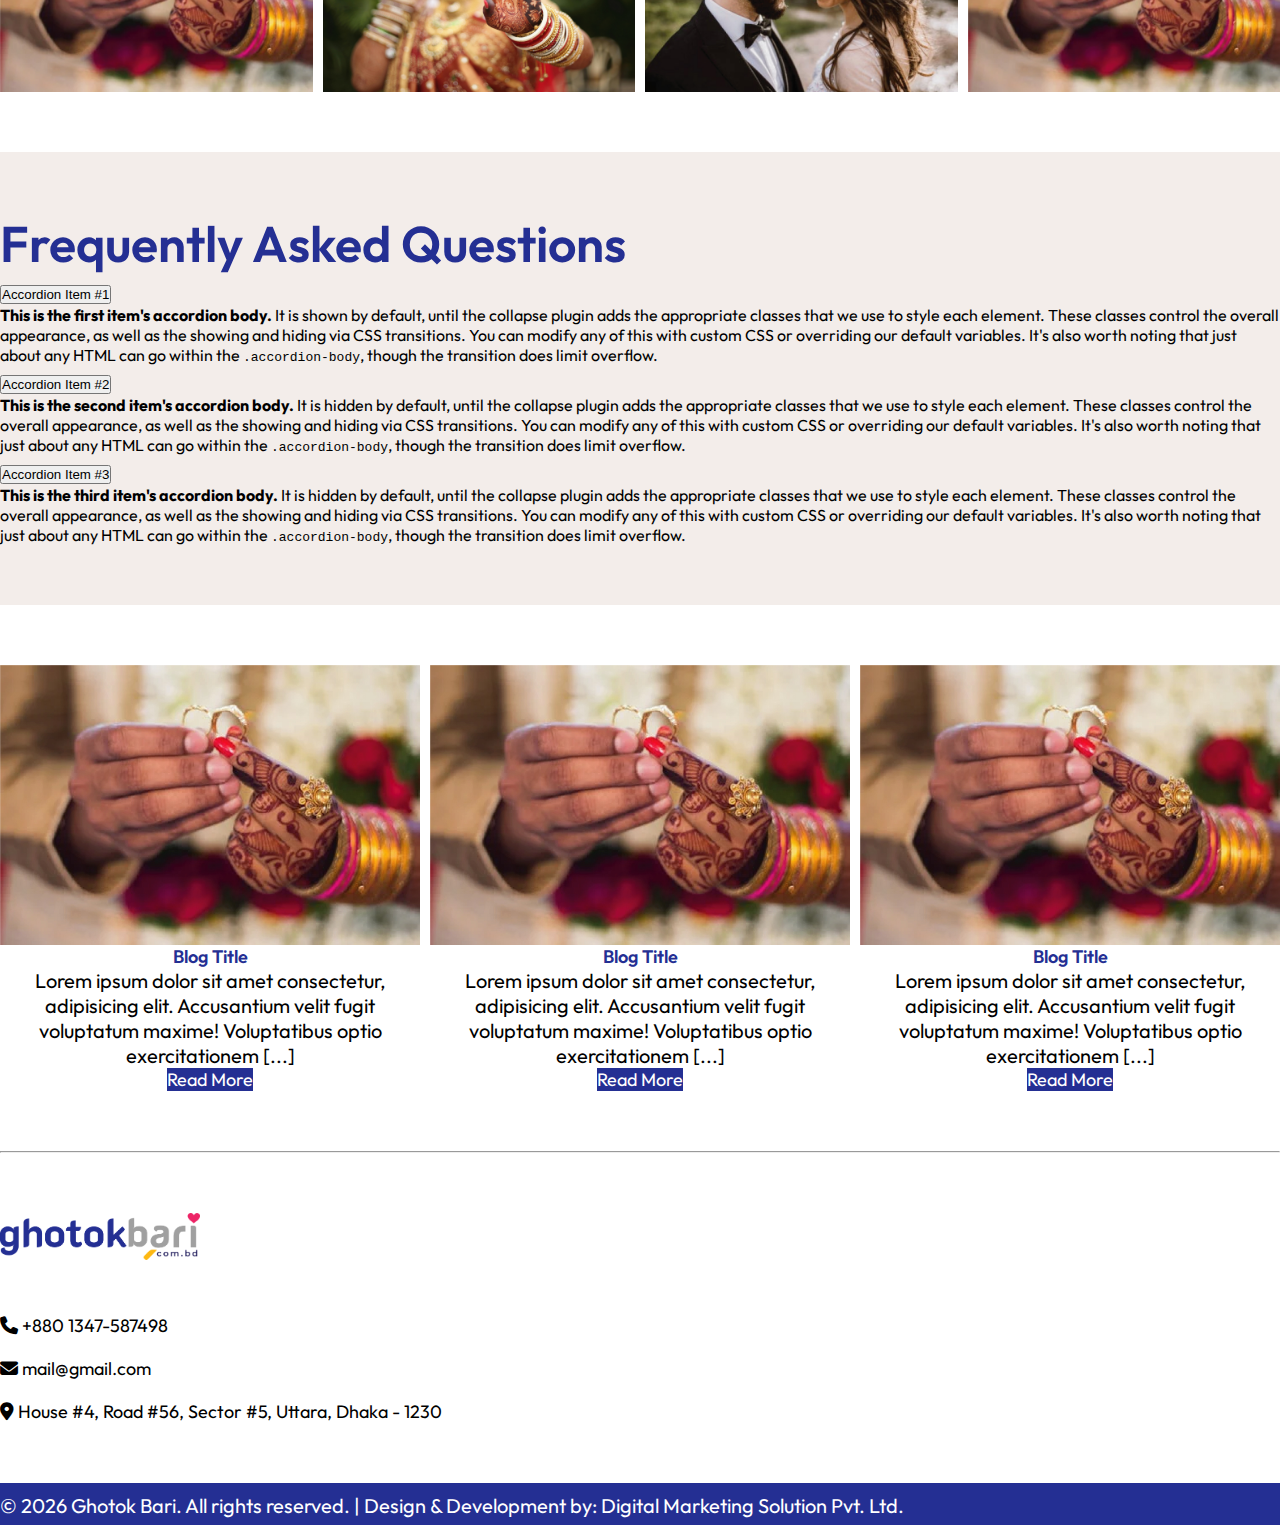
==== commit eb84f8f4: "update2" ====
--- a/index.html
+++ b/index.html
@@ -147,7 +147,7 @@
                     <div class="col-lg-6 col-md-6">
                         <div class="card mt-3">
                             <div class="text-center pt-4">
-                                <img src="./public/img/third1.webp" class="card-img" alt="">
+                                <img src="./public/img/third1.jpg" class="card-img" alt="">
                             </div>
                             <div class="card-body">
                                 <div class="text-center">
@@ -214,31 +214,31 @@
                 <div class="swiper videoSwiper mt-5">
                     <div class="swiper-wrapper">
                       <div class="swiper-slide">
-                        <iframe width="560" height="300" class="rounded" src="https://www.youtube.com/embed/Tppn5RsEK78?si=qmC77pCEKIXkeqE2" title="YouTube video player" frameborder="0" allow="accelerometer; autoplay; clipboard-write; encrypted-media; gyroscope; picture-in-picture; web-share" referrerpolicy="strict-origin-when-cross-origin" allowfullscreen></iframe>
-                      </div>
-                      <div class="swiper-slide">
-                        <iframe width="560" height="300" class="rounded" src="https://www.youtube.com/embed/Tppn5RsEK78?si=qmC77pCEKIXkeqE2" title="YouTube video player" frameborder="0" allow="accelerometer; autoplay; clipboard-write; encrypted-media; gyroscope; picture-in-picture; web-share" referrerpolicy="strict-origin-when-cross-origin" allowfullscreen></iframe>
-                      </div>
-                      <div class="swiper-slide">
-                        <iframe width="560" height="300" class="rounded" src="https://www.youtube.com/embed/Tppn5RsEK78?si=qmC77pCEKIXkeqE2" title="YouTube video player" frameborder="0" allow="accelerometer; autoplay; clipboard-write; encrypted-media; gyroscope; picture-in-picture; web-share" referrerpolicy="strict-origin-when-cross-origin" allowfullscreen></iframe>
-                      </div>
-                      <div class="swiper-slide">
-                        <iframe width="560" height="300" class="rounded" src="https://www.youtube.com/embed/Tppn5RsEK78?si=qmC77pCEKIXkeqE2" title="YouTube video player" frameborder="0" allow="accelerometer; autoplay; clipboard-write; encrypted-media; gyroscope; picture-in-picture; web-share" referrerpolicy="strict-origin-when-cross-origin" allowfullscreen></iframe>
-                      </div>
-                      <div class="swiper-slide">
-                        <iframe width="560" height="300" class="rounded" src="https://www.youtube.com/embed/Tppn5RsEK78?si=qmC77pCEKIXkeqE2" title="YouTube video player" frameborder="0" allow="accelerometer; autoplay; clipboard-write; encrypted-media; gyroscope; picture-in-picture; web-share" referrerpolicy="strict-origin-when-cross-origin" allowfullscreen></iframe>
-                      </div>
-                      <div class="swiper-slide">
-                        <iframe width="560" height="300" class="rounded" src="https://www.youtube.com/embed/Tppn5RsEK78?si=qmC77pCEKIXkeqE2" title="YouTube video player" frameborder="0" allow="accelerometer; autoplay; clipboard-write; encrypted-media; gyroscope; picture-in-picture; web-share" referrerpolicy="strict-origin-when-cross-origin" allowfullscreen></iframe>
-                      </div>
-                      <div class="swiper-slide">
-                        <iframe width="560" height="300" class="rounded" src="https://www.youtube.com/embed/Tppn5RsEK78?si=qmC77pCEKIXkeqE2" title="YouTube video player" frameborder="0" allow="accelerometer; autoplay; clipboard-write; encrypted-media; gyroscope; picture-in-picture; web-share" referrerpolicy="strict-origin-when-cross-origin" allowfullscreen></iframe>
-                      </div>
-                      <div class="swiper-slide">
-                        <iframe width="560" height="300" class="rounded" src="https://www.youtube.com/embed/Tppn5RsEK78?si=qmC77pCEKIXkeqE2" title="YouTube video player" frameborder="0" allow="accelerometer; autoplay; clipboard-write; encrypted-media; gyroscope; picture-in-picture; web-share" referrerpolicy="strict-origin-when-cross-origin" allowfullscreen></iframe>
-                      </div>
-                      <div class="swiper-slide">
-                        <iframe width="560" height="300" class="rounded" src="https://www.youtube.com/embed/Tppn5RsEK78?si=qmC77pCEKIXkeqE2" title="YouTube video player" frameborder="0" allow="accelerometer; autoplay; clipboard-write; encrypted-media; gyroscope; picture-in-picture; web-share" referrerpolicy="strict-origin-when-cross-origin" allowfullscreen></iframe>
+                        <iframe width="560" height="300" class="rounded" src="https://www.youtube.com/embed/rAKkNy6NfRU?si=4gaHsnr4x4pcHHP8" title="YouTube video player" frameborder="0" allow="accelerometer; autoplay; clipboard-write; encrypted-media; gyroscope; picture-in-picture; web-share" referrerpolicy="strict-origin-when-cross-origin" allowfullscreen></iframe>
+                      </div>
+                      <div class="swiper-slide">
+                        <iframe width="560" height="300" class="rounded" src="https://www.youtube.com/embed/rAKkNy6NfRU?si=4gaHsnr4x4pcHHP8" title="YouTube video player" frameborder="0" allow="accelerometer; autoplay; clipboard-write; encrypted-media; gyroscope; picture-in-picture; web-share" referrerpolicy="strict-origin-when-cross-origin" allowfullscreen></iframe>
+                      </div>
+                      <div class="swiper-slide">
+                        <iframe width="560" height="300" class="rounded" src="https://www.youtube.com/embed/rAKkNy6NfRU?si=4gaHsnr4x4pcHHP8" title="YouTube video player" frameborder="0" allow="accelerometer; autoplay; clipboard-write; encrypted-media; gyroscope; picture-in-picture; web-share" referrerpolicy="strict-origin-when-cross-origin" allowfullscreen></iframe>
+                      </div>
+                      <div class="swiper-slide">
+                        <iframe width="560" height="300" class="rounded" src="https://www.youtube.com/embed/rAKkNy6NfRU?si=4gaHsnr4x4pcHHP8" title="YouTube video player" frameborder="0" allow="accelerometer; autoplay; clipboard-write; encrypted-media; gyroscope; picture-in-picture; web-share" referrerpolicy="strict-origin-when-cross-origin" allowfullscreen></iframe>
+                      </div>
+                      <div class="swiper-slide">
+                        <iframe width="560" height="300" class="rounded" src="https://www.youtube.com/embed/rAKkNy6NfRU?si=4gaHsnr4x4pcHHP8" title="YouTube video player" frameborder="0" allow="accelerometer; autoplay; clipboard-write; encrypted-media; gyroscope; picture-in-picture; web-share" referrerpolicy="strict-origin-when-cross-origin" allowfullscreen></iframe>
+                      </div>
+                      <div class="swiper-slide">
+                        <iframe width="560" height="300" class="rounded" src="https://www.youtube.com/embed/rAKkNy6NfRU?si=4gaHsnr4x4pcHHP8" title="YouTube video player" frameborder="0" allow="accelerometer; autoplay; clipboard-write; encrypted-media; gyroscope; picture-in-picture; web-share" referrerpolicy="strict-origin-when-cross-origin" allowfullscreen></iframe>
+                      </div>
+                      <div class="swiper-slide">
+                        <iframe width="560" height="300" class="rounded" src="https://www.youtube.com/embed/rAKkNy6NfRU?si=4gaHsnr4x4pcHHP8" title="YouTube video player" frameborder="0" allow="accelerometer; autoplay; clipboard-write; encrypted-media; gyroscope; picture-in-picture; web-share" referrerpolicy="strict-origin-when-cross-origin" allowfullscreen></iframe>
+                      </div>
+                      <div class="swiper-slide">
+                        <iframe width="560" height="300" class="rounded" src="https://www.youtube.com/embed/rAKkNy6NfRU?si=4gaHsnr4x4pcHHP8" title="YouTube video player" frameborder="0" allow="accelerometer; autoplay; clipboard-write; encrypted-media; gyroscope; picture-in-picture; web-share" referrerpolicy="strict-origin-when-cross-origin" allowfullscreen></iframe>
+                      </div>
+                      <div class="swiper-slide">
+                        <iframe width="560" height="300" class="rounded" src="https://www.youtube.com/embed/rAKkNy6NfRU?si=4gaHsnr4x4pcHHP8" title="YouTube video player" frameborder="0" allow="accelerometer; autoplay; clipboard-write; encrypted-media; gyroscope; picture-in-picture; web-share" referrerpolicy="strict-origin-when-cross-origin" allowfullscreen></iframe>
                       </div>
                     </div>
                     <div class="swiper-pagination"></div>
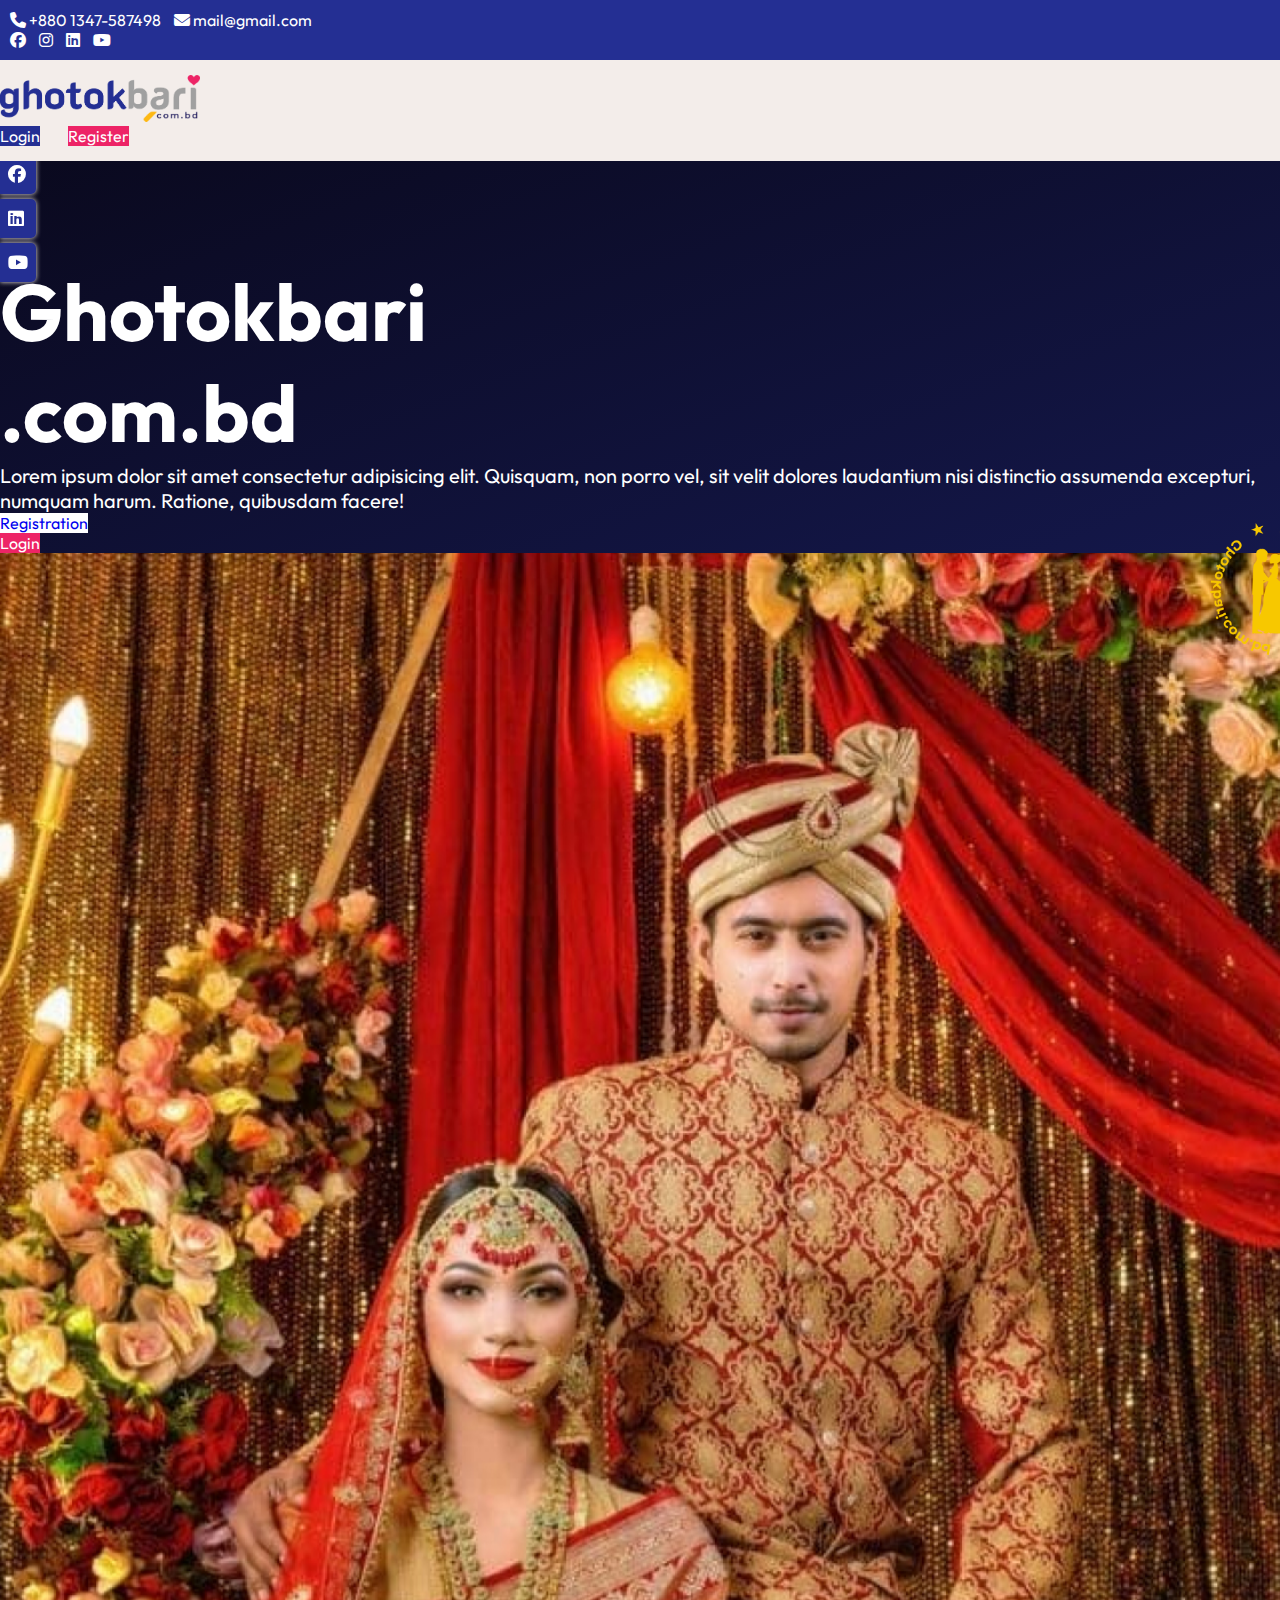
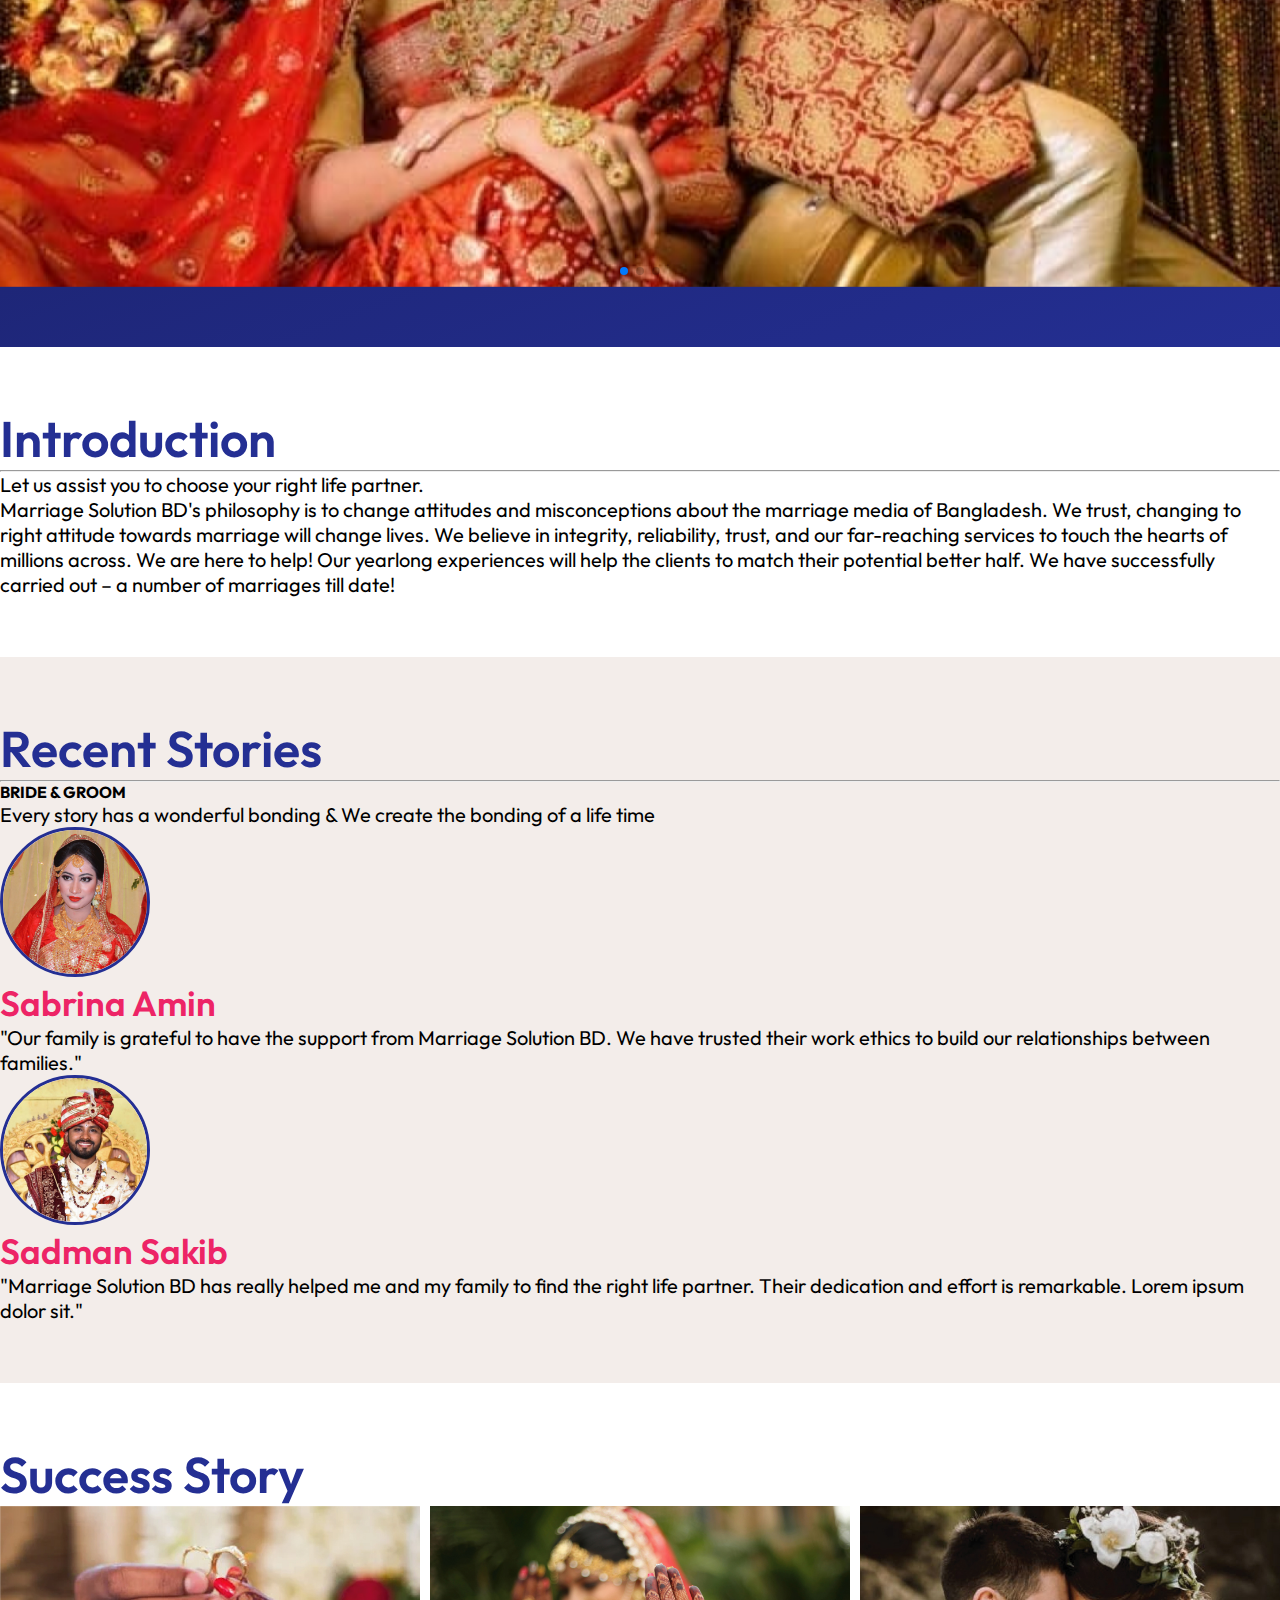
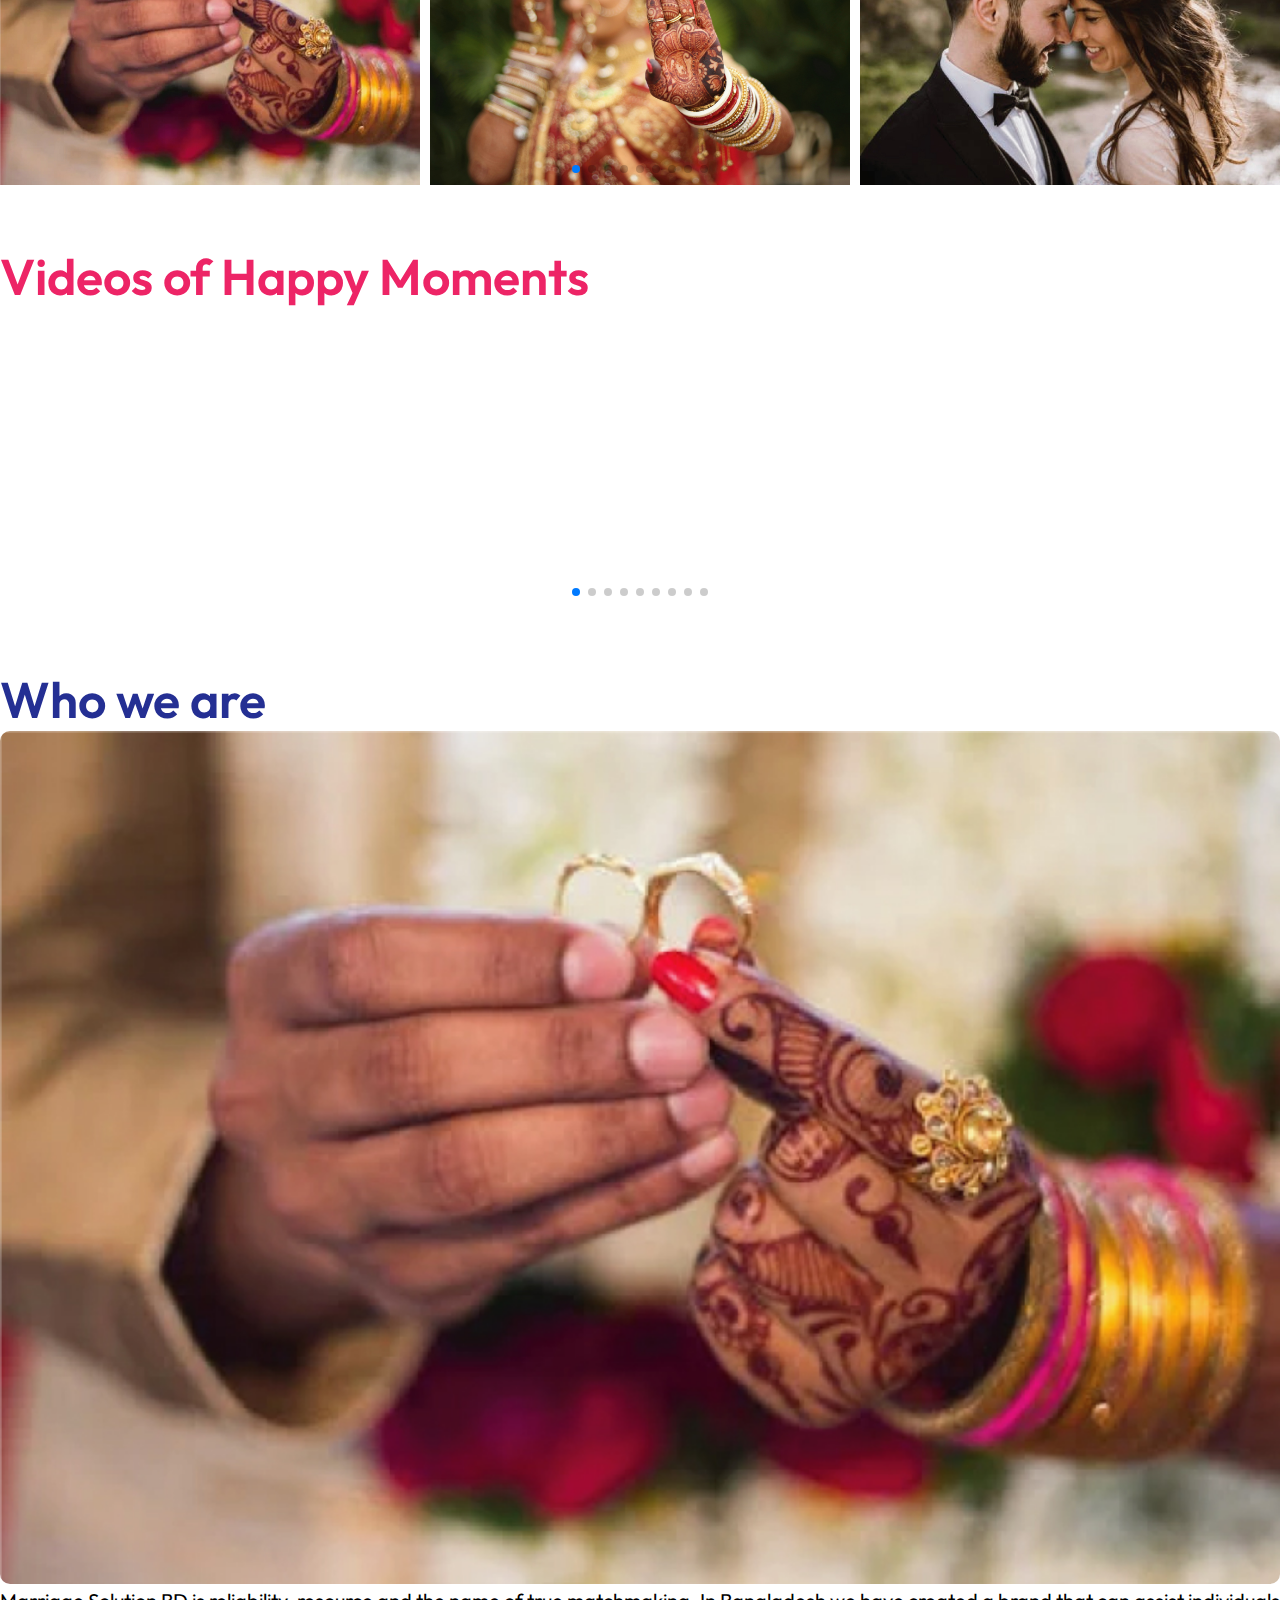
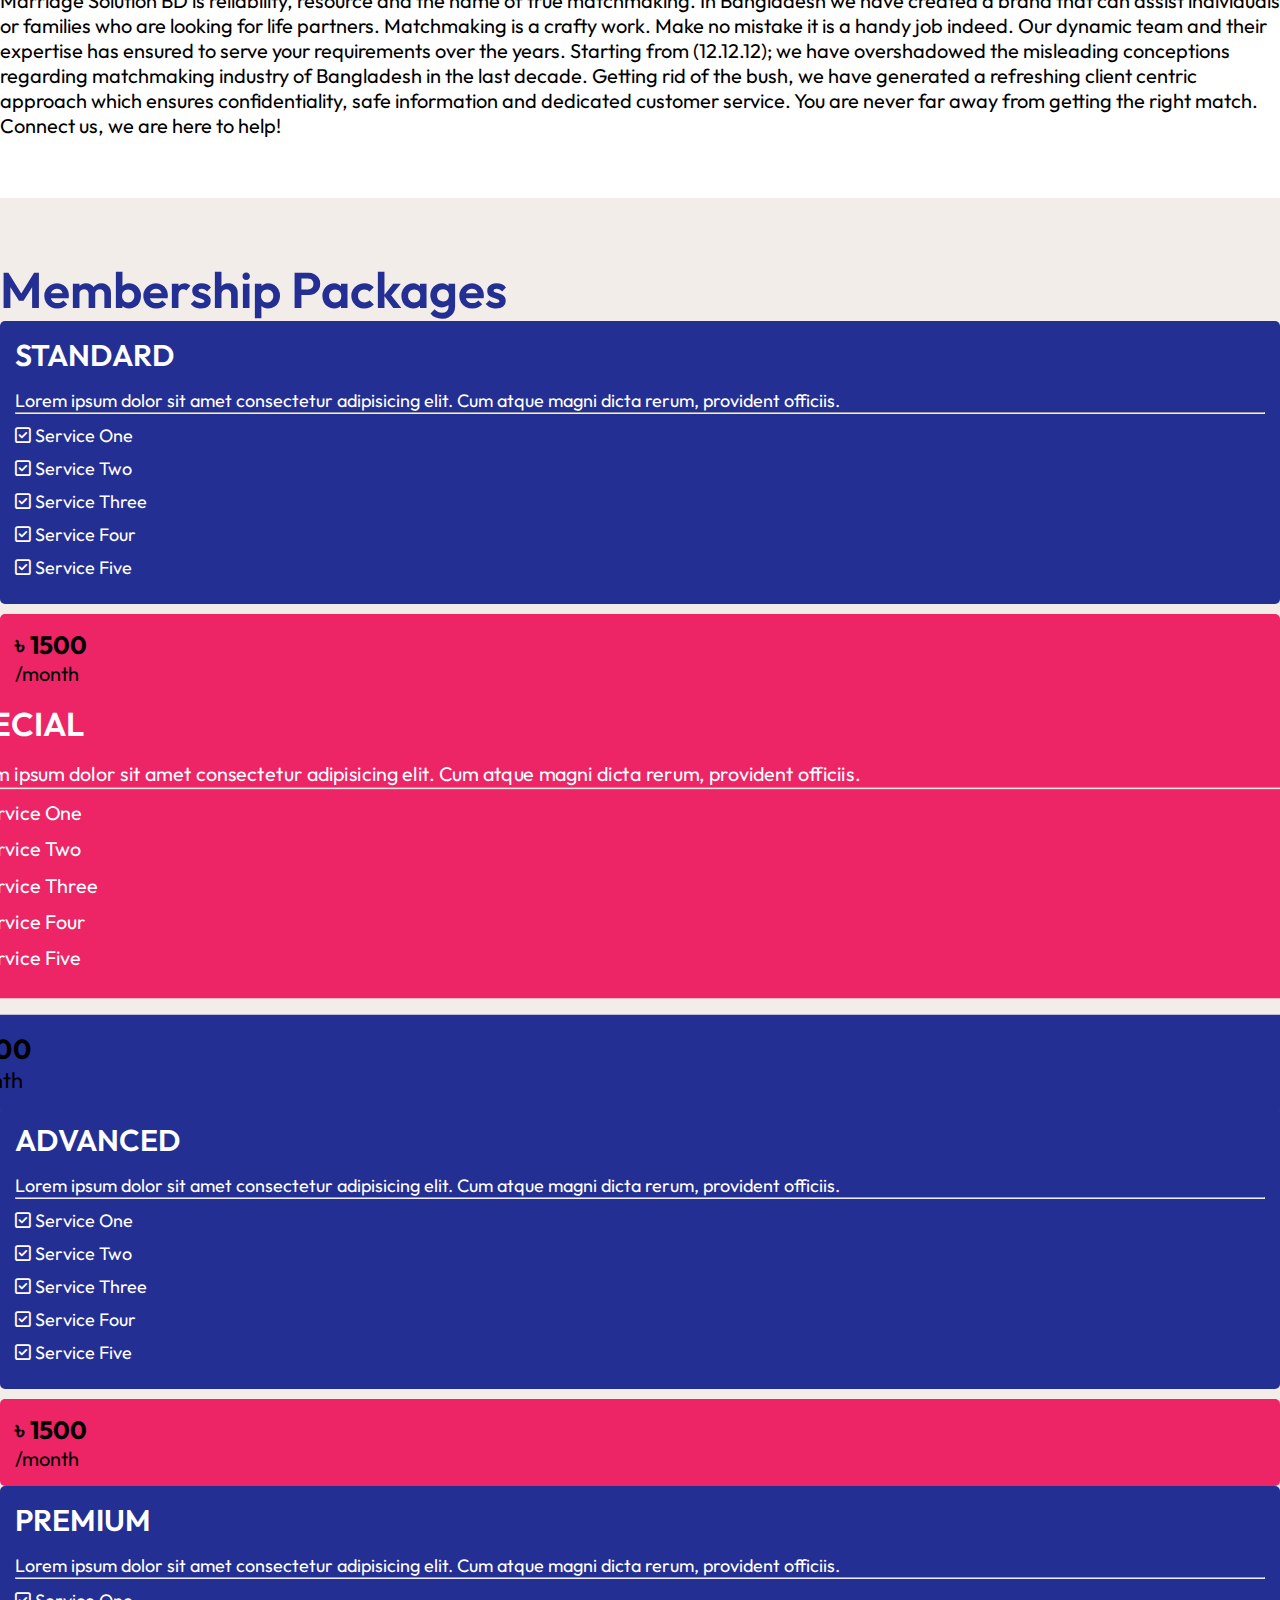
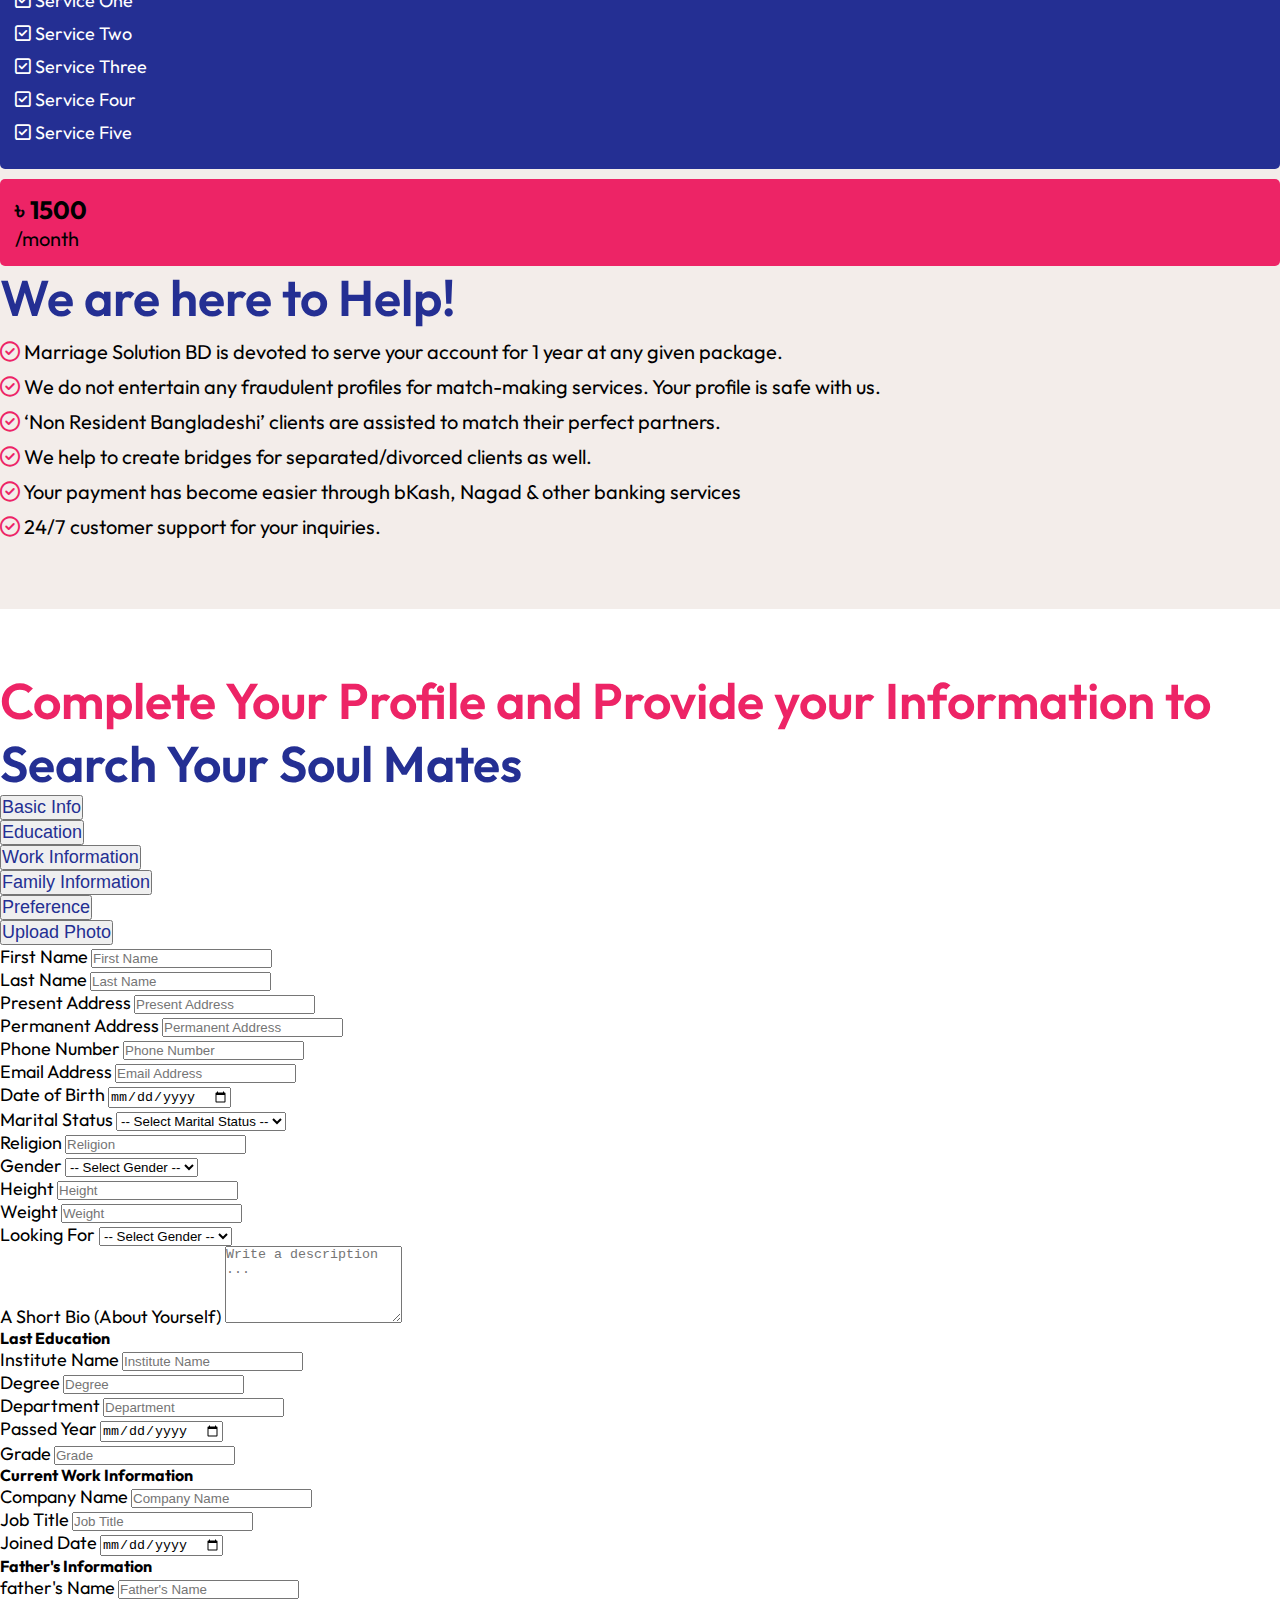
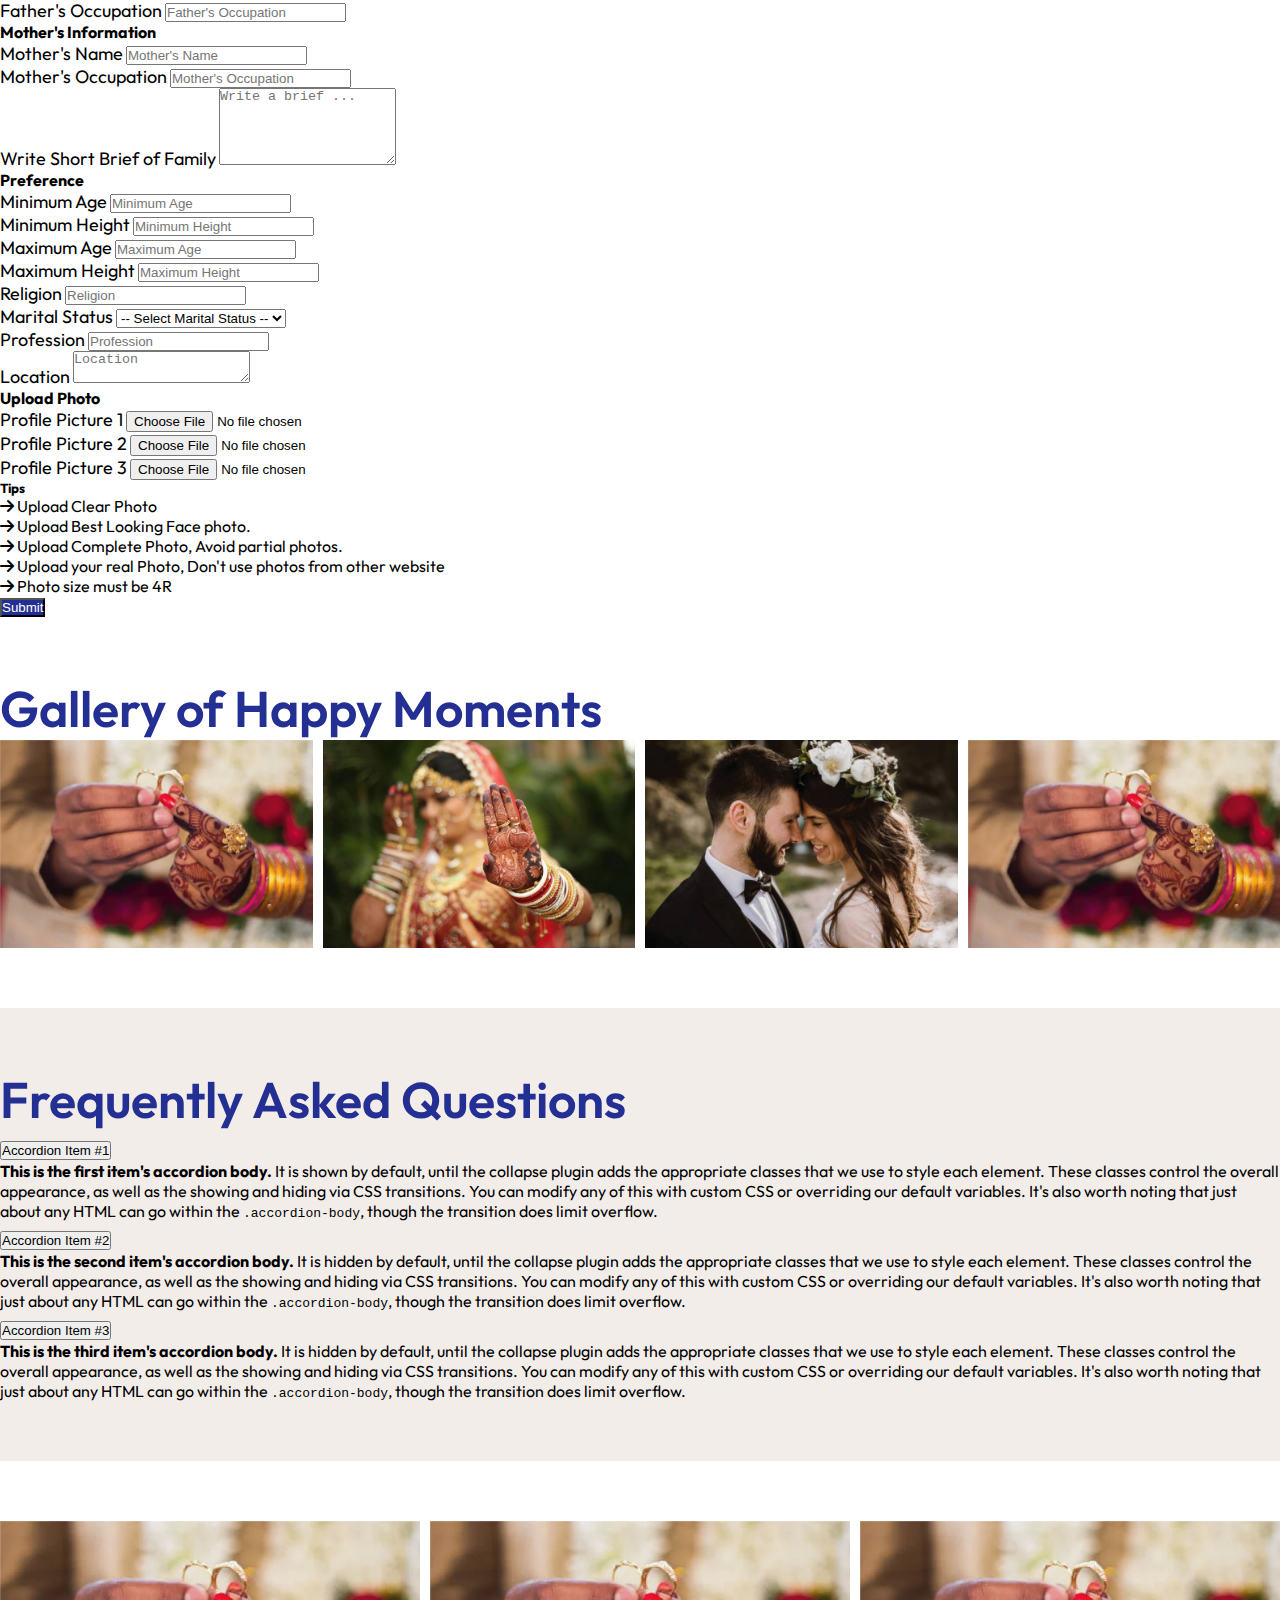
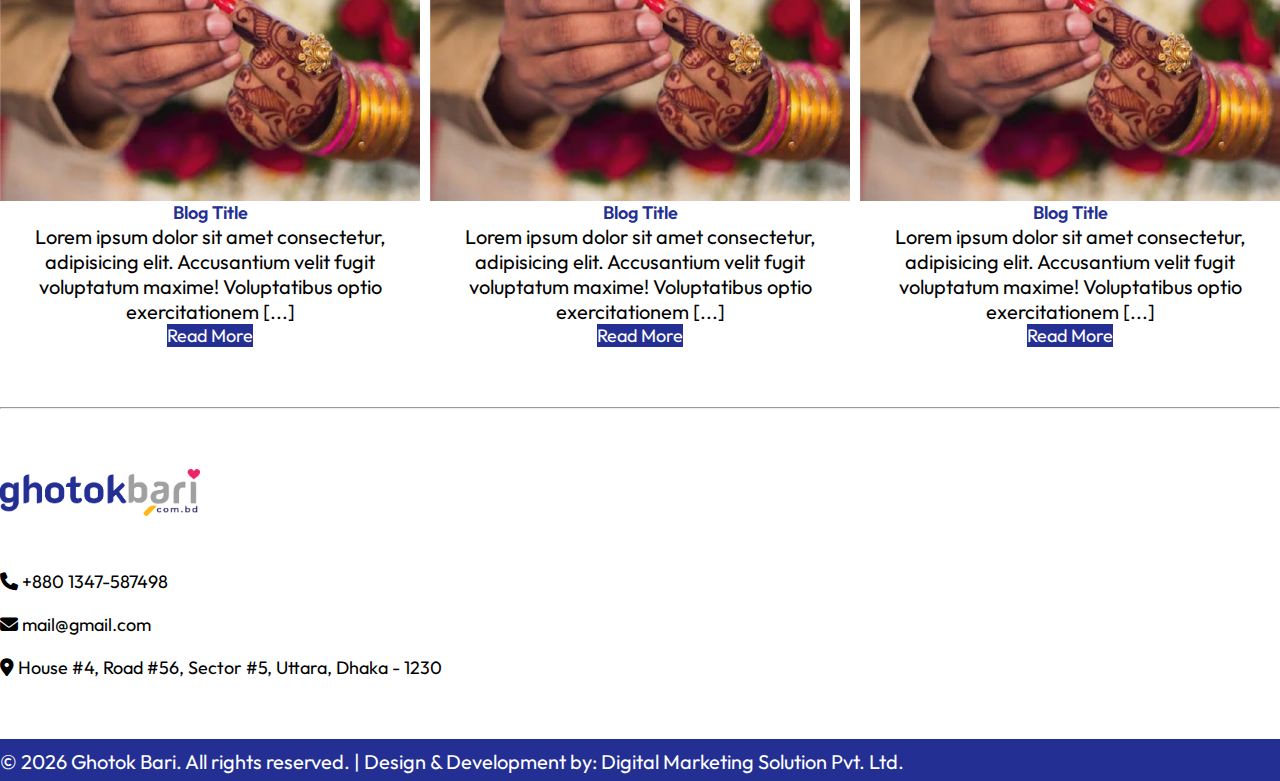
==== commit 085d91dc: "update" ====
--- a/index.html
+++ b/index.html
@@ -45,7 +45,7 @@
             <div class="container">
                 <div class="d-flex justify-content-between align-items-center">
                     <div>
-                        <a href="/">
+                        <a href="./index.html">
                             <img src="./public/img/png-file-logo.png" alt="">
                         </a>
                     </div>
@@ -86,20 +86,41 @@
 
     <section>
         <div id="hero">
-            <div class="swiper heroSwiper">
-                <div class="swiper-wrapper">
-                  <div class="swiper-slide">
-                    <img src="./public/img/slider1.jpg" alt="">
-                  </div>
-                  <div class="swiper-slide">
-                    <img src="./public/img/slider2.jpg" alt="">
-                  </div>
-                  <div class="swiper-slide">
-                    <img src="./public/img/slider3.jpg" alt="">
-                  </div>
-                </div>
-                <div class="swiper-pagination"></div>
-              </div>
+            <div class="container">
+                <div class="row align-items-center">
+                    <div class="col-lg-6 col-md-6">
+                        <h1 class="mb-5">Ghotokbari<br>.com.bd</h1>
+                        <p>Lorem ipsum dolor sit amet consectetur adipisicing elit. Quisquam, non porro vel, sit velit dolores laudantium nisi distinctio assumenda excepturi, numquam harum. Ratione, quibusdam facere!</p>
+                        <div class="mt-5 d-flex justify-content-start align-items-center gap-3">
+                            <div>
+                                <a class="btn btn-lg hero_register_btn" href="./register.html">Registration</a>
+                            </div>
+                            <div>
+                                <a class="btn btn-lg hero_login_btn" href="./login.html">Login</a>
+                            </div>
+                        </div>
+                    </div>
+                    <div class="col-lg-6 col-md-6">
+                        <div class="hero_slider_part">
+                            <img src="./public/img/round.png" class="rounded_img" alt="">
+                            <div class="swiper heroSwiper">
+                                <div class="swiper-wrapper">
+                                  <div class="swiper-slide">
+                                    <img src="./public/img/slider1.jpg" alt="">
+                                  </div>
+                                  <div class="swiper-slide">
+                                    <img src="./public/img/slider2.jpg" alt="">
+                                  </div>
+                                  <div class="swiper-slide">
+                                    <img src="./public/img/slider3.jpg" alt="">
+                                  </div>
+                                </div>
+                                <div class="swiper-pagination"></div>
+                            </div>
+                        </div>
+                    </div>
+                </div>
+            </div>
         </div>
     </section>
 
@@ -276,42 +297,106 @@
 
                 <div class="row mt-5">
                     <div class="col-lg-3 col-md-4">
-                        <div class="text-center">
+                        <div class="text-start">
                             <div class="package_name">
                                 <h4>STANDARD</h4>
+                                <p>Lorem ipsum dolor sit amet consectetur adipisicing elit. Cum atque magni dicta rerum, provident officiis.</p>
                                 <hr>
-                                <p>+880 1458 254478</p>
-                                <p>+880 1458 254478</p>
+                                <ul>
+                                    <li><i class="fa-regular fa-square-check"></i> Service One</li>
+                                    <li><i class="fa-regular fa-square-check"></i> Service Two</li>
+                                    <li><i class="fa-regular fa-square-check"></i> Service Three</li>
+                                    <li><i class="fa-regular fa-square-check"></i> Service Four</li>
+                                    <li><i class="fa-regular fa-square-check"></i> Service Five</li>
+                                </ul>
+                            </div>
+                            <div class="package_price">
+                                <div class="d-flex justify-content-between align-items-center">
+                                    <div>
+                                        <h5 class="mb-0 text-white">৳ 1500</h5>
+                                    </div>
+                                    <div>
+                                        <p class="mb-0 text-white">/month</p>
+                                    </div>
+                                </div>
                             </div>
                         </div>
                     </div>
                     <div class="col-lg-3 col-md-4">
-                        <div class="text-center">
-                            <div class="package_name">
+                        <div class="text-start">
+                            <div class="package_name package_name_spacial">
                                 <h4>SPECIAL</h4>
+                                <p>Lorem ipsum dolor sit amet consectetur adipisicing elit. Cum atque magni dicta rerum, provident officiis.</p>
                                 <hr>
-                                <p>+880 1458 254478</p>
-                                <p>+880 1458 254478</p>
+                                <ul>
+                                    <li><i class="fa-regular fa-square-check"></i> Service One</li>
+                                    <li><i class="fa-regular fa-square-check"></i> Service Two</li>
+                                    <li><i class="fa-regular fa-square-check"></i> Service Three</li>
+                                    <li><i class="fa-regular fa-square-check"></i> Service Four</li>
+                                    <li><i class="fa-regular fa-square-check"></i> Service Five</li>
+                                </ul>
+                            </div>
+                            <div class="package_price package_price_spacial">
+                                <div class="d-flex justify-content-between align-items-center">
+                                    <div>
+                                        <h5 class="mb-0 text-white">৳ 1500</h5>
+                                    </div>
+                                    <div>
+                                        <p class="mb-0 text-white">/month</p>
+                                    </div>
+                                </div>
                             </div>
                         </div>
                     </div>
                     <div class="col-lg-3 col-md-4">
-                        <div class="text-center">
+                        <div class="text-start">
                             <div class="package_name">
                                 <h4>ADVANCED</h4>
+                                <p>Lorem ipsum dolor sit amet consectetur adipisicing elit. Cum atque magni dicta rerum, provident officiis.</p>
                                 <hr>
-                                <p>+880 1458 254478</p>
-                                <p>+880 1458 254478</p>
+                                <ul>
+                                    <li><i class="fa-regular fa-square-check"></i> Service One</li>
+                                    <li><i class="fa-regular fa-square-check"></i> Service Two</li>
+                                    <li><i class="fa-regular fa-square-check"></i> Service Three</li>
+                                    <li><i class="fa-regular fa-square-check"></i> Service Four</li>
+                                    <li><i class="fa-regular fa-square-check"></i> Service Five</li>
+                                </ul>
+                            </div>
+                            <div class="package_price">
+                                <div class="d-flex justify-content-between align-items-center">
+                                    <div>
+                                        <h5 class="mb-0 text-white">৳ 1500</h5>
+                                    </div>
+                                    <div>
+                                        <p class="mb-0 text-white">/month</p>
+                                    </div>
+                                </div>
                             </div>
                         </div>
                     </div>
                     <div class="col-lg-3 col-md-4">
-                        <div class="text-center">
+                        <div class="text-start">
                             <div class="package_name">
                                 <h4>PREMIUM</h4>
+                                <p>Lorem ipsum dolor sit amet consectetur adipisicing elit. Cum atque magni dicta rerum, provident officiis.</p>
                                 <hr>
-                                <p>+880 1458 254478</p>
-                                <p>+880 1458 254478</p>
+                                <ul>
+                                    <li><i class="fa-regular fa-square-check"></i> Service One</li>
+                                    <li><i class="fa-regular fa-square-check"></i> Service Two</li>
+                                    <li><i class="fa-regular fa-square-check"></i> Service Three</li>
+                                    <li><i class="fa-regular fa-square-check"></i> Service Four</li>
+                                    <li><i class="fa-regular fa-square-check"></i> Service Five</li>
+                                </ul>
+                            </div>
+                            <div class="package_price">
+                                <div class="d-flex justify-content-between align-items-center">
+                                    <div>
+                                        <h5 class="mb-0 text-white">৳ 1500</h5>
+                                    </div>
+                                    <div>
+                                        <p class="mb-0 text-white">/month</p>
+                                    </div>
+                                </div>
                             </div>
                         </div>
                     </div>
--- a/style.css
+++ b/style.css
@@ -143,6 +143,78 @@
     }
 }
 
+/* Hero */
+#hero {
+    background: linear-gradient(160deg, rgba(10, 9, 30), rgba(36, 47, 147));
+    padding-bottom: 60px;
+    padding-top: 100px;
+}
+.hero_slider_part {
+    position: relative;
+}
+.hero_slider_part .rounded_img {
+    position: absolute;
+    z-index: 666;
+    width: 170px;
+    height: 170px;
+    right: -80px;
+    top: -50px;
+    animation: roundedImg 8s linear infinite;
+}
+@keyframes roundedImg {
+    0% {
+        transform: rotate(0);
+    }
+    100% {
+        transform: rotate(360deg);
+    }
+}
+#hero h1 {
+    font-size: 80px;
+    font-weight: 700;
+    color: var(--white-color);
+}
+#hero p {
+    color: var(--white-color);
+}
+.hero_register_btn {
+    background-color: var(--white-color);
+}
+.hero_register_btn:hover {
+    background: var(--off-white);
+}
+.hero_login_btn {
+    background-color: var(--pink-color);
+    color: var(--white-color);
+}
+.hero_login_btn:hover {
+    background: var(--pink-color);
+    color: var(--white-color);
+}
+@media only screen and (min-width: 300px) and (max-width: 500px) {
+    #hero {
+        padding-top: 30px;
+        padding-bottom: 30px;
+    }
+    #hero h1 {
+        font-size: 40px;
+    }
+    .hero_slider_part {
+        margin-top: 20px;
+    }
+    .rounded_img  {
+        display: none;
+    }
+}
+@media only screen and (min-width: 501px) and (max-width: 800px) {
+    #hero h1 {
+        font-size: 50px;
+    }
+    .rounded_img  {
+        display: none;
+    }
+}
+/* Hero */
 
 /* Second Section */
 #second_section {
@@ -270,13 +342,45 @@
     font-weight: 600;
 }
 .package_name {
-    background-color: var(--pink-color);
+    background-color: var(--blue-color);
     padding: 15px;
     border-radius: 5px;
 }
 .package_name h4 {
     margin-bottom: 0;
-    color: var(--white-color);
+    font-size: 30px;
+    font-weight: 600;
+    margin-bottom: 15px;
+    color: var(--white-color);
+}
+.package_name_spacial {
+    background-color: var(--pink-color);
+    transform: scale(1.1);
+}
+.package_name p {
+    font-size: 18px;
+}
+.package_price {
+    background-color: var(--pink-color);
+    padding: 15px;
+    margin-top: 10px;
+    border-radius: 5px;
+}
+.package_price_spacial {
+    background: var(--blue-color);
+    transform: scale(1.1);
+    margin-top: 35px;
+}
+.package_price h5 {
+    font-size: 25px;
+    font-weight: 700;
+}
+.package_name ul li {
+    font-size: 18px !important;
+    color: var(--white-color);
+}
+.package_name ul li i {
+    color: var(--white-color) !important;
 }
 .package_name hr {
     color: var(--white-color);
@@ -300,6 +404,16 @@
         font-size: 35px;
     }
     .package_name {
+        margin-bottom: 10px;
+    }
+    .package_name_spacial {
+        transform: scale(1);
+    }
+    .package_price_spacial {
+        transform: scale(1);
+        margin-top: 0;
+    }
+    .package_price {
         margin-bottom: 20px;
     }
 }
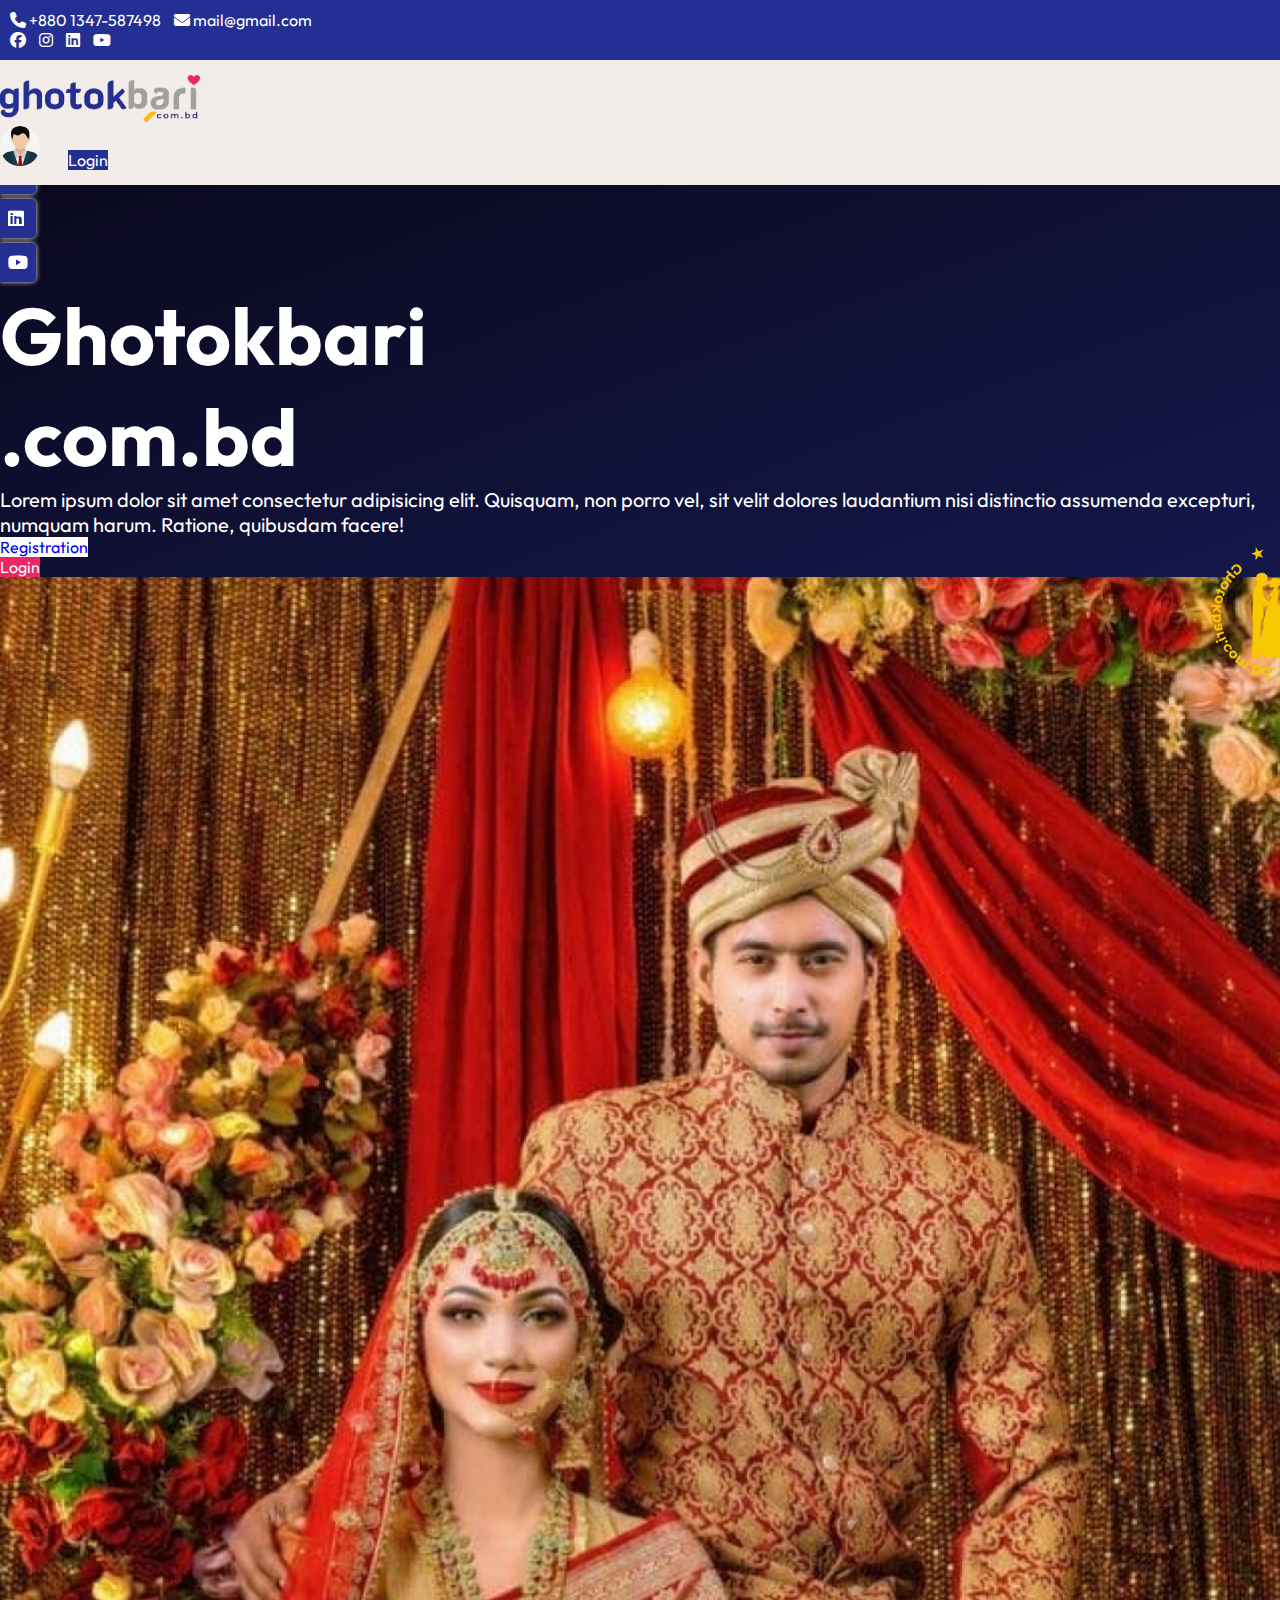
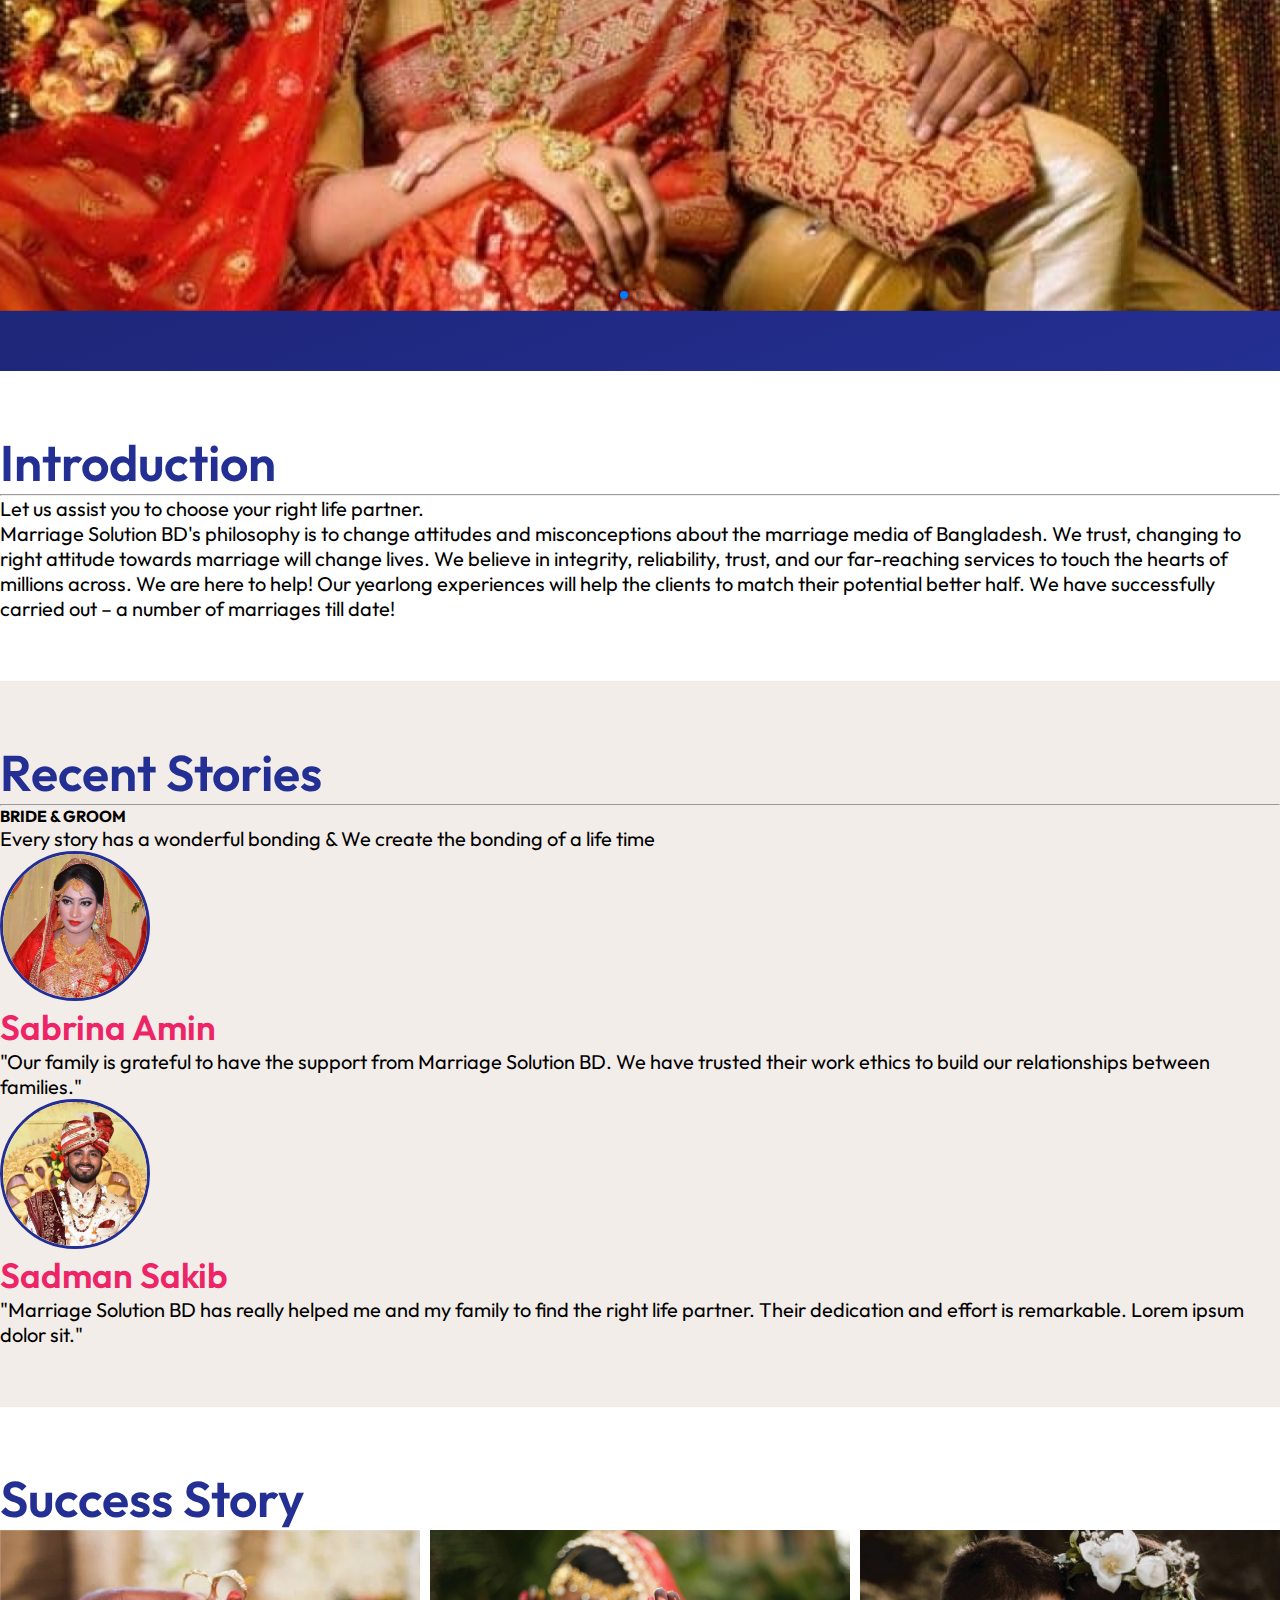
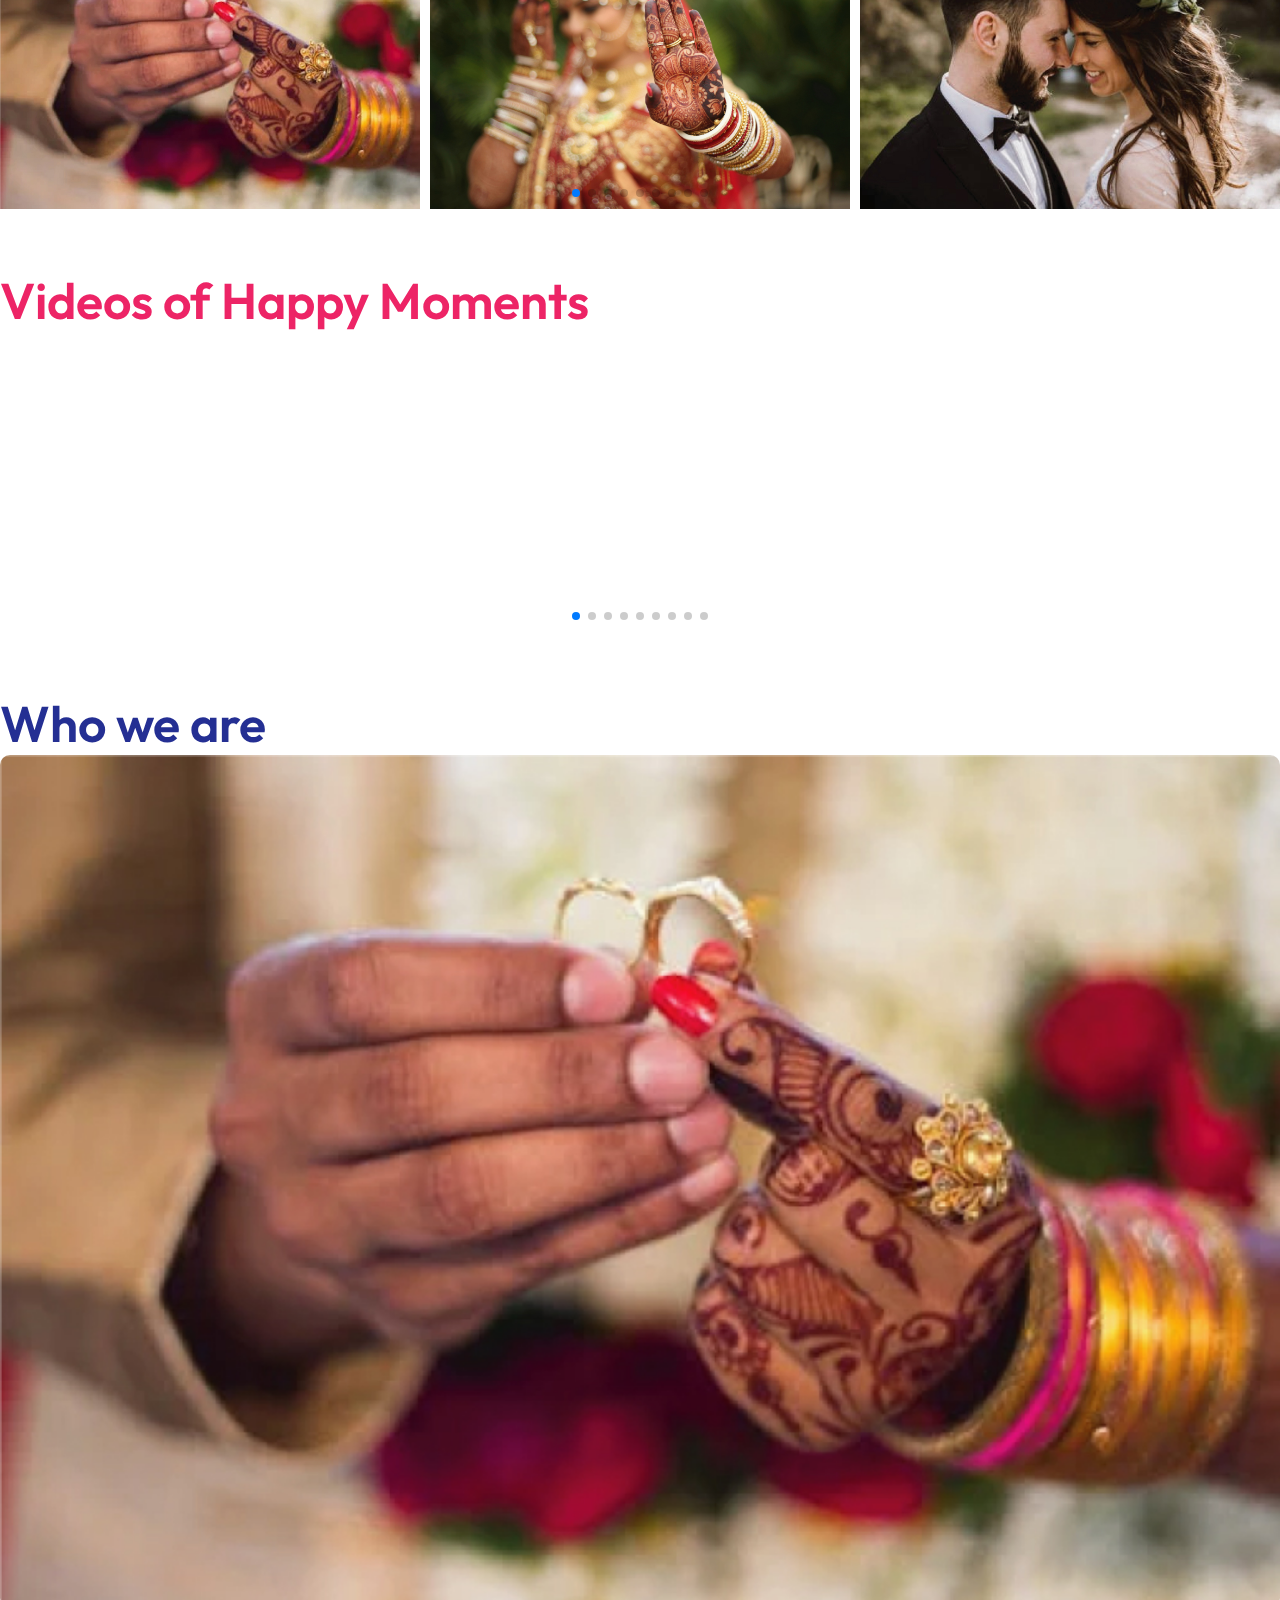
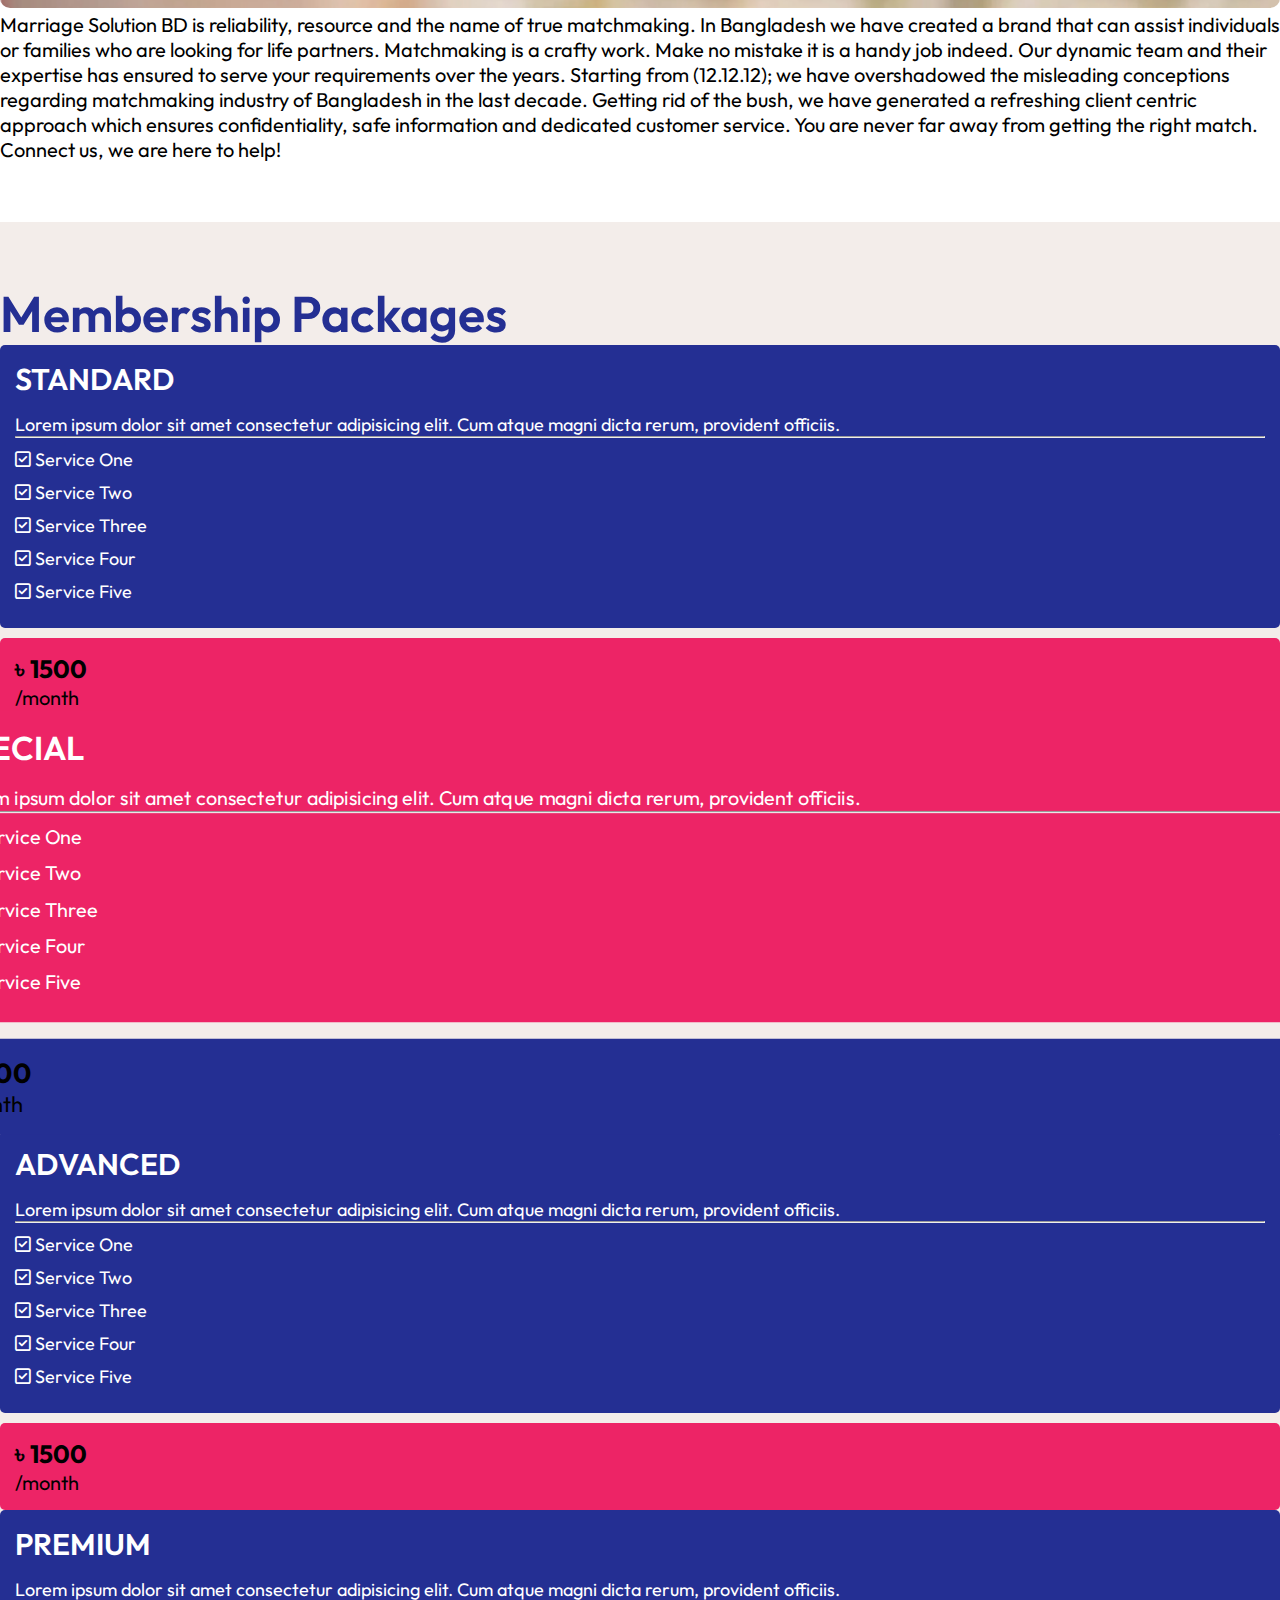
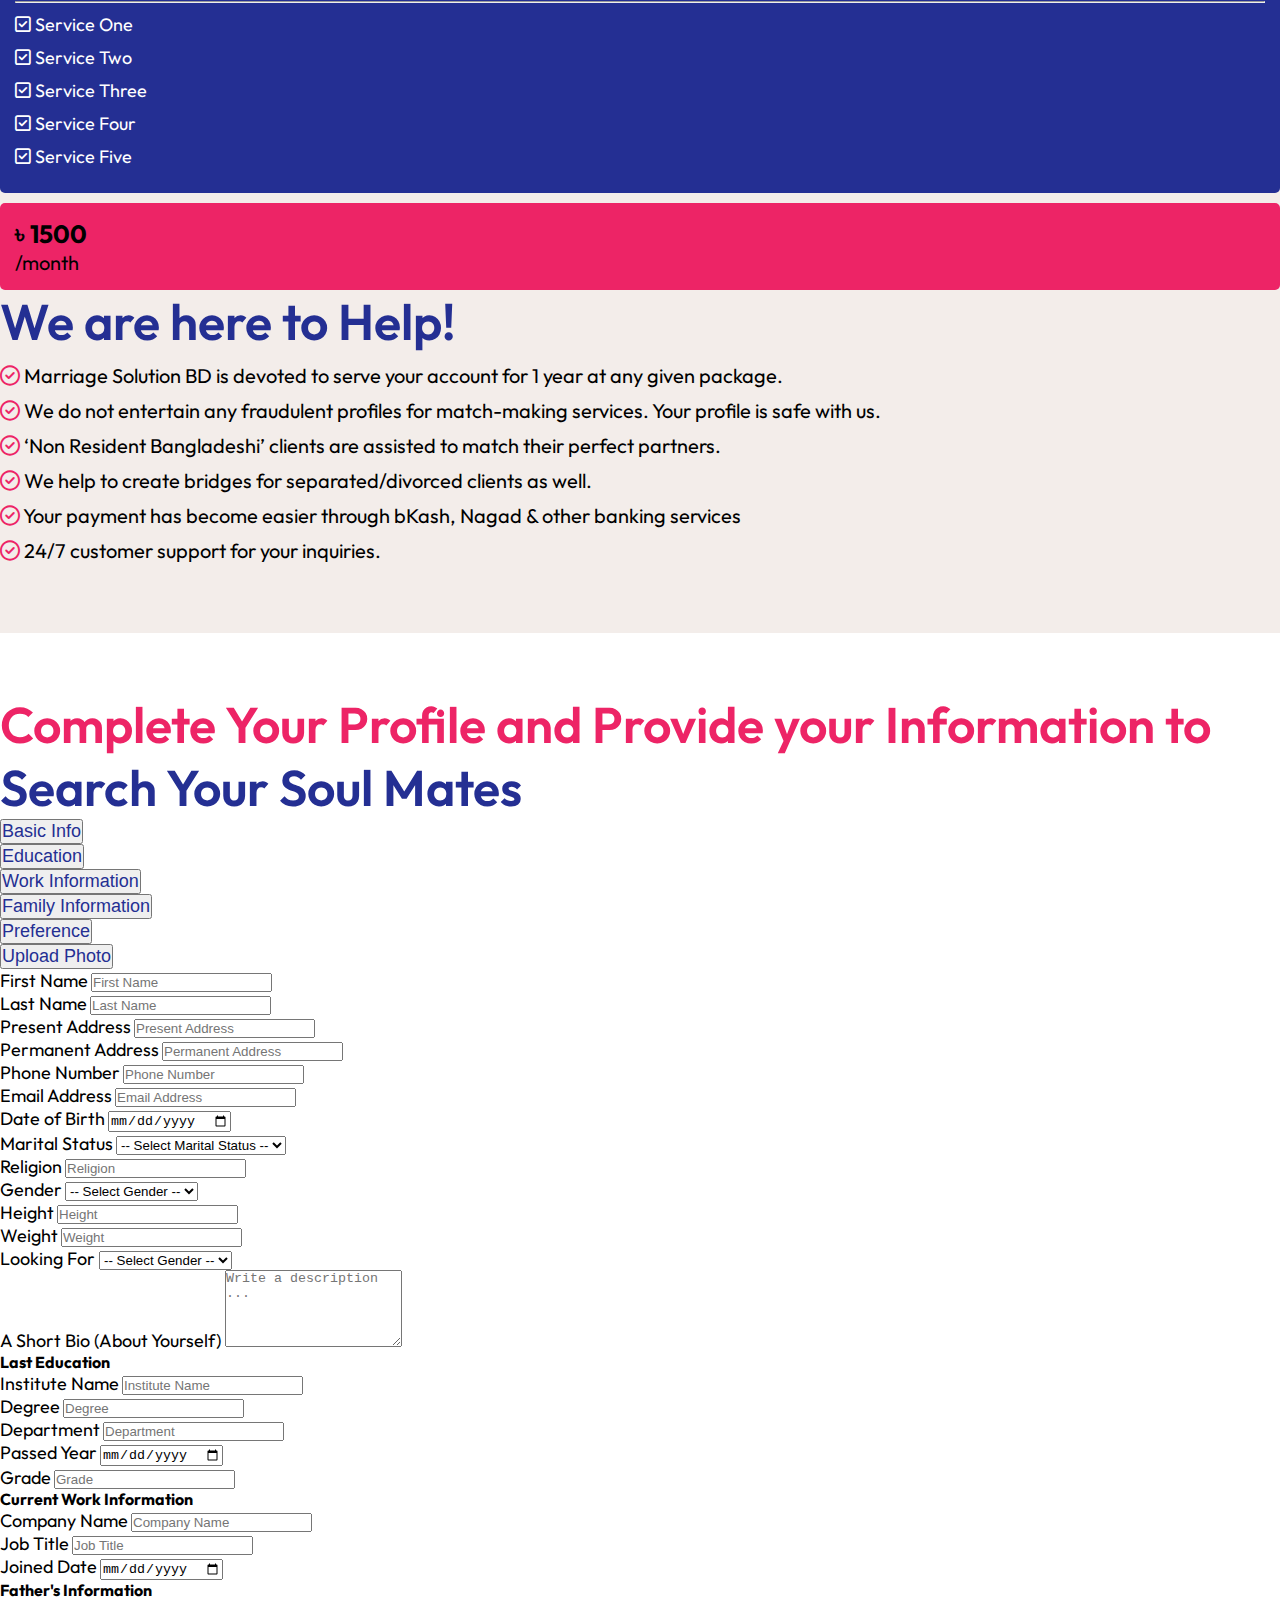
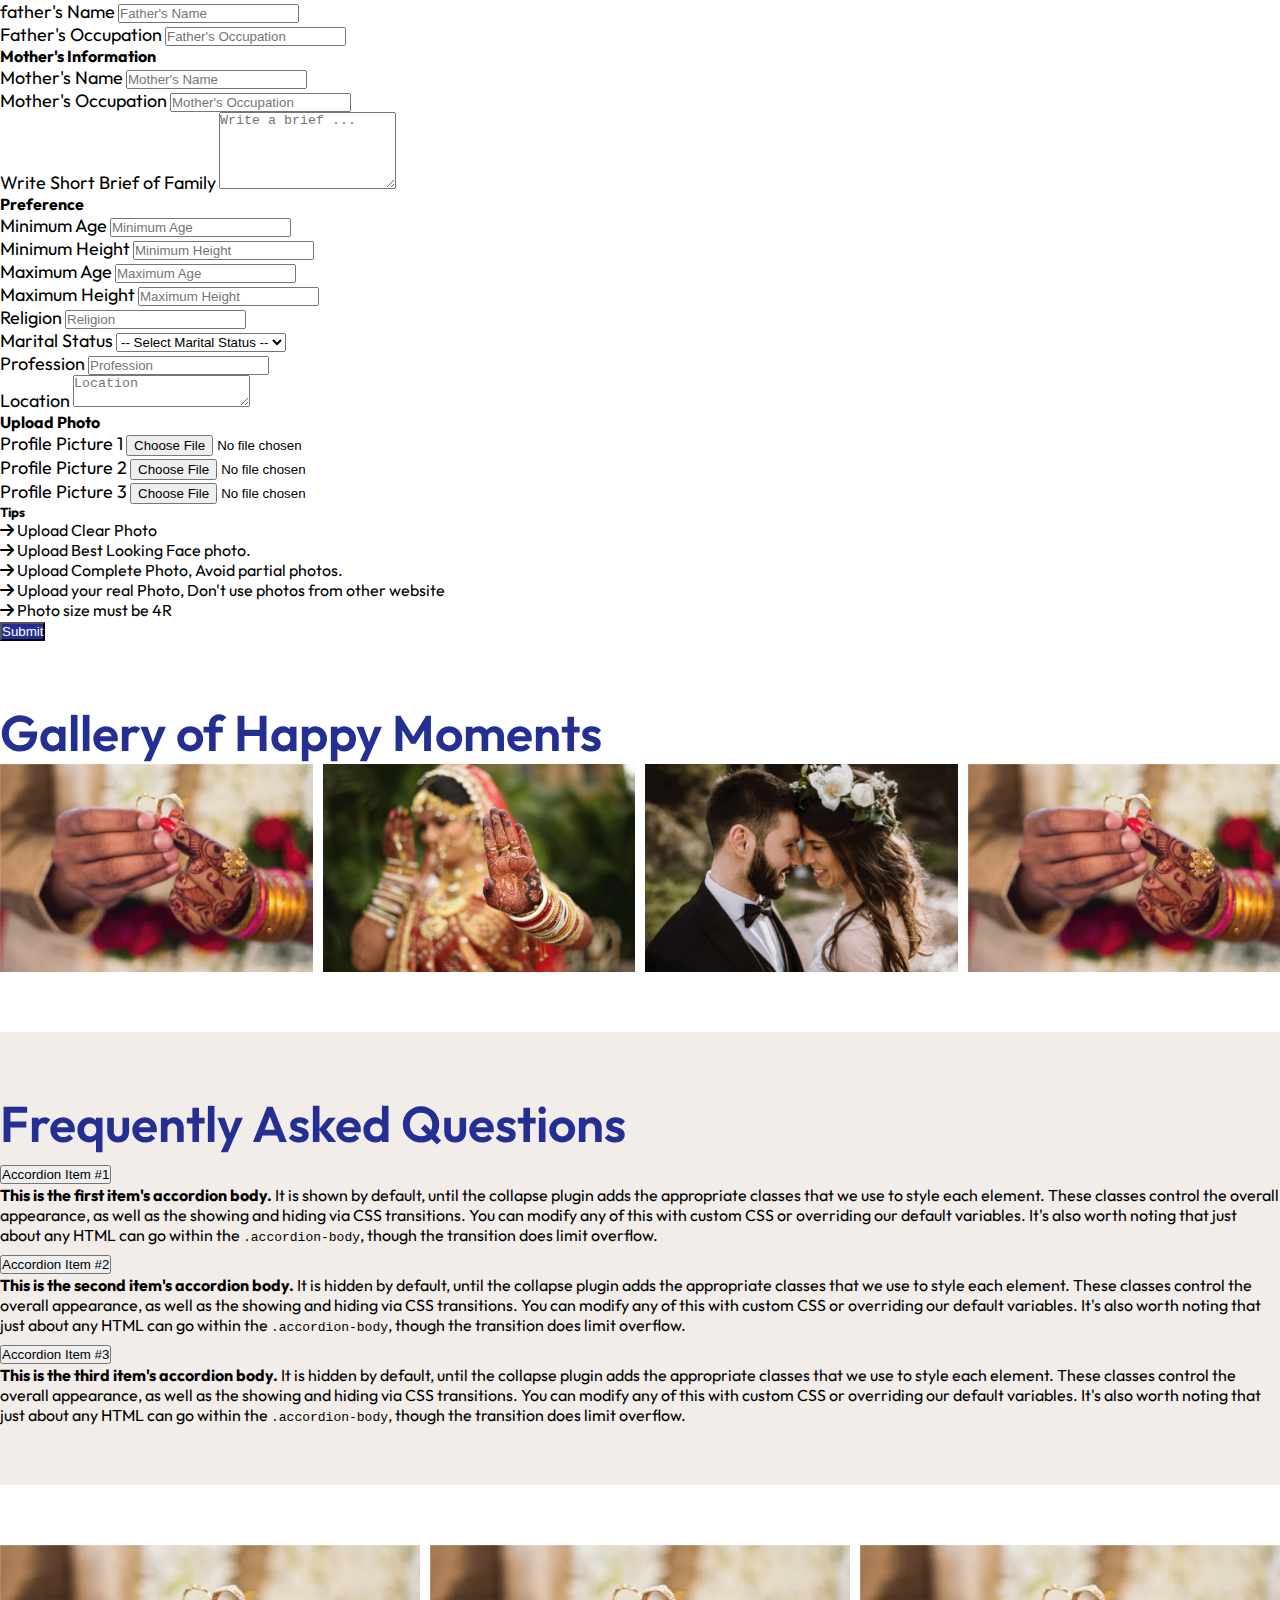
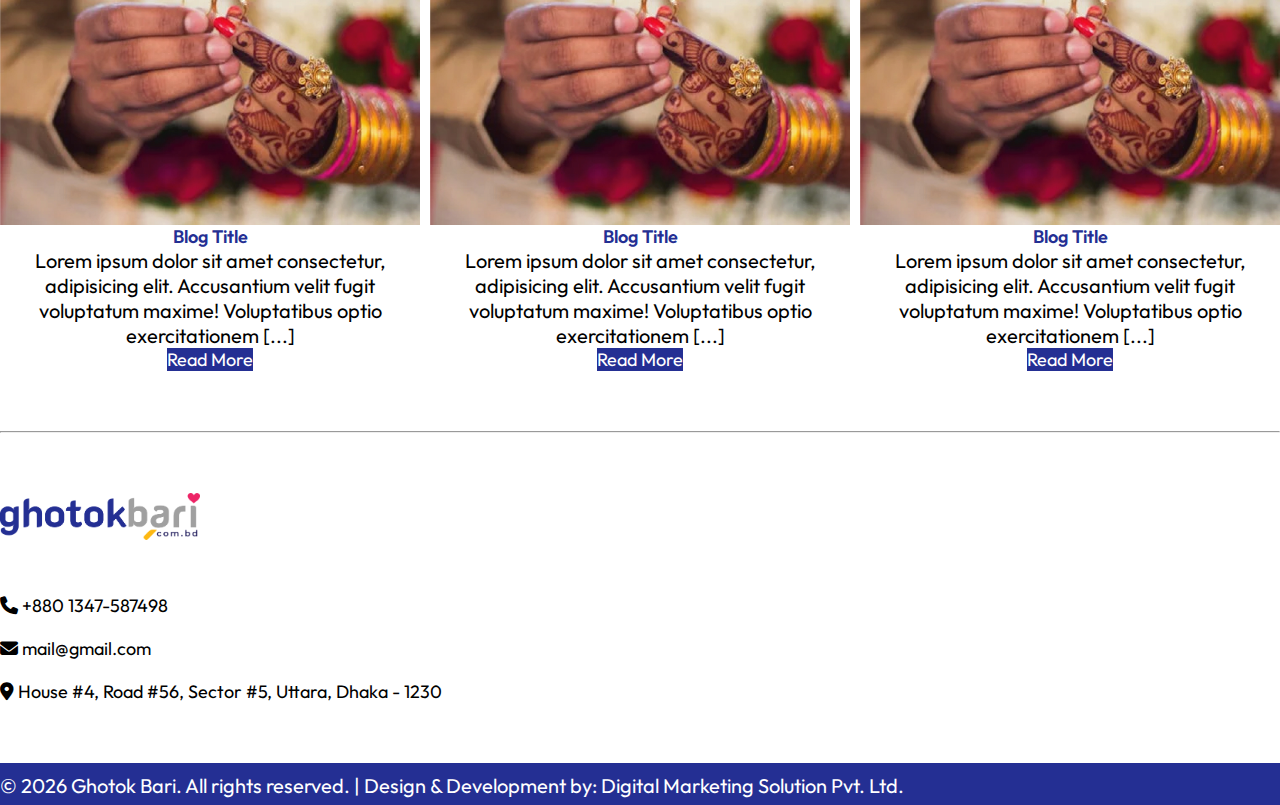
==== commit c4ec4e62: "update" ====
--- a/index.html
+++ b/index.html
@@ -51,8 +51,8 @@
                     </div>
                     <div>
                         <ul>
+                            <li><a href="./profile.html" class="profile_img"><img src="./public/img/user.jpg" alt=""></a></li>
                             <li><a href="./login.html" class="btn login_btn">Login</a></li>
-                            <li><a href="./register.html" class="btn register_btn">Register</a></li>
                         </ul>
                     </div>
                 </div>
--- a/style.css
+++ b/style.css
@@ -6,6 +6,7 @@
     --off-white: #f3edea;
     --blue-color: #242F93;
     --pink-color: #ED2466;
+    --ash-color: #efefef;
 }
 
 * {
@@ -127,6 +128,74 @@
     background-color: var(--blue-color);
     color: var(--white-color);
 }
+.profile_img img {
+    width: 40px !important;
+    height: 40px !important;
+    border-radius: 50%;
+}
+
+/* Profile Page */
+.profile_section {
+    background-color: var(--ash-color);
+    padding: 60px 0;
+}
+.profile_section .w-full {
+    width: 100%;
+}
+.profile_left_box {
+    background-color: var(--white-color);
+    padding: 30px;
+    border-radius: 5px;
+}
+.profile_left_box ul li {
+    padding: 10px 0;
+}
+.profile_left_box ul li a {
+    color: var(--blue-color);
+}
+.profile_img {
+    width: 60px !important;
+    height: 60px !important;
+    border-radius: 50%;
+}
+.profile_right_box {
+    background-color: var(--white-color);
+    padding: 30px;
+    border-radius: 5px;
+}
+.nav-pills .nav-link.active {
+    color: var(--white-color) !important;
+}
+.tab-content {
+    width: 100%;
+}
+.profile_section form .btn {
+    background-color: var(--pink-color);
+    color: var(--white-color);
+}
+.logout_btn {
+    background-color: var(--blue-color);
+    color: var(--white-color);
+}
+.logout_btn:hover {
+    color: var(--white-color);
+    background-color: var(--pink-color);
+}
+@media only screen and (min-width: 300px) and (max-width: 500px) {
+    .profile_left_box {
+        padding: 15px;
+    }
+    .profile_right_box {
+        padding: 15px;
+    }
+    .profile_section .d-flex {
+        display: block !important;
+    }
+    .profile_tab_data_side {
+        margin-top: 30px;
+    }
+}
+
 
 @media only screen and (min-width: 300px) and (max-width: 500px) {
     .top_contact_details {
